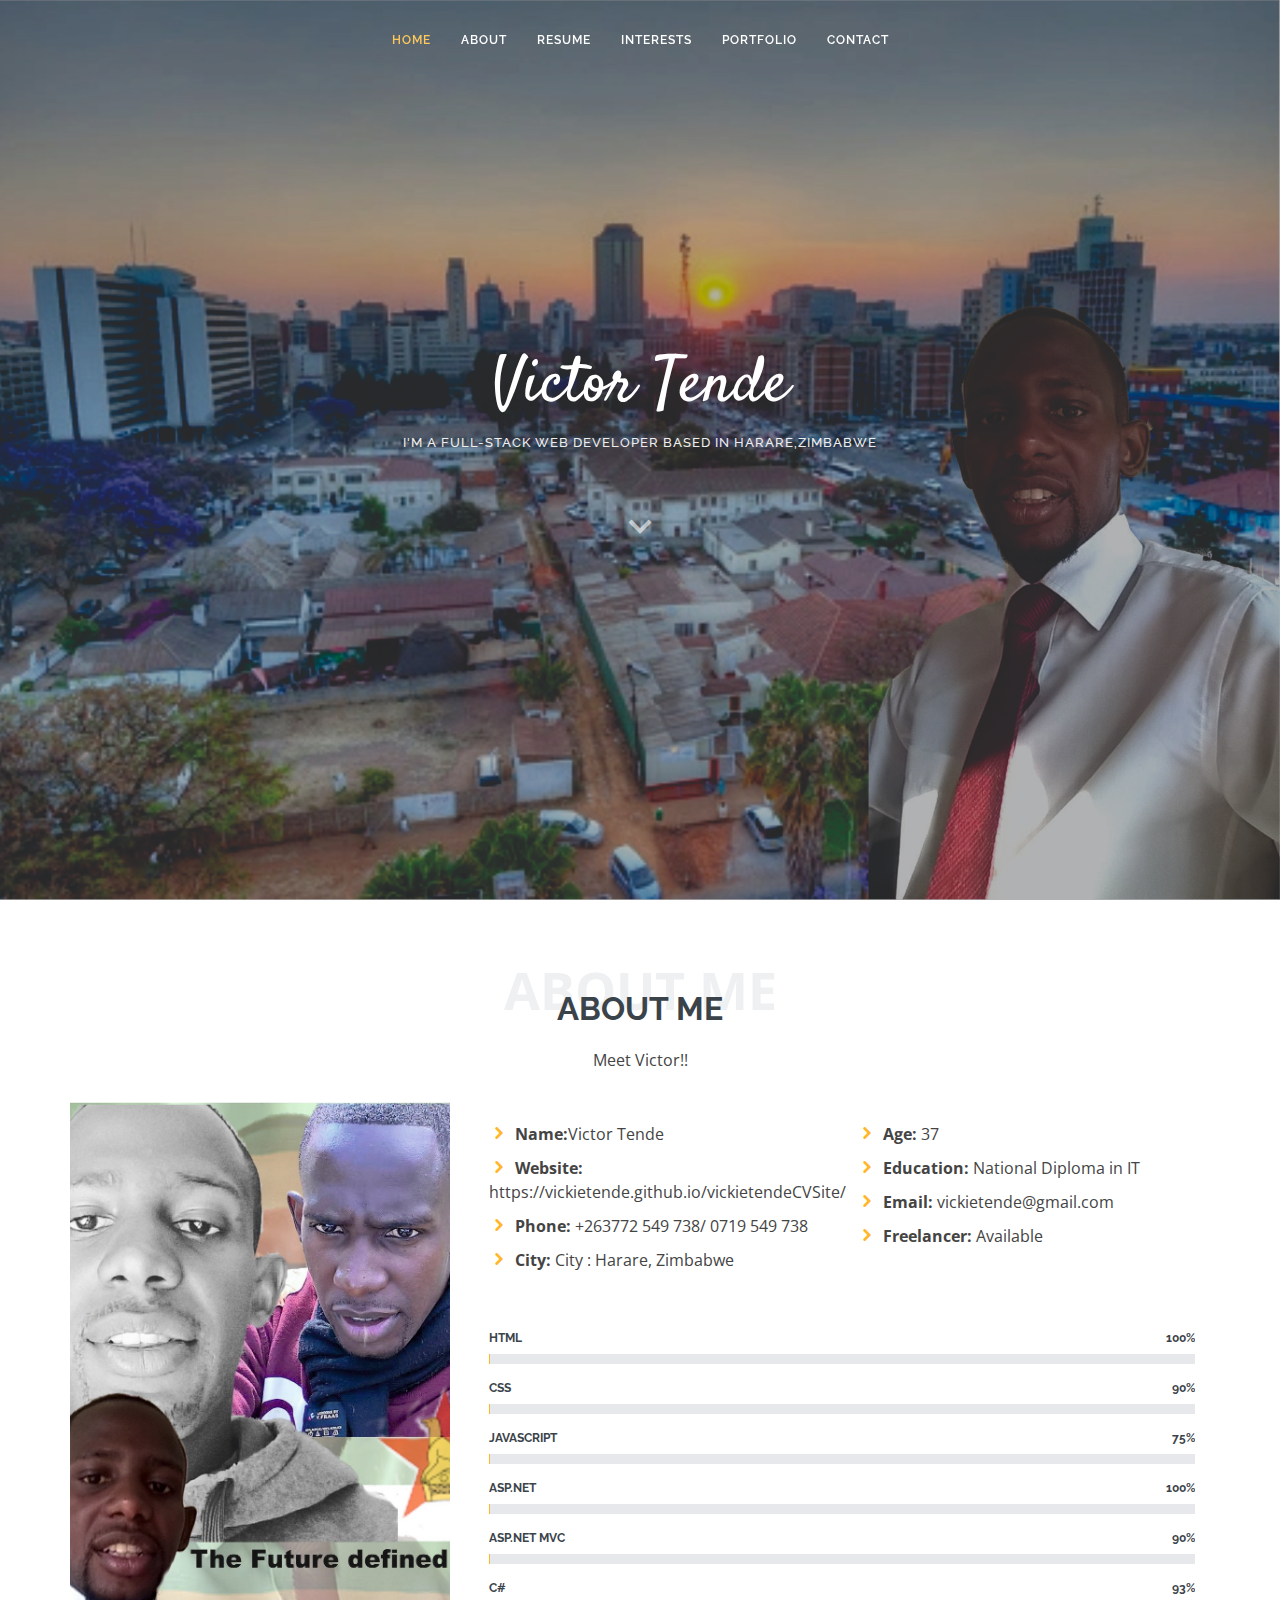
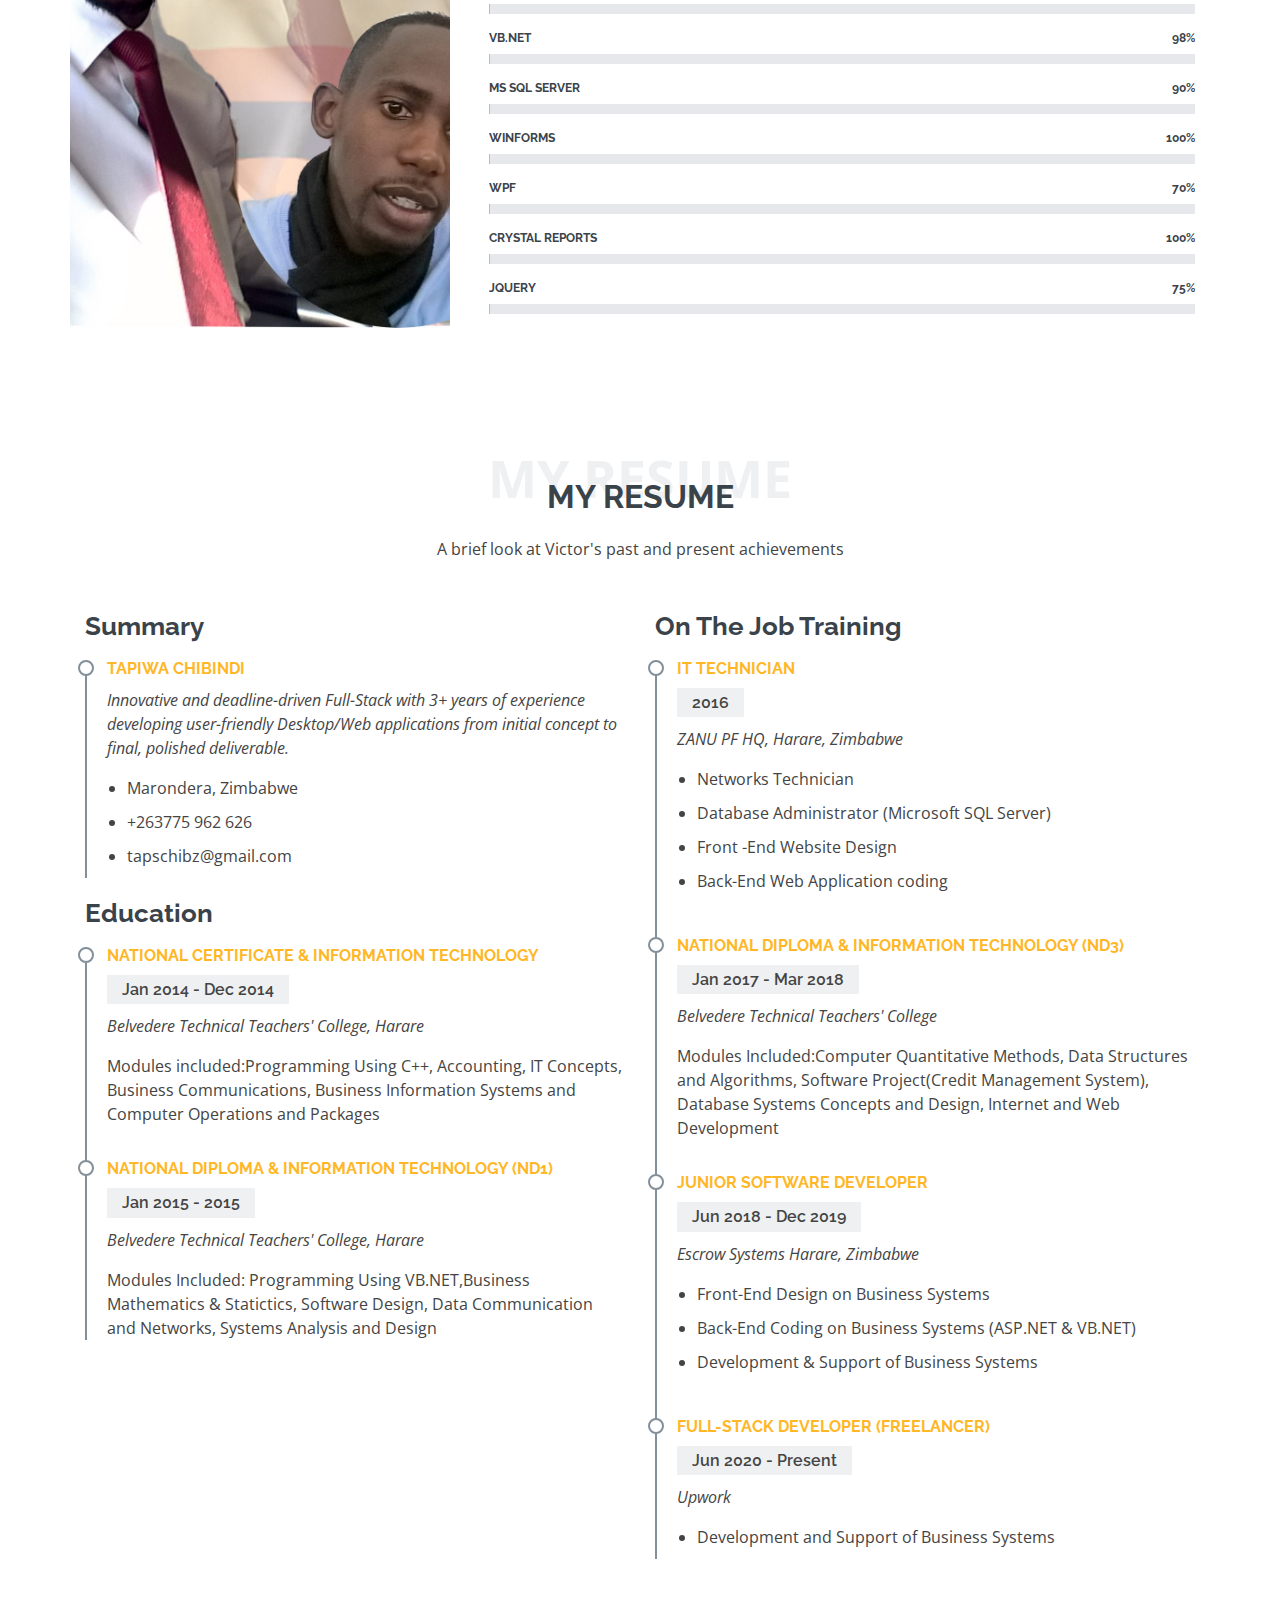
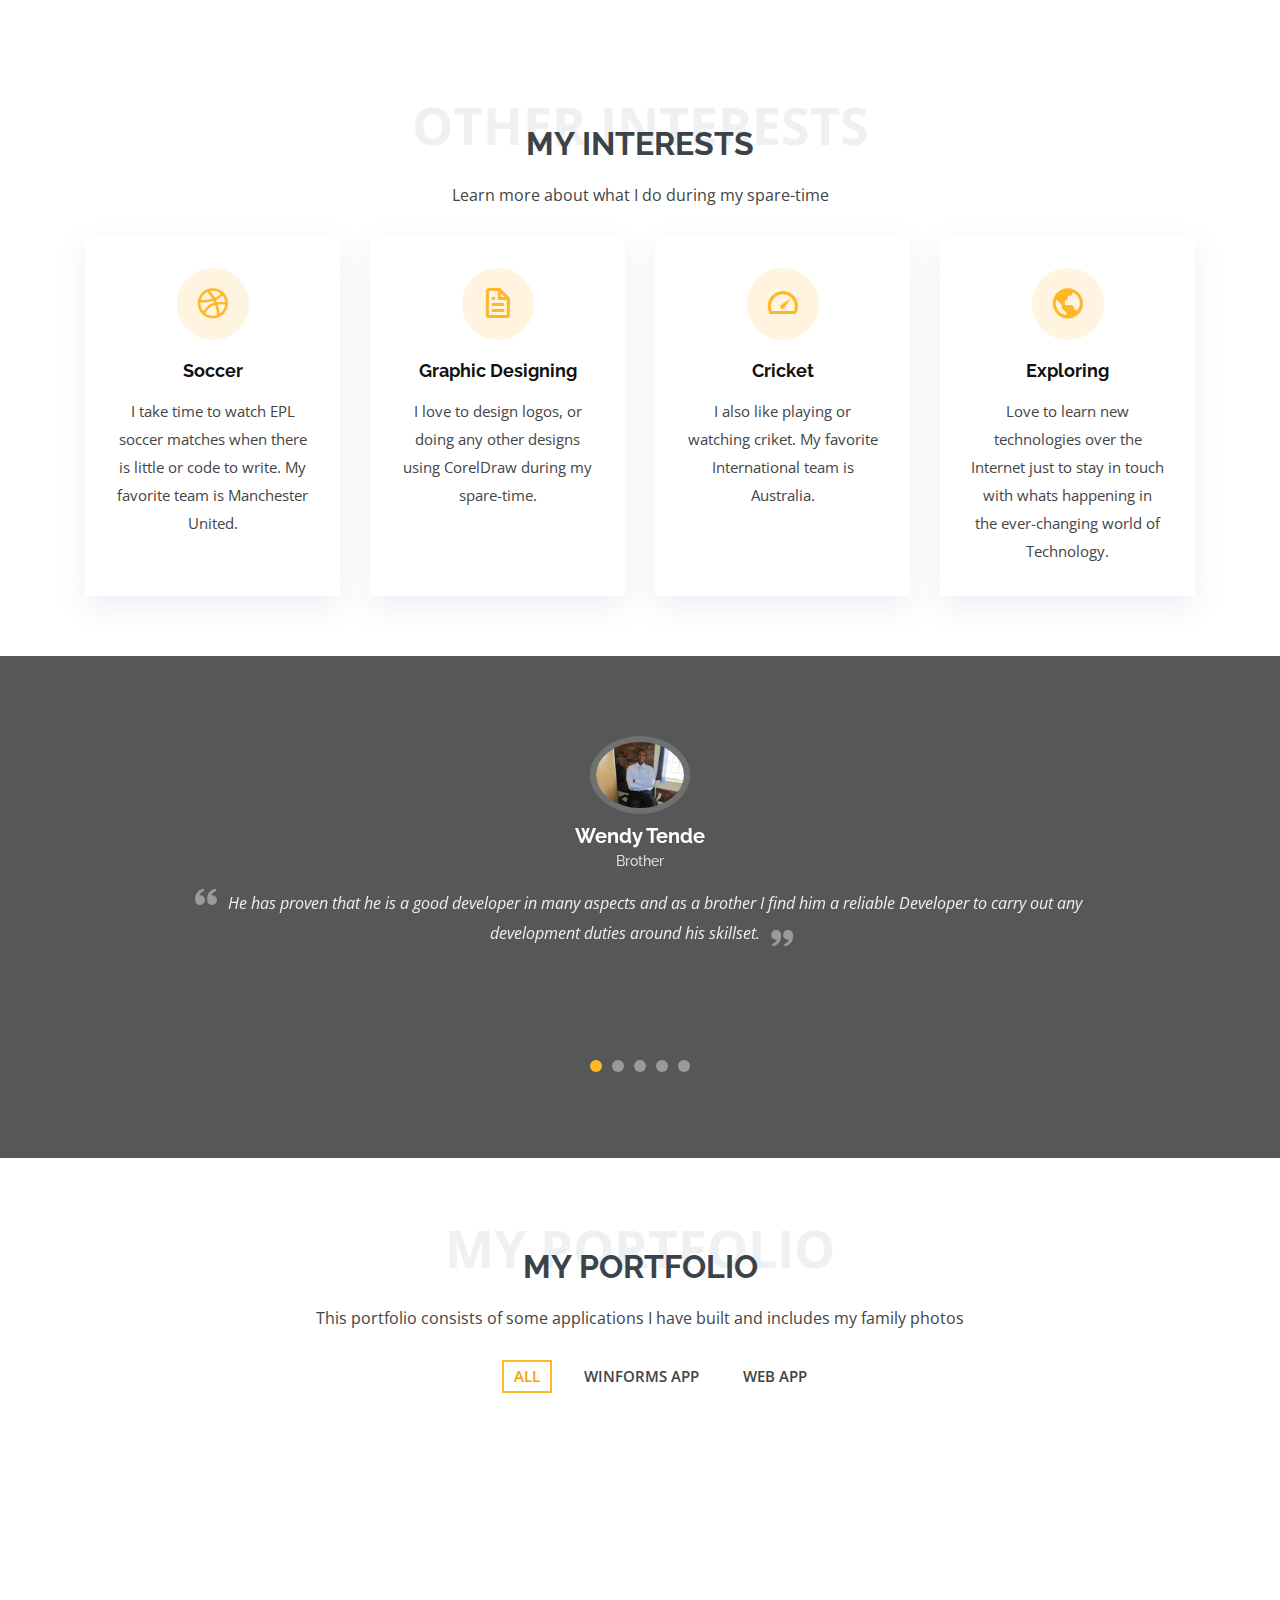
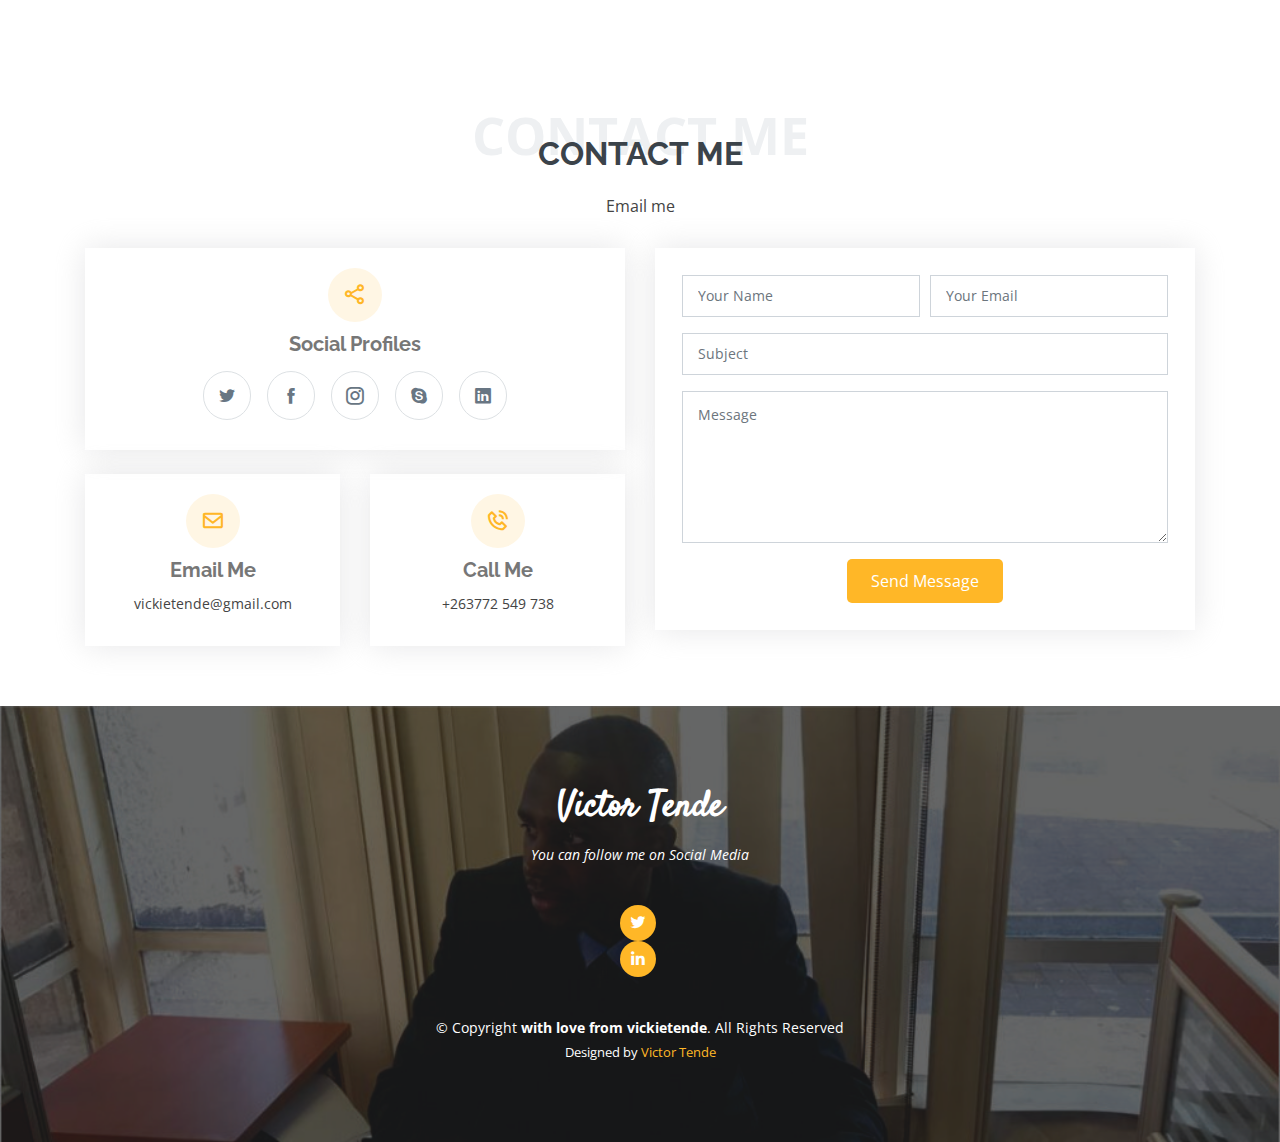
==== index.html @ 7ea4b2b1 "PortFolio Update2" ====
<!DOCTYPE html>
<html lang="en">

<head>
  <meta charset="utf-8">
  <meta content="width=device-width, initial-scale=1.0" name="viewport">

  <title>Victor's Personal Site - Home</title>
  <meta content="" name="description">
  <meta content="" name="keywords">

  <!-- Favicons -->
  <link href="assets/img/simpson-16.png" rel="icon">
  <link href="assets/img/simpson-16.png" rel="apple-touch-icon">

  <!-- Google Fonts -->
  <link href="https://fonts.googleapis.com/css?family=Open+Sans:300,300i,400,400i,600,600i,700,700i|Raleway:300,300i,400,400i,500,500i,600,600i,700,700i|Satisfy" rel="stylesheet">

  <!-- Vendor CSS Files -->
  <link href="assets/vendor/bootstrap/css/bootstrap.min.css" rel="stylesheet">
  <link href="assets/vendor/icofont/icofont.min.css" rel="stylesheet">
  <link href="assets/vendor/boxicons/css/boxicons.min.css" rel="stylesheet">
  <link href="assets/vendor/owl.carousel/assets/owl.carousel.min.css" rel="stylesheet">
  <link href="assets/vendor/venobox/venobox.css" rel="stylesheet">

  <!-- Template Main CSS File -->
  <link href="assets/css/style.css" rel="stylesheet">


</head>

<body>

  <!-- ======= Header ======= -->
  <header id="header" class="fixed-top  d-flex justify-content-center align-items-center header-transparent">

    <nav class="nav-menu d-none d-lg-block">
      <ul>
        <li class="active"><a href="index.html">Home</a></li>
        <li><a href="#about">About</a></li>
        <li><a href="#resume">Resume</a></li>
        <li><a href="#services">Interests</a></li>
        <li><a href="#portfolio">Portfolio</a></li>
        <li><a href="#contact">Contact</a></li>

      </ul>
    </nav><!-- .nav-menu -->

  </header><!-- End Header -->

  <!-- ======= Hero Section ======= -->
  <section id="hero">
    <div class="hero-container">
      <h1>Victor Tende</h1>
      <h2>I'm a Full-Stack Web Developer based in Harare,Zimbabwe</h2>
      <a href="#about" class="btn-scroll scrollto" title="Scroll Down"><i class="bx bx-chevron-down"></i></a>
    </div>
  </section><!-- End Hero -->

  <main id="main">

    <!-- ======= About Me Section ======= -->
    <section id="about" class="about">
      <div class="container">

        <div class="section-title">
          <span>About Me</span>
          <h2>About Me</h2>
          <p>Meet Victor!!</p>
        </div>

        <div class="row">
          <div class="image col-lg-4 d-flex align-items-stretch justify-content-center justify-content-lg-start"></div>
          <div class="col-lg-8 d-flex flex-column align-items-stretch">
            <div class="content pl-lg-4 d-flex flex-column justify-content-center">
              <div class="row">
                <div class="col-lg-6">
                  <ul>
                    <li><i class="icofont-rounded-right"></i> <strong>Name:</strong>Victor Tende</li>
                    <li><i class="icofont-rounded-right"></i> <strong>Website:</strong> https://vickietende.github.io/vickietendeCVSite/</li>
                    <li><i class="icofont-rounded-right"></i> <strong>Phone:</strong> +263772 549 738/ 0719 549 738</li>
                    <li><i class="icofont-rounded-right"></i> <strong>City:</strong> City : Harare, Zimbabwe</li>
                  </ul>
                </div>
                <div class="col-lg-6">
                  <ul>
                    <li><i class="icofont-rounded-right"></i> <strong>Age:</strong> 37</li>
                    <li><i class="icofont-rounded-right"></i> <strong>Education:</strong> National Diploma in IT</li>
                    <li><i class="icofont-rounded-right"></i> <strong>Email:</strong> vickietende@gmail.com</li>
                    <li><i class="icofont-rounded-right"></i> <strong>Freelancer:</strong> Available</li>
                  </ul>
                </div>
              </div>

            </div><!-- End .content-->

            <div class="skills-content pl-lg-4">
              <div class="progress">
                <span class="skill">HTML <i class="val">100%</i></span>
                <div class="progress-bar-wrap">
                  <div class="progress-bar" role="progressbar" aria-valuenow="100" aria-valuemin="0" aria-valuemax="100"></div>
                </div>
              </div>

              <div class="progress">
                <span class="skill">CSS <i class="val">90%</i></span>
                <div class="progress-bar-wrap">
                  <div class="progress-bar" role="progressbar" aria-valuenow="90" aria-valuemin="0" aria-valuemax="100"></div>
                </div>
              </div>

              <div class="progress">
                <span class="skill">JavaScript <i class="val">75%</i></span>
                <div class="progress-bar-wrap">
                  <div class="progress-bar" role="progressbar" aria-valuenow="75" aria-valuemin="0" aria-valuemax="100"></div>
                </div>
              </div>

              <div class="progress">
                <span class="skill">ASP.NET <i class="val">100%</i></span>
                <div class="progress-bar-wrap">
                  <div class="progress-bar" role="progressbar" aria-valuenow="75" aria-valuemin="0" aria-valuemax="100"></div>
                </div>
              </div>

              <div class="progress">
                <span class="skill">ASP.NET MVC <i class="val">90%</i></span>
                <div class="progress-bar-wrap">
                  <div class="progress-bar" role="progressbar" aria-valuenow="75" aria-valuemin="0" aria-valuemax="100"></div>
                </div>
              </div>

              <div class="progress">
                <span class="skill">C# <i class="val">93%</i></span>
                <div class="progress-bar-wrap">
                  <div class="progress-bar" role="progressbar" aria-valuenow="75" aria-valuemin="0" aria-valuemax="100"></div>
                </div>
              </div>

              <div class="progress">
                <span class="skill">VB.NET <i class="val">98%</i></span>
                <div class="progress-bar-wrap">
                  <div class="progress-bar" role="progressbar" aria-valuenow="75" aria-valuemin="0" aria-valuemax="100"></div>
                </div>
              </div>
              <div class="progress">
                <span class="skill">MS SQL Server <i class="val">90%</i></span>
                <div class="progress-bar-wrap">
                  <div class="progress-bar" role="progressbar" aria-valuenow="75" aria-valuemin="0" aria-valuemax="100"></div>
                </div>
              </div>

              <div class="progress">
                <span class="skill">WinForms <i class="val">100%</i></span>
                <div class="progress-bar-wrap">
                  <div class="progress-bar" role="progressbar" aria-valuenow="75" aria-valuemin="0" aria-valuemax="100"></div>
                </div>
              </div>

              <div class="progress">
                <span class="skill">WPF <i class="val">70%</i></span>
                <div class="progress-bar-wrap">
                  <div class="progress-bar" role="progressbar" aria-valuenow="75" aria-valuemin="0" aria-valuemax="100"></div>
                </div>
              </div>

              <div class="progress">
                <span class="skill">Crystal Reports <i class="val">100%</i></span>
                <div class="progress-bar-wrap">
                  <div class="progress-bar" role="progressbar" aria-valuenow="75" aria-valuemin="0" aria-valuemax="100"></div>
                </div>
              </div>

              <div class="progress">
                <span class="skill">JQUERY <i class="val">75%</i></span>
                <div class="progress-bar-wrap">
                  <div class="progress-bar" role="progressbar" aria-valuenow="75" aria-valuemin="0" aria-valuemax="100"></div>
                </div>
              </div>
            </div>

          </div>
        </div>

      </div>
    </section><!-- End About Me Section -->

    <!-- ======= My Resume Section ======= -->
    <section id="resume" class="resume">
      <div class="container">

        <div class="section-title">
          <span>My Resume</span>
          <h2>My Resume</h2>
          <p>A brief look at Victor's past and present achievements</p>
        </div>

        <div class="row">
          <div class="col-lg-6">
            <h3 class="resume-title">Summary</h3>
            <div class="resume-item pb-0">
              <h4>Tapiwa Chibindi</h4>
              <p><em>Innovative and deadline-driven Full-Stack with 3+ years of experience developing user-friendly Desktop/Web applications from initial concept to final, polished deliverable.</em></p>
              <p>
              <ul>
                <li>Marondera, Zimbabwe</li>
                <li>+263775 962 626</li>
                <li>tapschibz@gmail.com</li>
              </ul>
              </p>
            </div>

            <h3 class="resume-title">Education</h3>
            <div class="resume-item">
              <h4>National Certificate  &amp; Information Technology</h4>
              <h5>Jan 2014 - Dec 2014</h5>
              <p><em>Belvedere Technical Teachers' College, Harare</em></em></p>
              <p>Modules included:Programming Using C++, Accounting, IT Concepts, Business Communications, Business Information Systems and Computer Operations and Packages</p>
            </div>
            <div class="resume-item">
              <h4>National Diploma &amp; Information Technology (ND1)</h4>
              <h5>Jan 2015 - 2015</h5>
              <p><em>Belvedere Technical Teachers' College, Harare</em></em></p>
              <p>Modules Included: Programming Using VB.NET,Business Mathematics & Statictics, Software Design, Data Communication and Networks, Systems Analysis and Design</p>
            </div>
          </div>
          <div class="col-lg-6">
            <h3 class="resume-title">On The Job Training</h3>
            <div class="resume-item">
              <h4>IT Technician</h4>
              <h5>2016</h5>
              <p><em>ZANU PF HQ, Harare, Zimbabwe </em></p>
              <p>
              <ul>
                <li>Networks Technician</li>
                <li>Database Administrator (Microsoft SQL Server)</li>
                <li>Front -End Website Design</li>
                <li>Back-End Web Application coding</li>
              </ul>
              </p>
            </div>
            <div class="resume-item">
              <h4>National Diploma &amp; Information Technology (ND3) </h4>
              <h5>Jan 2017 - Mar 2018</h5>
              <p><em>Belvedere Technical Teachers' College</em></p>
              <p>Modules Included:Computer Quantitative Methods, Data Structures and Algorithms, Software Project(Credit Management System), Database Systems Concepts and Design, Internet and Web Development</p>
            </div>
            <div class="resume-item">
              <h4>Junior Software Developer </h4>
              <h5>Jun 2018 - Dec 2019</h5>
              <p><em>Escrow Systems Harare, Zimbabwe</em></p>
              <p><ul>
                <li>Front-End Design on Business Systems</li>
                <li>Back-End Coding on Business Systems (ASP.NET & VB.NET)</li>
                <li>Development & Support of Business Systems</li>
              </ul></p>
            </div>
            <div class="resume-item">
              <h4>Full-Stack Developer (Freelancer)</h4>
              <h5>Jun 2020 - Present</h5>
              <p><em>Upwork</em></p>
              <p><ul>
              <li>Development and Support of Business Systems</li>
              </ul></p>
            </div>


          </div>
        </div>

      </div>
    </section><!-- End My Resume Section -->

    <!-- ======= My Interests Section ======= -->
    <section id="services" class="services">
      <div class="container">

        <div class="section-title">
          <span>Other Interests</span>
          <h2>My Interests</h2>
          <p>Learn more about what I do during my spare-time</p>
        </div>

        <div class="row">
          <div class="col-md-6 col-lg-3 d-flex align-items-stretch mb-5 mb-lg-0">
            <div class="icon-box">
              <div class="icon"><i class="bx bxl-dribbble"></i></div>
              <h4 class="title"><a href="">Soccer</a></h4>
              <p class="description">I take  time to watch EPL soccer matches when there is little or code to write. My favorite team is Manchester United.</p>
            </div>
          </div>

          <div class="col-md-6 col-lg-3 d-flex align-items-stretch mb-5 mb-lg-0">
            <div class="icon-box">
              <div class="icon"><i class="bx bx-file"></i></div>
              <h4 class="title"><a href="">Graphic Designing</a></h4>
              <p class="description">I love to design logos, or doing any other designs using CorelDraw during my spare-time.</p>
            </div>
          </div>

          <div class="col-md-6 col-lg-3 d-flex align-items-stretch mb-5 mb-lg-0">
            <div class="icon-box">
              <div class="icon"><i class="bx bx-tachometer"></i></div>
              <h4 class="title"><a href="">Cricket</a></h4>
              <p class="description">I also like playing or watching criket. My favorite International team is Australia.</p>
            </div>
          </div>

          <div class="col-md-6 col-lg-3 d-flex align-items-stretch mb-5 mb-lg-0">
            <div class="icon-box">
              <div class="icon"><i class="bx bx-world"></i></div>
              <h4 class="title"><a href="">Exploring</a></h4>
              <p class="description">Love to learn new technologies over the Internet just to stay in touch with whats happening in the ever-changing world of Technology.</p>
            </div>
          </div>

        </div>

      </div>
    </section><!-- End My Interests Section -->

    <!-- ======= Testimonials Section ======= -->
    <section id="testimonials" class="testimonials">
      <div class="container">

        <div class="owl-carousel testimonials-carousel">

          <div class="testimonial-item">
            <img src="assets/img/testimonials/testimonials-1.jpg" class="testimonial-img" alt="">
            <h3>Wendy Tende</h3>
            <h4>Brother</h4>
            <p>
              <i class="bx bxs-quote-alt-left quote-icon-left"></i>
              He has proven that he is a good developer in many aspects and as a brother I find him a reliable Developer to carry out any development duties around his skillset.
              <i class="bx bxs-quote-alt-right quote-icon-right"></i>
            </p>
          </div>

          <div class="testimonial-item">
            <img src="assets/img/testimonials/testimonials-2.jpg" class="testimonial-img" alt="">
            <h3>Tapiwa Chibindi</h3>
            <h4>Lead Developer (Escrow Systems)</h4>
            <p>
              <i class="bx bxs-quote-alt-left quote-icon-left"></i>
              An enthusiastic Developer whom I found great pleasure to work with during our time together and would gladly recommend him for any Development task given his desire to face new challenges and overcome them.
              <i class="bx bxs-quote-alt-right quote-icon-right"></i>
            </p>
          </div>

          <div class="testimonial-item">
            <img src="assets/img/testimonials/testimonials-3.jpg" class="testimonial-img" alt="">
            <h3>Tracy Ganga</h3>
            <h4>Wife</h4>
            <p>
              <i class="bx bxs-quote-alt-left quote-icon-left"></i>
          A busy man who is so committed to his work. I know code excites him and he spends most of his time doing his work. Very committed.
              <i class="bx bxs-quote-alt-right quote-icon-right"></i>
            </p>
          </div>

          <div class="testimonial-item">
            <img src="assets/img/testimonials/testimonials-4.jpg" class="testimonial-img" alt="">
            <h3>Julius Washington Ganga</h3>
            <h4>Archivist (ZB Bank)</h4>
            <p>
              <i class="bx bxs-quote-alt-left quote-icon-left"></i>
              A hardworking man who shows great composure and has an excellent approach to problem solving techniques.
              <i class="bx bxs-quote-alt-right quote-icon-right"></i>
            </p>
          </div>

          <div class="testimonial-item">
            <img src="assets/img/testimonials/testimonials-5.jpg" class="testimonial-img" alt="">
            <h3>Goodson Nyasha Mutongi</h3>
            <h4>Freelancer-Senior Developer</h4>
            <p>
              <i class="bx bxs-quote-alt-left quote-icon-left"></i>
              Victor is a Team Player and is always eager to learn new things, contributes positively in critical times.
              <i class="bx bxs-quote-alt-right quote-icon-right"></i>
            </p>
          </div>

        </div>

      </div>
    </section><!-- End Testimonials Section -->

    <!-- ======= My Portfolio Section ======= -->
    <section id="portfolio" class="portfolio">
      <div class="container">

        <div class="section-title">
          <span>My Portfolio</span>
          <h2>My Portfolio</h2>
          <p>This portfolio consists of some applications I have built  and includes my family photos </p>
        </div>

        <ul id="portfolio-flters" class="d-flex justify-content-center">
          <li data-filter="*" class="filter-active">All</li>
          <li data-filter=".filter-app">WinForms App</li>

          <li data-filter=".filter-web">Web App</li>
        </ul>

        <div class="row portfolio-container">

          <div class="col-lg-4 col-md-6 portfolio-item filter-app">
            <div class="portfolio-img"><img src="assets/img/portfolio/portfolio-1.jpg" class="img-fluid" alt=""></div>
            <div class="portfolio-info">
              <h4>WinForms App</h4>
              <p>Login</p>
              <a href="assets/img/portfolio/portfolio-1.jpg"  data-gall="portfolioGallery" class="venobox preview-link" title="WinForms App"><i class="bx bx-plus"></i></a>
              <a href="portfolio-details.html" class="details-link" title="More Details"><i class="bx bx-link"></i></a>
            </div>
          </div>

          <div class="col-lg-4 col-md-6 portfolio-item filter-web">
            <div class="portfolio-img"><img src="assets/img/portfolio/portfolio-2.jpg" class="img-fluid" alt=""></div>
            <div class="portfolio-info">
              <h4>WinForms App</h4>
              <p>Dashboard</p>
              <a href="assets/img/portfolio/portfolio-2.jpg" data-gall="portfolioGallery" class="venobox preview-link" title="WinForms App"><i class="bx bx-plus"></i></a>
              <a href="portfolio-details.html" class="details-link" title="More Details"><i class="bx bx-link"></i></a>
            </div>
          </div>

          <div class="col-lg-4 col-md-6 portfolio-item filter-app">
            <div class="portfolio-img"><img src="assets/img/portfolio/portfolio-3.jpg" class="img-fluid" alt=""></div>
            <div class="portfolio-info">
              <h4>WinForms App</h4>
              <p>Add Users</p>
              <a href="assets/img/portfolio/portfolio-3.jpg" data-gall="portfolioGallery" class="venobox preview-link" title="WinForms App"><i class="bx bx-plus"></i></a>
              <a href="portfolio-details.html" class="details-link" title="More Details"><i class="bx bx-link"></i></a>
            </div>
          </div>

          <div class="col-lg-4 col-md-6 portfolio-item filter-card">
            <div class="portfolio-img"><img src="assets/img/portfolio/portfolio-4.jpg" class="img-fluid" alt=""></div>
            <div class="portfolio-info">
              <h4>WinForms App</h4>
              <p>Products Page</p>
              <a href="assets/img/portfolio/portfolio-4.jpg" data-gall="portfolioGallery" class="venobox preview-link" title="WinForms App"><i class="bx bx-plus"></i></a>
              <a href="portfolio-details.html" class="details-link" title="More Details"><i class="bx bx-link"></i></a>
            </div>
          </div>

          <div class="col-lg-4 col-md-6 portfolio-item filter-web">
            <div class="portfolio-img"><img src="assets/img/portfolio/portfolio-5.jpg" class="img-fluid" alt=""></div>
            <div class="portfolio-info">
              <h4>Web App</h4>
              <p>Web</p>
              <a href="assets/img/portfolio/portfolio-5.jpg" data-gall="portfolioGallery" class="venobox preview-link" title="Web App"><i class="bx bx-plus"></i></a>
              <a href="portfolio-details.html" class="details-link" title="More Details"><i class="bx bx-link"></i></a>
            </div>
          </div>

          <div class="col-lg-4 col-md-6 portfolio-item filter-app">
            <div class="portfolio-img"><img src="assets/img/portfolio/portfolio-6.jpg" class="img-fluid" alt=""></div>
            <div class="portfolio-info">
              <h4>Web App</h4>
              <p>Web App</p>
              <a href="assets/img/portfolio/portfolio-6.jpg" data-gall="portfolioGallery" class="venobox preview-link" title="App Pages"><i class="bx bx-plus"></i></a>
              <a href="portfolio-details.html" class="details-link" title="More Details"><i class="bx bx-link"></i></a>
            </div>
          </div>

          <div class="col-lg-4 col-md-6 portfolio-item filter-card">
            <div class="portfolio-img"><img src="assets/img/portfolio/portfolio-7.jpg" class="img-fluid" alt=""></div>
            <div class="portfolio-info">
              <h4>Web App</h4>
              <p>Web App</p>
              <a href="assets/img/portfolio/portfolio-7.jpg" data-gall="portfolioGallery" class="venobox preview-link" title="App Pages"><i class="bx bx-plus"></i></a>
              <a href="portfolio-details.html" class="details-link" title="More Details"><i class="bx bx-link"></i></a>
            </div>
          </div>

          <div class="col-lg-4 col-md-6 portfolio-item filter-card">
            <div class="portfolio-img"><img src="assets/img/portfolio/portfolio-8.jpg" class="img-fluid" alt=""></div>
            <div class="portfolio-info">
              <h4>Web App</h4>
              <p>Web App</p>
              <a href="assets/img/portfolio/portfolio-8.jpg" data-gall="portfolioGallery" class="venobox preview-link" title="Web Forms"><i class="bx bx-plus"></i></a>
              <a href="portfolio-details.html" class="details-link" title="More Details"><i class="bx bx-link"></i></a>
            </div>
          </div>

          <div class="col-lg-4 col-md-6 portfolio-item filter-web">
            <div class="portfolio-img"><img src="assets/img/portfolio/portfolio-9.jpg" class="img-fluid" alt=""></div>
            <div class="portfolio-info">
              <h4>Web App</h4>
              <p>Web App</p>
              <a href="assets/img/portfolio/portfolio-9.jpg" data-gall="portfolioGallery" class="venobox preview-link" title="Web Forms"><i class="bx bx-plus"></i></a>
              <a href="portfolio-details.html" class="details-link" title="More Details"><i class="bx bx-link"></i></a>
            </div>
          </div>

        </div>

      </div>
    </section><!-- End My Portfolio Section -->



    <!-- ======= Contact Me Section ======= -->
    <section id="contact" class="contact">
      <div class="container">

        <div class="section-title">
          <span>Contact Me</span>
          <h2>Contact Me</h2>
          <p>Email me </p>
        </div>

        <div class="row">

          <div class="col-lg-6">

            <div class="row">
              <div class="col-md-12">
                <div class="info-box">
                  <i class="bx bx-share-alt"></i>
                  <h3>Social Profiles</h3>
                  <div class="social-links">
                    <a href="#" class="twitter"><i class="icofont-twitter"></i></a>
                    <a href="#" class="facebook"><i class="icofont-facebook"></i></a>
                    <a href="#" class="instagram"><i class="icofont-instagram"></i></a>
                    <a href="#" class="google-plus"><i class="icofont-skype"></i></a>
                    <a href="#" class="linkedin"><i class="icofont-linkedin"></i></a>
                  </div>
                </div>
              </div>
              <div class="col-md-6">
                <div class="info-box mt-4">
                  <i class="bx bx-envelope"></i>
                  <h3>Email Me</h3>
                  <p>vickietende@gmail.com</p>
                </div>
              </div>
              <div class="col-md-6">
                <div class="info-box mt-4">
                  <i class="bx bx-phone-call"></i>
                  <h3>Call Me</h3>
                  <p>+263772 549 738</p>
                </div>
              </div>
            </div>

          </div>

          <div class="col-lg-6">
            <form action="forms/contact.php" method="post" role="form" class="php-email-form">
              <div class="form-row">
                <div class="col-md-6 form-group">
                  <input type="text" name="name" class="form-control" id="name" placeholder="Your Name" data-rule="minlen:4" data-msg="Please enter at least 4 chars" />
                  <div class="validate"></div>
                </div>
                <div class="col-md-6 form-group">
                  <input type="email" class="form-control" name="email" id="email" placeholder="Your Email" data-rule="email" data-msg="Please enter a valid email" />
                  <div class="validate"></div>
                </div>
              </div>
              <div class="form-group">
                <input type="text" class="form-control" name="subject" id="subject" placeholder="Subject" data-rule="minlen:4" data-msg="Please enter at least 8 chars of subject" />
                <div class="validate"></div>
              </div>
              <div class="form-group">
                <textarea class="form-control" name="message" rows="6" data-rule="required" data-msg="Please write something for us" placeholder="Message"></textarea>
                <div class="validate"></div>
              </div>
              <div class="mb-3">
                <div class="loading">Loading</div>
                <div class="error-message"></div>
                <div class="sent-message">Your message has been sent. Thank you!</div>
              </div>
              <div class="text-center"><button type="submit">Send Message</button></div>
            </form>
          </div>

        </div>

      </div>
    </section><!-- End Contact Me Section -->

  </main><!-- End #main -->

  <!-- ======= Footer ======= -->
  <footer id="footer">
    <div class="container">
      <h3>Victor Tende</h3>
      <p>You can follow me on Social Media</p>
      <div class="social-links">
         <span><a href="https://twitter.com/vickietende?ref_src=twsrc%5Etfw" class="bx bxl-twitter" data-show-count="false"></a></a></a><script async src="https://platform.twitter.com/widgets.js" charset="utf-8"></script></span>
      <span><div class="LI-profile-badge"  data-version="v1" data-size="medium" data-locale="en_US" data-type="vertical" data-theme="dark" data-vanity="vickietende"><a class="bx bxl-linkedin" href='https://zw.linkedin.com/in/vickietende?trk=profile-badge'></a></div></span></span>


      </div>
      <div class="copyright">
        &copy; Copyright <strong><span>with love from vickietende</span></strong>. All Rights Reserved
      </div>
      <div class="credits">

        Designed by <a href="index.html">Victor Tende</a>
      </div>
    </div>
  </footer><!-- End Footer -->

  <a href="#" class="back-to-top"><i class="icofont-simple-up"></i></a>

  <!-- Vendor JS Files -->
  <script src="assets/vendor/jquery/jquery.min.js"></script>
  <script src="assets/vendor/bootstrap/js/bootstrap.bundle.min.js"></script>
  <script src="assets/vendor/jquery.easing/jquery.easing.min.js"></script>
  <script src="assets/vendor/php-email-form/validate.js"></script>
  <script src="assets/vendor/waypoints/jquery.waypoints.min.js"></script>
  <script src="assets/vendor/counterup/counterup.min.js"></script>
  <script src="assets/vendor/owl.carousel/owl.carousel.min.js"></script>
  <script src="assets/vendor/isotope-layout/isotope.pkgd.min.js"></script>
  <script src="assets/vendor/venobox/venobox.min.js"></script>


  <script src="assets/js/main.js"></script>


</body>

</html>
---- assets/vendor/venobox/venobox.css ----
/* ------ venobox.css --------*/
.vbox-overlay *, .vbox-overlay *:before, .vbox-overlay *:after{
    -webkit-backface-visibility: hidden;
    -webkit-box-sizing:border-box;
    -moz-box-sizing:border-box;
    box-sizing:border-box;
}
.vbox-overlay * { 
    -webkit-backface-visibility: visible;
    backface-visibility: visible;
}
.vbox-overlay{
    display: -webkit-flex;
    display: flex;
    -webkit-flex-direction: column;
    flex-direction: column;
    -webkit-justify-content: center;
    justify-content: center;
    -webkit-align-items: center;
    align-items: center;
    position: fixed;
    left: 0;
    top: 0;
    bottom: 0;
    right: 0;
    z-index: 999999;
}

/* ----- navigation ----- */
.vbox-title{
    width: 100%;
    height: 40px;
    float: left;
    text-align: center;
    line-height: 28px;
    font-size: 12px;
    padding: 6px 50px;
    overflow: hidden;
    position: fixed;
    display: none;
    left: 0;
    z-index: 89;
}
.vbox-close{
    cursor: pointer;
    position: fixed;
    top: -1px;
    right: 0;
    width: 50px;
    height: 40px;
    padding: 6px;
    display: block;
    background-position:10px center;
    overflow: hidden;
    font-size: 24px;
    line-height: 1;
    text-align: center;
    z-index: 99;
}
.vbox-left{
    cursor: pointer;
    position: fixed;
    left: 0;
    height: 40px;
    overflow: hidden;
    line-height: 28px;
    font-size: 12px;
    z-index: 99;
    display: flex;
    align-items:center;
}
.vbox-num{
    display: inline-block;
    margin: 6px 0 6px 15px;
}
/* ----- Social share ----- */
.vbox-share{
    line-height: 28px;
    font-size: 12px;
    overflow: hidden;
    position: fixed;
    left: 0;
    z-index: 98;
    display: flex;
    align-items:center;
    justify-content: center;
    width: 100%;
    text-align: center;
}
.vbox-share svg{
    max-height: 28px;
    width: 28px;
    z-index: 10;
    margin-left: 12px;
    margin-top: 6px;
    margin-bottom: 6px;
    vertical-align: middle;
}


/* ----- navigation ARROWS ----- */
.vbox-next, .vbox-prev{
    position: fixed;
    top: 50%;
    margin-top: -15px;
    overflow: hidden;
    cursor: pointer;
    display: block;
    width: 45px;
    height: 45px;
    z-index: 99;
}
.vbox-next span, .vbox-prev span{
    position: relative;
    width: 20px;
    height: 20px;
    border: 2px solid transparent;
    border-top-color: #B6B6B6;
    border-right-color: #B6B6B6;
    text-indent: -100px;
    position: absolute;
    top: 8px;
    display: block;
}
.vbox-prev{
    left: 15px;
}
.vbox-next{
    right: 15px;
}
.vbox-prev span{
    left: 10px;
    -ms-transform: rotate(-135deg);
    -webkit-transform: rotate(-135deg);
    transform: rotate(-135deg);
}
.vbox-next span{
    -ms-transform: rotate(45deg);
    -webkit-transform: rotate(45deg);
    transform: rotate(45deg);
    right: 10px;
}
/* ------- inline window ------ */
.vbox-inline{
    width: 420px;
    height: 315px;
    height: 70vh;
    padding: 10px;
    background: #fff;
    margin: 0 auto;
    overflow: auto;
    text-align: left;
}
/* ------- Video & iFrames window ------ */
.venoframe{
    max-width: 100%;
    width: 100%;
    border: none;
    width: 100%;
    height: 260px;
    height: 70vh;
}
.venoframe.vbvid{
    height: 260px;
}
@media (min-width: 768px) {
    .venoframe, .vbox-inline{
        width: 90%;
        height: 360px;
        height: 70vh;
    }
    .venoframe.vbvid{
        width: 640px;
        height: 360px;
    }
}
@media (min-width: 992px) {
    .venoframe, .vbox-inline{
        max-width: 1200px;
        width: 80%;
        height: 540px;
        height: 70vh;
    }
    .venoframe.vbvid{
        width: 960px;
        height: 540px;
    }
}
/* 
Please do NOT edit this part! 
or at least read this note: http://i.imgur.com/7C0ws9e.gif
*/
.vbox-open{
    overflow: hidden;
}
.vbox-container{
    position: absolute;
    left: 0;
    right: 0;
    top: 0;
    bottom: 0;
    overflow-x: hidden;
    overflow-y: scroll;
    overflow-scrolling: touch;
    -webkit-overflow-scrolling: touch;
    z-index: 20;
    max-height: 100%;

}

.vbox-content{
    text-align: center;
    float: left;
    width: 100%;
    position: relative;
    overflow: hidden;
    padding: 20px 4%;
}
.vbox-container img{
    max-width: 100%;
    height: auto;
}
.vbox-figlio{
    box-shadow: 0 0 12px rgba(0,0,0,0.19), 0 6px 6px rgba(0,0,0,0.23);
    max-width: 100%;
    text-align: initial;
}
img.vbox-figlio{
    -webkit-user-select: none;
-khtml-user-select: none;
-moz-user-select: none;
-o-user-select: none;
user-select: none;
}
.vbox-content.swipe-left{
    margin-left: -200px !important;
}
.vbox-content.swipe-right{
    margin-left: 200px !important;
}
.vbox-animated{
    webkit-transition: margin 300ms ease-out;
    transition: margin 300ms ease-out;
}

/* ---------- preloader ----------
 * SPINKIT 
 * http://tobiasahlin.com/spinkit/
-------------------------------- */
.sk-double-bounce,.sk-rotating-plane{width:40px;height:40px;margin:40px auto}.sk-rotating-plane{background-color:#333;-webkit-animation:sk-rotatePlane 1.2s infinite ease-in-out;animation:sk-rotatePlane 1.2s infinite ease-in-out}@-webkit-keyframes sk-rotatePlane{0%{-webkit-transform:perspective(120px) rotateX(0) rotateY(0);transform:perspective(120px) rotateX(0) rotateY(0)}50%{-webkit-transform:perspective(120px) rotateX(-180.1deg) rotateY(0);transform:perspective(120px) rotateX(-180.1deg) rotateY(0)}100%{-webkit-transform:perspective(120px) rotateX(-180deg) rotateY(-179.9deg);transform:perspective(120px) rotateX(-180deg) rotateY(-179.9deg)}}@keyframes sk-rotatePlane{0%{-webkit-transform:perspective(120px) rotateX(0) rotateY(0);transform:perspective(120px) rotateX(0) rotateY(0)}50%{-webkit-transform:perspective(120px) rotateX(-180.1deg) rotateY(0);transform:perspective(120px) rotateX(-180.1deg) rotateY(0)}100%{-webkit-transform:perspective(120px) rotateX(-180deg) rotateY(-179.9deg);transform:perspective(120px) rotateX(-180deg) rotateY(-179.9deg)}}.sk-double-bounce{position:relative}.sk-double-bounce .sk-child{width:100%;height:100%;border-radius:50%;background-color:#333;opacity:.6;position:absolute;top:0;left:0;-webkit-animation:sk-doubleBounce 2s infinite ease-in-out;animation:sk-doubleBounce 2s infinite ease-in-out}.sk-chasing-dots .sk-child,.sk-spinner-pulse,.sk-three-bounce .sk-child{background-color:#333;border-radius:100%}.sk-double-bounce .sk-double-bounce2{-webkit-animation-delay:-1s;animation-delay:-1s}@-webkit-keyframes sk-doubleBounce{0%,100%{-webkit-transform:scale(0);transform:scale(0)}50%{-webkit-transform:scale(1);transform:scale(1)}}@keyframes sk-doubleBounce{0%,100%{-webkit-transform:scale(0);transform:scale(0)}50%{-webkit-transform:scale(1);transform:scale(1)}}.sk-wave{margin:40px auto;width:50px;height:40px;text-align:center;font-size:10px}.sk-wave .sk-rect{background-color:#333;height:100%;width:6px;display:inline-block;-webkit-animation:sk-waveStretchDelay 1.2s infinite ease-in-out;animation:sk-waveStretchDelay 1.2s infinite ease-in-out}.sk-wave .sk-rect1{-webkit-animation-delay:-1.2s;animation-delay:-1.2s}.sk-wave .sk-rect2{-webkit-animation-delay:-1.1s;animation-delay:-1.1s}.sk-wave .sk-rect3{-webkit-animation-delay:-1s;animation-delay:-1s}.sk-wave .sk-rect4{-webkit-animation-delay:-.9s;animation-delay:-.9s}.sk-wave .sk-rect5{-webkit-animation-delay:-.8s;animation-delay:-.8s}@-webkit-keyframes sk-waveStretchDelay{0%,100%,40%{-webkit-transform:scaleY(.4);transform:scaleY(.4)}20%{-webkit-transform:scaleY(1);transform:scaleY(1)}}@keyframes sk-waveStretchDelay{0%,100%,40%{-webkit-transform:scaleY(.4);transform:scaleY(.4)}20%{-webkit-transform:scaleY(1);transform:scaleY(1)}}.sk-wandering-cubes{margin:40px auto;width:40px;height:40px;position:relative}.sk-wandering-cubes .sk-cube{background-color:#333;width:10px;height:10px;position:absolute;top:0;left:0;-webkit-animation:sk-wanderingCube 1.8s ease-in-out -1.8s infinite both;animation:sk-wanderingCube 1.8s ease-in-out -1.8s infinite both}.sk-chasing-dots,.sk-spinner-pulse{width:40px;height:40px;margin:40px auto}.sk-wandering-cubes .sk-cube2{-webkit-animation-delay:-.9s;animation-delay:-.9s}@-webkit-keyframes sk-wanderingCube{0%{-webkit-transform:rotate(0);transform:rotate(0)}25%{-webkit-transform:translateX(30px) rotate(-90deg) scale(.5);transform:translateX(30px) rotate(-90deg) scale(.5)}50%{-webkit-transform:translateX(30px) translateY(30px) rotate(-179deg);transform:translateX(30px) translateY(30px) rotate(-179deg)}50.1%{-webkit-transform:translateX(30px) translateY(30px) rotate(-180deg);transform:translateX(30px) translateY(30px) rotate(-180deg)}75%{-webkit-transform:translateX(0) translateY(30px) rotate(-270deg) scale(.5);transform:translateX(0) translateY(30px) rotate(-270deg) scale(.5)}100%{-webkit-transform:rotate(-360deg);transform:rotate(-360deg)}}@keyframes sk-wanderingCube{0%{-webkit-transform:rotate(0);transform:rotate(0)}25%{-webkit-transform:translateX(30px) rotate(-90deg) scale(.5);transform:translateX(30px) rotate(-90deg) scale(.5)}50%{-webkit-transform:translateX(30px) translateY(30px) rotate(-179deg);transform:translateX(30px) translateY(30px) rotate(-179deg)}50.1%{-webkit-transform:translateX(30px) translateY(30px) rotate(-180deg);transform:translateX(30px) translateY(30px) rotate(-180deg)}75%{-webkit-transform:translateX(0) translateY(30px) rotate(-270deg) scale(.5);transform:translateX(0) translateY(30px) rotate(-270deg) scale(.5)}100%{-webkit-transform:rotate(-360deg);transform:rotate(-360deg)}}.sk-spinner-pulse{-webkit-animation:sk-pulseScaleOut 1s infinite ease-in-out;animation:sk-pulseScaleOut 1s infinite ease-in-out}@-webkit-keyframes sk-pulseScaleOut{0%{-webkit-transform:scale(0);transform:scale(0)}100%{-webkit-transform:scale(1);transform:scale(1);opacity:0}}@keyframes sk-pulseScaleOut{0%{-webkit-transform:scale(0);transform:scale(0)}100%{-webkit-transform:scale(1);transform:scale(1);opacity:0}}.sk-chasing-dots{position:relative;text-align:center;-webkit-animation:sk-chasingDotsRotate 2s infinite linear;animation:sk-chasingDotsRotate 2s infinite linear}.sk-chasing-dots .sk-child{width:60%;height:60%;display:inline-block;position:absolute;top:0;-webkit-animation:sk-chasingDotsBounce 2s infinite ease-in-out;animation:sk-chasingDotsBounce 2s infinite ease-in-out}.sk-chasing-dots .sk-dot2{top:auto;bottom:0;-webkit-animation-delay:-1s;animation-delay:-1s}@-webkit-keyframes sk-chasingDotsRotate{100%{-webkit-transform:rotate(360deg);transform:rotate(360deg)}}@keyframes sk-chasingDotsRotate{100%{-webkit-transform:rotate(360deg);transform:rotate(360deg)}}@-webkit-keyframes sk-chasingDotsBounce{0%,100%{-webkit-transform:scale(0);transform:scale(0)}50%{-webkit-transform:scale(1);transform:scale(1)}}@keyframes sk-chasingDotsBounce{0%,100%{-webkit-transform:scale(0);transform:scale(0)}50%{-webkit-transform:scale(1);transform:scale(1)}}.sk-three-bounce{margin:40px auto;width:80px;text-align:center}.sk-three-bounce .sk-child{width:20px;height:20px;display:inline-block;-webkit-animation:sk-three-bounce 1.4s ease-in-out 0s infinite both;animation:sk-three-bounce 1.4s ease-in-out 0s infinite both}.sk-circle .sk-child:before,.sk-fading-circle .sk-circle:before{display:block;border-radius:100%;content:'';background-color:#333}.sk-three-bounce .sk-bounce1{-webkit-animation-delay:-.32s;animation-delay:-.32s}.sk-three-bounce .sk-bounce2{-webkit-animation-delay:-.16s;animation-delay:-.16s}@-webkit-keyframes sk-three-bounce{0%,100%,80%{-webkit-transform:scale(0);transform:scale(0)}40%{-webkit-transform:scale(1);transform:scale(1)}}@keyframes sk-three-bounce{0%,100%,80%{-webkit-transform:scale(0);transform:scale(0)}40%{-webkit-transform:scale(1);transform:scale(1)}}.sk-circle{margin:40px auto;width:40px;height:40px;position:relative}.sk-circle .sk-child{width:100%;height:100%;position:absolute;left:0;top:0}.sk-circle .sk-child:before{margin:0 auto;width:15%;height:15%;-webkit-animation:sk-circleBounceDelay 1.2s infinite ease-in-out both;animation:sk-circleBounceDelay 1.2s infinite ease-in-out both}.sk-circle .sk-circle2{-webkit-transform:rotate(30deg);-ms-transform:rotate(30deg);transform:rotate(30deg)}.sk-circle .sk-circle3{-webkit-transform:rotate(60deg);-ms-transform:rotate(60deg);transform:rotate(60deg)}.sk-circle .sk-circle4{-webkit-transform:rotate(90deg);-ms-transform:rotate(90deg);transform:rotate(90deg)}.sk-circle .sk-circle5{-webkit-transform:rotate(120deg);-ms-transform:rotate(120deg);transform:rotate(120deg)}.sk-circle .sk-circle6{-webkit-transform:rotate(150deg);-ms-transform:rotate(150deg);transform:rotate(150deg)}.sk-circle .sk-circle7{-webkit-transform:rotate(180deg);-ms-transform:rotate(180deg);transform:rotate(180deg)}.sk-circle .sk-circle8{-webkit-transform:rotate(210deg);-ms-transform:rotate(210deg);transform:rotate(210deg)}.sk-circle .sk-circle9{-webkit-transform:rotate(240deg);-ms-transform:rotate(240deg);transform:rotate(240deg)}.sk-circle .sk-circle10{-webkit-transform:rotate(270deg);-ms-transform:rotate(270deg);transform:rotate(270deg)}.sk-circle .sk-circle11{-webkit-transform:rotate(300deg);-ms-transform:rotate(300deg);transform:rotate(300deg)}.sk-circle .sk-circle12{-webkit-transform:rotate(330deg);-ms-transform:rotate(330deg);transform:rotate(330deg)}.sk-circle .sk-circle2:before{-webkit-animation-delay:-1.1s;animation-delay:-1.1s}.sk-circle .sk-circle3:before{-webkit-animation-delay:-1s;animation-delay:-1s}.sk-circle .sk-circle4:before{-webkit-animation-delay:-.9s;animation-delay:-.9s}.sk-circle .sk-circle5:before{-webkit-animation-delay:-.8s;animation-delay:-.8s}.sk-circle .sk-circle6:before{-webkit-animation-delay:-.7s;animation-delay:-.7s}.sk-circle .sk-circle7:before{-webkit-animation-delay:-.6s;animation-delay:-.6s}.sk-circle .sk-circle8:before{-webkit-animation-delay:-.5s;animation-delay:-.5s}.sk-circle .sk-circle9:before{-webkit-animation-delay:-.4s;animation-delay:-.4s}.sk-circle .sk-circle10:before{-webkit-animation-delay:-.3s;animation-delay:-.3s}.sk-circle .sk-circle11:before{-webkit-animation-delay:-.2s;animation-delay:-.2s}.sk-circle .sk-circle12:before{-webkit-animation-delay:-.1s;animation-delay:-.1s}@-webkit-keyframes sk-circleBounceDelay{0%,100%,80%{-webkit-transform:scale(0);transform:scale(0)}40%{-webkit-transform:scale(1);transform:scale(1)}}@keyframes sk-circleBounceDelay{0%,100%,80%{-webkit-transform:scale(0);transform:scale(0)}40%{-webkit-transform:scale(1);transform:scale(1)}}.sk-cube-grid{width:40px;height:40px;margin:40px auto}.sk-cube-grid .sk-cube{width:33.33%;height:33.33%;background-color:#333;float:left;-webkit-animation:sk-cubeGridScaleDelay 1.3s infinite ease-in-out;animation:sk-cubeGridScaleDelay 1.3s infinite ease-in-out}.sk-cube-grid .sk-cube1{-webkit-animation-delay:.2s;animation-delay:.2s}.sk-cube-grid .sk-cube2{-webkit-animation-delay:.3s;animation-delay:.3s}.sk-cube-grid .sk-cube3{-webkit-animation-delay:.4s;animation-delay:.4s}.sk-cube-grid .sk-cube4{-webkit-animation-delay:.1s;animation-delay:.1s}.sk-cube-grid .sk-cube5{-webkit-animation-delay:.2s;animation-delay:.2s}.sk-cube-grid .sk-cube6{-webkit-animation-delay:.3s;animation-delay:.3s}.sk-cube-grid .sk-cube7{-webkit-animation-delay:0ms;animation-delay:0ms}.sk-cube-grid .sk-cube8{-webkit-animation-delay:.1s;animation-delay:.1s}.sk-cube-grid .sk-cube9{-webkit-animation-delay:.2s;animation-delay:.2s}@-webkit-keyframes sk-cubeGridScaleDelay{0%,100%,70%{-webkit-transform:scale3D(1,1,1);transform:scale3D(1,1,1)}35%{-webkit-transform:scale3D(0,0,1);transform:scale3D(0,0,1)}}@keyframes sk-cubeGridScaleDelay{0%,100%,70%{-webkit-transform:scale3D(1,1,1);transform:scale3D(1,1,1)}35%{-webkit-transform:scale3D(0,0,1);transform:scale3D(0,0,1)}}.sk-fading-circle{margin:40px auto;width:40px;height:40px;position:relative}.sk-fading-circle .sk-circle{width:100%;height:100%;position:absolute;left:0;top:0}.sk-fading-circle .sk-circle:before{margin:0 auto;width:15%;height:15%;-webkit-animation:sk-circleFadeDelay 1.2s infinite ease-in-out both;animation:sk-circleFadeDelay 1.2s infinite ease-in-out both}.sk-fading-circle .sk-circle2{-webkit-transform:rotate(30deg);-ms-transform:rotate(30deg);transform:rotate(30deg)}.sk-fading-circle .sk-circle3{-webkit-transform:rotate(60deg);-ms-transform:rotate(60deg);transform:rotate(60deg)}.sk-fading-circle .sk-circle4{-webkit-transform:rotate(90deg);-ms-transform:rotate(90deg);transform:rotate(90deg)}.sk-fading-circle .sk-circle5{-webkit-transform:rotate(120deg);-ms-transform:rotate(120deg);transform:rotate(120deg)}.sk-fading-circle .sk-circle6{-webkit-transform:rotate(150deg);-ms-transform:rotate(150deg);transform:rotate(150deg)}.sk-fading-circle .sk-circle7{-webkit-transform:rotate(180deg);-ms-transform:rotate(180deg);transform:rotate(180deg)}.sk-fading-circle .sk-circle8{-webkit-transform:rotate(210deg);-ms-transform:rotate(210deg);transform:rotate(210deg)}.sk-fading-circle .sk-circle9{-webkit-transform:rotate(240deg);-ms-transform:rotate(240deg);transform:rotate(240deg)}.sk-fading-circle .sk-circle10{-webkit-transform:rotate(270deg);-ms-transform:rotate(270deg);transform:rotate(270deg)}.sk-fading-circle .sk-circle11{-webkit-transform:rotate(300deg);-ms-transform:rotate(300deg);transform:rotate(300deg)}.sk-fading-circle .sk-circle12{-webkit-transform:rotate(330deg);-ms-transform:rotate(330deg);transform:rotate(330deg)}.sk-fading-circle .sk-circle2:before{-webkit-animation-delay:-1.1s;animation-delay:-1.1s}.sk-fading-circle .sk-circle3:before{-webkit-animation-delay:-1s;animation-delay:-1s}.sk-fading-circle .sk-circle4:before{-webkit-animation-delay:-.9s;animation-delay:-.9s}.sk-fading-circle .sk-circle5:before{-webkit-animation-delay:-.8s;animation-delay:-.8s}.sk-fading-circle .sk-circle6:before{-webkit-animation-delay:-.7s;animation-delay:-.7s}.sk-fading-circle .sk-circle7:before{-webkit-animation-delay:-.6s;animation-delay:-.6s}.sk-fading-circle .sk-circle8:before{-webkit-animation-delay:-.5s;animation-delay:-.5s}.sk-fading-circle .sk-circle9:before{-webkit-animation-delay:-.4s;animation-delay:-.4s}.sk-fading-circle .sk-circle10:before{-webkit-animation-delay:-.3s;animation-delay:-.3s}.sk-fading-circle .sk-circle11:before{-webkit-animation-delay:-.2s;animation-delay:-.2s}.sk-fading-circle .sk-circle12:before{-webkit-animation-delay:-.1s;animation-delay:-.1s}@-webkit-keyframes sk-circleFadeDelay{0%,100%,39%{opacity:0}40%{opacity:1}}@keyframes sk-circleFadeDelay{0%,100%,39%{opacity:0}40%{opacity:1}}.sk-folding-cube{margin:40px auto;width:40px;height:40px;position:relative;-webkit-transform:rotateZ(45deg);transform:rotateZ(45deg)}.sk-folding-cube .sk-cube{float:left;width:50%;height:50%;position:relative;-webkit-transform:scale(1.1);-ms-transform:scale(1.1);transform:scale(1.1)}.sk-folding-cube .sk-cube:before{content:'';position:absolute;top:0;left:0;width:100%;height:100%;background-color:#333;-webkit-animation:sk-foldCubeAngle 2.4s infinite linear both;animation:sk-foldCubeAngle 2.4s infinite linear both;-webkit-transform-origin:100% 100%;-ms-transform-origin:100% 100%;transform-origin:100% 100%}.sk-folding-cube .sk-cube2{-webkit-transform:scale(1.1) rotateZ(90deg);transform:scale(1.1) rotateZ(90deg)}.sk-folding-cube .sk-cube3{-webkit-transform:scale(1.1) rotateZ(180deg);transform:scale(1.1) rotateZ(180deg)}.sk-folding-cube .sk-cube4{-webkit-transform:scale(1.1) rotateZ(270deg);transform:scale(1.1) rotateZ(270deg)}.sk-folding-cube .sk-cube2:before{-webkit-animation-delay:.3s;animation-delay:.3s}.sk-folding-cube .sk-cube3:before{-webkit-animation-delay:.6s;animation-delay:.6s}.sk-folding-cube .sk-cube4:before{-webkit-animation-delay:.9s;animation-delay:.9s}@-webkit-keyframes sk-foldCubeAngle{0%,10%{-webkit-transform:perspective(140px) rotateX(-180deg);transform:perspective(140px) rotateX(-180deg);opacity:0}25%,75%{-webkit-transform:perspective(140px) rotateX(0);transform:perspective(140px) rotateX(0);opacity:1}100%,90%{-webkit-transform:perspective(140px) rotateY(180deg);transform:perspective(140px) rotateY(180deg);opacity:0}}@keyframes sk-foldCubeAngle{0%,10%{-webkit-transform:perspective(140px) rotateX(-180deg);transform:perspective(140px) rotateX(-180deg);opacity:0}25%,75%{-webkit-transform:perspective(140px) rotateX(0);transform:perspective(140px) rotateX(0);opacity:1}100%,90%{-webkit-transform:perspective(140px) rotateY(180deg);transform:perspective(140px) rotateY(180deg);opacity:0}}
---- assets/css/style.css ----
/**
* Template Name: Laura - v2.2.1
* Template URL: https://bootstrapmade.com/laura-free-creative-bootstrap-theme/
* Author: BootstrapMade.com
* License: https://bootstrapmade.com/license/
*/

/*--------------------------------------------------------------
# General
--------------------------------------------------------------*/
body {
  font-family: "Open Sans", sans-serif;
  color: #444444;
}

a {
  color: #ffb727;
}

a:hover {
  color: #ffc85a;
  text-decoration: none;
}

h1, h2, h3, h4, h5, h6 {
  font-family: "Raleway", sans-serif;
}

/*--------------------------------------------------------------
# Back to top button
--------------------------------------------------------------*/
.back-to-top {
  position: fixed;
  display: none;
  right: 15px;
  bottom: 15px;
  z-index: 99999;
}

.back-to-top i {
  display: flex;
  align-items: center;
  justify-content: center;
  font-size: 24px;
  width: 40px;
  height: 40px;
  border-radius: 4px;
  background: #ffb727;
  color: #fff;
  transition: all 0.4s;
}

.back-to-top i:hover {
  background: #ffc550;
  color: #fff;
}

/*--------------------------------------------------------------
# Header
--------------------------------------------------------------*/
#header {
  z-index: 997;
  transition: all 0.5s;
  height: 80px;
  background: rgba(25, 28, 31, 0.8);
}

#header.header-transparent {
  background: transparent;
}

#header.header-scrolled {
  height: 60px;
  background: rgba(25, 28, 31, 0.8);
}

/*--------------------------------------------------------------
# Navigation Menu
--------------------------------------------------------------*/
/* Desktop Navigation */
.nav-menu, .nav-menu * {
  margin: 0;
  padding: 0;
  list-style: none;
}

.nav-menu > ul {
  display: flex;
}

.nav-menu > ul > li {
  position: relative;
  justify-content: center;
}

.nav-menu a {
  display: block;
  position: relative;
  color: #fff;
  padding: 10px 15px;
  transition: 0.3s;
  font-size: 12px;
  font-family: "Raleway", sans-serif;
  text-transform: uppercase;
  font-weight: 600;
  letter-spacing: 1px;
}

.nav-menu a:hover, .nav-menu .active > a, .nav-menu li:hover > a {
  color: #ffc85a;
  text-decoration: none;
}

.nav-menu .drop-down ul {
  display: block;
  position: absolute;
  left: 0;
  top: calc(100% + 30px);
  z-index: 99;
  opacity: 0;
  visibility: hidden;
  padding: 10px 0;
  background: #fff;
  box-shadow: 0px 0px 30px rgba(127, 137, 161, 0.25);
  transition: ease all 0.3s;
}

.nav-menu .drop-down:hover > ul {
  opacity: 1;
  top: 100%;
  visibility: visible;
}

.nav-menu .drop-down li {
  min-width: 180px;
  position: relative;
}

.nav-menu .drop-down ul a {
  padding: 10px 20px;
  font-size: 14px;
  font-weight: 500;
  text-transform: none;
  color: #3b434a;
}

.nav-menu .drop-down ul a:hover, .nav-menu .drop-down ul .active > a, .nav-menu .drop-down ul li:hover > a {
  color: #ffb727;
}

.nav-menu .drop-down > a:after {
  content: "\ea99";
  font-family: IcoFont;
  padding-left: 5px;
}

.nav-menu .drop-down .drop-down ul {
  top: 0;
  left: calc(100% - 30px);
}

.nav-menu .drop-down .drop-down:hover > ul {
  opacity: 1;
  top: 0;
  left: 100%;
}

.nav-menu .drop-down .drop-down > a {
  padding-right: 35px;
}

.nav-menu .drop-down .drop-down > a:after {
  content: "\eaa0";
  font-family: IcoFont;
  position: absolute;
  right: 15px;
}

@media (max-width: 1366px) {
  .nav-menu .drop-down .drop-down ul {
    left: -90%;
  }
  .nav-menu .drop-down .drop-down:hover > ul {
    left: -100%;
  }
  .nav-menu .drop-down .drop-down > a:after {
    content: "\ea9d";
  }
}

/* Mobile Navigation */
.mobile-nav-toggle {
  position: fixed;
  right: 15px;
  top: 15px;
  z-index: 9998;
  border: 0;
  background: none;
  font-size: 24px;
  transition: all 0.4s;
  outline: none !important;
  line-height: 1;
  cursor: pointer;
  text-align: right;
}

.mobile-nav-toggle i {
  color: #fff;
}

.mobile-nav {
  position: fixed;
  top: 55px;
  right: 15px;
  bottom: 15px;
  left: 15px;
  z-index: 9999;
  overflow-y: auto;
  background: #fff;
  transition: ease-in-out 0.2s;
  opacity: 0;
  visibility: hidden;
  border-radius: 10px;
  padding: 10px 0;
}

.mobile-nav * {
  margin: 0;
  padding: 0;
  list-style: none;
}

.mobile-nav a {
  display: block;
  position: relative;
  color: #3b434a;
  padding: 10px 20px;
  font-weight: 500;
  outline: none;
}

.mobile-nav a:hover, .mobile-nav .active > a, .mobile-nav li:hover > a {
  color: #ffb727;
  text-decoration: none;
}

.mobile-nav .drop-down > a:after {
  content: "\ea99";
  font-family: IcoFont;
  padding-left: 10px;
  position: absolute;
  right: 15px;
}

.mobile-nav .active.drop-down > a:after {
  content: "\eaa1";
}

.mobile-nav .drop-down > a {
  padding-right: 35px;
}

.mobile-nav .drop-down ul {
  display: none;
  overflow: hidden;
}

.mobile-nav .drop-down li {
  padding-left: 20px;
}

.mobile-nav-overly {
  width: 100%;
  height: 100%;
  z-index: 9997;
  top: 0;
  left: 0;
  position: fixed;
  background: rgba(36, 41, 46, 0.6);
  overflow: hidden;
  display: none;
  transition: ease-in-out 0.2s;
}

.mobile-nav-active {
  overflow: hidden;
}

.mobile-nav-active .mobile-nav {
  opacity: 1;
  visibility: visible;
}

.mobile-nav-active .mobile-nav-toggle i {
  color: #fff;
}

/*--------------------------------------------------------------
# Hero Section
--------------------------------------------------------------*/
#hero {
  width: 100%;
  height: 100vh;
  background: url("../img/hero-bg.jpg") top right;
  background-size: cover;
  position: relative;
}

#hero:before {
  content: "";
  background: rgba(0, 0, 0, 0.30);
  position: absolute;
  bottom: 0;
  top: 0;
  left: 0;
  right: 0;
}

#hero .hero-container {
  position: absolute;
  bottom: 0;
  top: 0;
  left: 0;
  right: 0;
  display: flex;
  justify-content: center;
  align-items: center;
  flex-direction: column;
  padding: 0 15px;
}

#hero h1 {
  margin: 0 0 10px 0;
  font-size: 64px;
  font-family: "Satisfy", serif;
  color: #fff;
}

#hero h2 {
  color: #eee;
  margin-bottom: 50px;
  font-size: 13px;
  font-weight: 500;
  letter-spacing: 1px;
  text-transform: uppercase;
}

#hero .btn-scroll {
  transition: 0.4s;
  color: rgba(255, 255, 255, 0.6);
  animation: up-down 1s ease-in-out infinite alternate-reverse both;
}

#hero .btn-scroll i {
  font-size: 48px;
}

#hero .btn-scroll:hover {
  color: #ffb727;
}

@media (min-width: 1024px) {
  #hero {
    background-attachment: fixed;
  }
}

@media (max-width: 575px) {
  #hero h1 {
    font-size: 40px;
  }
  #hero h2 {
    text-align: center;
    margin-bottom: 30px;
  }
}

@-webkit-keyframes up-down {
  0% {
    transform: translateY(5px);
  }
  100% {
    transform: translateY(-5px);
  }
}

@keyframes up-down {
  0% {
    transform: translateY(5px);
  }
  100% {
    transform: translateY(-5px);
  }
}

/*--------------------------------------------------------------
# Sections General
--------------------------------------------------------------*/
section {
  padding: 60px 0;
}

.section-bg {
  background-color: white;
}

.section-title {
  text-align: center;
  padding: 30px 0;
  position: relative;
}

.section-title h2 {
  font-size: 32px;
  font-weight: 700;
  text-transform: uppercase;
  margin-bottom: 20px;
  padding-bottom: 0;
  color: #3b434a;
  position: relative;
  z-index: 2;
}

.section-title span {
  position: absolute;
  top: 30px;
  color: #eef0f2;
  left: 0;
  right: 0;
  z-index: 1;
  font-weight: 700;
  font-size: 52px;
  text-transform: uppercase;
  line-height: 0;
}

.section-title p {
  margin-bottom: 0;
  position: relative;
  z-index: 2;
}

@media (max-width: 575px) {
  .section-title h2 {
    font-size: 28px;
    margin-bottom: 15px;
  }
  .section-title span {
    font-size: 38px;
  }
}

/*--------------------------------------------------------------
# Breadcrumbs
--------------------------------------------------------------*/
.breadcrumbs {
  padding: 20px 0;
  background-color: #f4f5f6;
  min-height: 40px;
  margin-top: 78px;
}

@media (max-width: 992px) {
  .breadcrumbs {
    margin-top: 60px;
  }
}

.breadcrumbs h2 {
  font-size: 24px;
  font-weight: 300;
  margin: 0;
}

@media (max-width: 992px) {
  .breadcrumbs h2 {
    margin: 0 0 10px 0;
  }
}

.breadcrumbs ol {
  display: flex;
  flex-wrap: wrap;
  list-style: none;
  padding: 0;
  margin: 0;
  font-size: 14px;
}

.breadcrumbs ol li + li {
  padding-left: 10px;
}

.breadcrumbs ol li + li::before {
  display: inline-block;
  padding-right: 10px;
  color: #6c757d;
  content: "/";
}

@media (max-width: 768px) {
  .breadcrumbs .d-flex {
    display: block !important;
  }
  .breadcrumbs ol {
    display: block;
  }
  .breadcrumbs ol li {
    display: inline-block;
  }
}

/*--------------------------------------------------------------
# About Me
--------------------------------------------------------------*/
.about .content h3 {
  font-weight: 700;
  font-size: 26px;
  color: #3b434a;
  text-transform: uppercase;
}

.about .content p {
  margin-bottom: 0;
}

.about .content ul {
  list-style: none;
  padding: 0;
  margin-top: 20px;
}

.about .content ul li {
  padding-bottom: 10px;
}

.about .content ul i {
  font-size: 20px;
  padding-right: 2px;
  color: #ffb727;
}

.about .content .count-box {
  width: 100%;
}

.about .content .count-box i {
  display: block;
  font-size: 36px;
  color: #ffb727;
  float: left;
}

.about .content .count-box span {
  font-size: 36px;
  line-height: 30px;
  display: block;
  font-weight: 700;
  color: #3b434a;
  margin-left: 50px;
}

.about .content .count-box p {
  padding: 15px 0 0 0;
  margin: 0 0 0 50px;
  font-family: "Raleway", sans-serif;
  font-size: 14px;
  color: #5d6a75;
}

.about .content .count-box a {
  font-weight: 600;
  display: block;
  margin-top: 20px;
  color: #5d6a75;
  font-size: 15px;
  font-family: "Satisfy", serif;
  transition: ease-in-out 0.3s;
}

.about .content .count-box a:hover {
  color: #82909c;
}

.about .image {
  background: url("../img/me.jpg") center center no-repeat;
  background-size: cover;
  min-height: 500px;
}

.about .skills-content {
  margin-top: 30px;
}

.about .skills-content .progress {
  height: 50px;
  display: block;
  background: none;
}

.about .skills-content .progress .skill {
  padding: 10px 0;
  margin: 0 0 6px 0;
  text-transform: uppercase;
  display: block;
  font-weight: 700;
  font-family: "Raleway", sans-serif;
  color: #3b434a;
}

.about .skills-content .progress .skill .val {
  float: right;
  font-style: normal;
}

.about .skills-content .progress-bar-wrap {
  background: #e6e8eb;
}

.about .skills-content .progress-bar {
  width: 1px;
  height: 10px;
  transition: .9s;
  background-color: #ffb727;
}

/*--------------------------------------------------------------
# My Resume
--------------------------------------------------------------*/
.resume .resume-title {
  font-size: 26px;
  font-weight: 700;
  margin-top: 20px;
  margin-bottom: 20px;
  color: #3b434a;
}

.resume .resume-item {
  padding: 0 0 20px 20px;
  margin-top: -2px;
  border-left: 2px solid #82909c;
  position: relative;
}

.resume .resume-item h4 {
  line-height: 18px;
  font-size: 16px;
  font-weight: 700;
  text-transform: uppercase;
  color: #ffb727;
  margin-bottom: 10px;
}

.resume .resume-item h5 {
  font-size: 16px;
  background: #eef0f2;
  padding: 5px 15px;
  display: inline-block;
  font-weight: 600;
  margin-bottom: 10px;
}

.resume .resume-item ul {
  padding-left: 20px;
}

.resume .resume-item ul li {
  padding-bottom: 10px;
}

.resume .resume-item:last-child {
  padding-bottom: 0;
}

.resume .resume-item::before {
  content: "";
  position: absolute;
  width: 16px;
  height: 16px;
  border-radius: 50px;
  left: -9px;
  top: 0;
  background: #fff;
  border: 2px solid #82909c;
}

/*--------------------------------------------------------------
# My Services
--------------------------------------------------------------*/
.services .icon-box {
  padding: 30px;
  position: relative;
  overflow: hidden;
  background: #fff;
  box-shadow: 0 10px 29px 0 rgba(68, 88, 144, 0.1);
  transition: all 0.3s ease-in-out;
  text-align: center;
  border: 1px solid #fff;
}

.services .icon {
  margin: 0 auto 20px auto;
  padding-top: 17px;
  display: inline-block;
  text-align: center;
  border-radius: 50%;
  width: 72px;
  height: 72px;
  background: #fff4df;
}

.services .icon i {
  font-size: 36px;
  line-height: 1;
  color: #ffb727;
}

.services .title {
  font-weight: 700;
  margin-bottom: 15px;
  font-size: 18px;
}

.services .title a {
  color: #111;
  transition: 0.3s;
}

.services .description {
  font-size: 15px;
  line-height: 28px;
  margin-bottom: 0;
}

.services .icon-box:hover {
  border-color: #ffb727;
}

.services .icon-box:hover .title a {
  color: #ffb727;
}

/*--------------------------------------------------------------
# Testimonials
--------------------------------------------------------------*/
.testimonials {
  padding: 80px 0;
  background: url("../img/testimonials-bg.jpg") no-repeat;
  background-position: center center;
  background-size: cover;
  position: relative;
}

.testimonials::before {
  content: "";
  position: absolute;
  left: 0;
  right: 0;
  top: 0;
  bottom: 0;
  background: rgba(14, 16, 17, 0.7);
}

.testimonials .section-header {
  margin-bottom: 40px;
}

.testimonials .testimonial-item {
  text-align: center;
  color: #fff;
}

.testimonials .testimonial-item .testimonial-img {
  width: 100px;
  border-radius: 50%;
  border: 6px solid rgba(255, 255, 255, 0.15);
  margin: 0 auto;
}

.testimonials .testimonial-item h3 {
  font-size: 20px;
  font-weight: bold;
  margin: 10px 0 5px 0;
  color: #fff;
}

.testimonials .testimonial-item h4 {
  font-size: 14px;
  color: #ddd;
  margin: 0 0 15px 0;
}

.testimonials .testimonial-item .quote-icon-left, .testimonials .testimonial-item .quote-icon-right {
  color: rgba(255, 255, 255, 0.4);
  font-size: 26px;
}

.testimonials .testimonial-item .quote-icon-left {
  display: inline-block;
  left: -5px;
  position: relative;
}

.testimonials .testimonial-item .quote-icon-right {
  display: inline-block;
  right: -5px;
  position: relative;
  top: 10px;
}

.testimonials .testimonial-item p {
  font-style: italic;
  margin: 0 auto 15px auto;
  color: #eee;
}

.testimonials .owl-nav, .testimonials .owl-dots {
  margin-top: 5px;
  text-align: center;
}

.testimonials .owl-dot {
  display: inline-block;
  margin: 0 5px;
  width: 12px;
  height: 12px;
  border-radius: 50%;
  background-color: rgba(255, 255, 255, 0.4) !important;
}

.testimonials .owl-dot.active {
  background-color: #ffb727 !important;
}

@media (min-width: 1024px) {
  .testimonials {
    background-attachment: fixed;
  }
}

@media (min-width: 992px) {
  .testimonials .testimonial-item p {
    width: 80%;
  }
}

/*--------------------------------------------------------------
# My Portfolio
--------------------------------------------------------------*/
.portfolio #portfolio-flters {
  list-style: none;
  margin-bottom: 20px;
}

.portfolio #portfolio-flters li {
  cursor: pointer;
  display: inline-block;
  margin: 0 10px 10px 10px;
  font-size: 15px;
  font-weight: 600;
  line-height: 1;
  padding: 7px 10px;
  text-transform: uppercase;
  color: #444444;
  transition: all 0.3s ease-in-out;
  border: 2px solid #fff;
}

.portfolio #portfolio-flters li:hover, .portfolio #portfolio-flters li.filter-active {
  color: #f3a200;
  border-color: #ffb727;
}

.portfolio .portfolio-item {
  margin-bottom: 30px;
}

.portfolio .portfolio-item .portfolio-img {
  overflow: hidden;
}

.portfolio .portfolio-item .portfolio-img img {
  transition: all 0.8s ease-in-out;
}

.portfolio .portfolio-item .portfolio-info {
  opacity: 0;
  position: absolute;
  left: 15px;
  bottom: 0;
  z-index: 3;
  right: 15px;
  transition: all ease-in-out 0.3s;
  background: rgba(0, 0, 0, 0.5);
  padding: 10px 15px;
}

.portfolio .portfolio-item .portfolio-info h4 {
  font-size: 18px;
  color: #fff;
  font-weight: 600;
  color: #fff;
  margin-bottom: 0px;
}

.portfolio .portfolio-item .portfolio-info p {
  color: rgba(255, 255, 255, 0.8);
  font-size: 14px;
  margin-bottom: 0;
}

.portfolio .portfolio-item .portfolio-info .preview-link, .portfolio .portfolio-item .portfolio-info .details-link {
  position: absolute;
  right: 40px;
  font-size: 24px;
  top: calc(50% - 18px);
  color: #fff;
  transition: 0.3s;
}

.portfolio .portfolio-item .portfolio-info .preview-link:hover, .portfolio .portfolio-item .portfolio-info .details-link:hover {
  color: #ffc041;
}

.portfolio .portfolio-item .portfolio-info .details-link {
  right: 10px;
}

.portfolio .portfolio-item:hover .portfolio-img img {
  transform: scale(1.2);
}

.portfolio .portfolio-item:hover .portfolio-info {
  opacity: 1;
}

/*--------------------------------------------------------------
# Portfolio Details
--------------------------------------------------------------*/
.portfolio-details {
  padding-top: 30px;
}

.portfolio-details .portfolio-details-container {
  position: relative;
}

.portfolio-details .portfolio-details-carousel {
  position: relative;
  z-index: 1;
}

.portfolio-details .portfolio-details-carousel .owl-nav, .portfolio-details .portfolio-details-carousel .owl-dots {
  margin-top: 5px;
  text-align: left;
}

.portfolio-details .portfolio-details-carousel .owl-dot {
  display: inline-block;
  margin: 0 10px 0 0;
  width: 12px;
  height: 12px;
  border-radius: 50%;
  background-color: #ddd !important;
}

.portfolio-details .portfolio-details-carousel .owl-dot.active {
  background-color: #ffb727 !important;
}

.portfolio-details .portfolio-info {
  padding: 30px;
  position: absolute;
  right: 0;
  bottom: -70px;
  background: #fff;
  box-shadow: 0px 2px 15px rgba(0, 0, 0, 0.1);
  z-index: 2;
}

.portfolio-details .portfolio-info h3 {
  font-size: 22px;
  font-weight: 700;
  margin-bottom: 20px;
  padding-bottom: 20px;
  border-bottom: 1px solid #eee;
}

.portfolio-details .portfolio-info ul {
  list-style: none;
  padding: 0;
  font-size: 15px;
}

.portfolio-details .portfolio-info ul li + li {
  margin-top: 10px;
}

.portfolio-details .portfolio-description {
  padding-top: 50px;
}

.portfolio-details .portfolio-description h2 {
  width: 50%;
  font-size: 26px;
  font-weight: 700;
  margin-bottom: 20px;
}

.portfolio-details .portfolio-description p {
  padding: 0 0 0 0;
}

@media (max-width: 768px) {
  .portfolio-details .portfolio-description h2 {
    width: 100%;
  }
  .portfolio-details .portfolio-info {
    position: static;
    margin-top: 30px;
  }
}

/*--------------------------------------------------------------
# Pricing
--------------------------------------------------------------*/
.pricing .box {
  padding: 20px;
  background: #fff;
  text-align: center;
  box-shadow: 0px 0px 4px rgba(0, 0, 0, 0.12);
  border-radius: 5px;
  position: relative;
  overflow: hidden;
}

.pricing h3 {
  font-weight: 400;
  margin: -20px -20px 20px -20px;
  padding: 20px 15px;
  font-size: 16px;
  font-weight: 600;
  color: #777777;
  background: #f8f8f8;
}

.pricing h4 {
  font-size: 36px;
  color: #ffb727;
  font-weight: 600;
  font-family: "Open Sans", sans-serif;
  margin-bottom: 20px;
}

.pricing h4 sup {
  font-size: 20px;
  top: -12px;
  left: -3px;
}

.pricing h4 span {
  color: #bababa;
  font-size: 16px;
  font-weight: 300;
}

.pricing ul {
  padding: 0;
  list-style: none;
  color: #444444;
  text-align: center;
  line-height: 20px;
  font-size: 14px;
}

.pricing ul li {
  padding-bottom: 16px;
}

.pricing ul i {
  color: #ffb727;
  font-size: 18px;
  padding-right: 4px;
}

.pricing ul .na {
  color: #ccc;
  text-decoration: line-through;
}

.pricing .btn-wrap {
  margin: 20px -20px -20px -20px;
  padding: 20px 15px;
  background: #f8f8f8;
  text-align: center;
}

.pricing .btn-buy {
  background: #ffb727;
  display: inline-block;
  padding: 8px 35px;
  border-radius: 4px;
  color: #fff;
  transition: none;
  font-size: 14px;
  font-weight: 400;
  font-family: "Raleway", sans-serif;
  font-weight: 600;
  transition: 0.3s;
}

.pricing .btn-buy:hover {
  background: #ffc85a;
}

.pricing .featured h3 {
  color: #fff;
  background: #ffb727;
}

.pricing .advanced {
  width: 200px;
  position: absolute;
  top: 18px;
  right: -68px;
  transform: rotate(45deg);
  z-index: 1;
  font-size: 14px;
  padding: 1px 0 3px 0;
  background: #ffb727;
  color: #fff;
}

/*--------------------------------------------------------------
# Contact Me
--------------------------------------------------------------*/
.contact .info-box {
  color: #444444;
  text-align: center;
  box-shadow: 0 0 30px rgba(214, 215, 216, 0.6);
  padding: 20px 0 30px 0;
}

.contact .info-box i.bx {
  font-size: 24px;
  color: #ffb727;
  border-radius: 50%;
  padding: 15px;
  background: #fff6e4;
}

.contact .info-box h3 {
  font-size: 20px;
  color: #777777;
  font-weight: 700;
  margin: 10px 0;
}

.contact .info-box p {
  padding: 0;
  line-height: 24px;
  font-size: 14px;
  margin-bottom: 0;
}

.contact .social-links {
  margin-top: 15px;
  display: flex;
  justify-content: center;
}

.contact .social-links a {
  font-size: 18px;
  display: inline-block;
  color: #687683;
  line-height: 1;
  margin: 0 8px;
  transition: 0.3s;
  padding: 14px;
  border-radius: 50px;
  border: 1px solid #dde1e4;
}

.contact .social-links a:hover {
  color: #fff;
  border-color: #ffb727;
  background: #ffb727;
}

.contact .php-email-form {
  box-shadow: 0 0 30px rgba(214, 215, 216, 0.6);
  padding: 27px;
}

.contact .php-email-form .validate {
  display: none;
  color: red;
  margin: 0 0 15px 0;
  font-weight: 400;
  font-size: 13px;
}

.contact .php-email-form .error-message {
  display: none;
  color: #fff;
  background: #ed3c0d;
  text-align: left;
  padding: 15px;
  font-weight: 600;
}

.contact .php-email-form .error-message br + br {
  margin-top: 25px;
}

.contact .php-email-form .sent-message {
  display: none;
  color: #fff;
  background: #18d26e;
  text-align: center;
  padding: 15px;
  font-weight: 600;
}

.contact .php-email-form .loading {
  display: none;
  background: #fff;
  text-align: center;
  padding: 15px;
}

.contact .php-email-form .loading:before {
  content: "";
  display: inline-block;
  border-radius: 50%;
  width: 24px;
  height: 24px;
  margin: 0 10px -6px 0;
  border: 3px solid #18d26e;
  border-top-color: #eee;
  -webkit-animation: animate-loading 1s linear infinite;
  animation: animate-loading 1s linear infinite;
}

.contact .php-email-form input, .contact .php-email-form textarea {
  border-radius: 0;
  box-shadow: none;
  font-size: 14px;
}

.contact .php-email-form input::focus, .contact .php-email-form textarea::focus {
  background-color: #ffb727;
}

.contact .php-email-form input {
  padding: 20px 15px;
}

.contact .php-email-form textarea {
  padding: 12px 15px;
}

.contact .php-email-form button[type="submit"] {
  background: #ffb727;
  border: 0;
  padding: 10px 24px;
  color: #fff;
  transition: 0.4s;
  border-radius: 5px;
}

.contact .php-email-form button[type="submit"]:hover {
  background: #ffc85a;
}

@-webkit-keyframes animate-loading {
  0% {
    transform: rotate(0deg);
  }
  100% {
    transform: rotate(360deg);
  }
}

@keyframes animate-loading {
  0% {
    transform: rotate(0deg);
  }
  100% {
    transform: rotate(360deg);
  }
}

/*--------------------------------------------------------------
# Footer
--------------------------------------------------------------*/
#footer {
  background: url("../img/footer-bg.jpg") top center no-repeat;
  background-size: cover;
  color: #fff;
  font-size: 14px;
  text-align: center;
  padding: 80px 0;
  position: relative;
}

#footer::before {
  content: "";
  position: absolute;
  left: 0;
  right: 0;
  top: 0;
  bottom: 0;
  background: rgba(0, 0, 0, 0.6);
}

#footer .container {
  position: relative;
}

#footer h3 {
  font-size: 36px;
  font-weight: 700;
  color: #fff;
  position: relative;
  font-family: "Satisfy", serif;
  padding: 0;
  margin: 0 0 15px 0;
}

#footer p {
  font-size: 15;
  font-style: italic;
  padding: 0;
  margin: 0 0 40px 0;
}

#footer .social-links {
  margin: 0 0 40px 0;
}

#footer .social-links a {
  font-size: 18px;
  display: inline-block;
  background: #ffb727;
  color: #fff;
  line-height: 1;
  padding: 8px 0;
  margin-right: 4px;
  border-radius: 50%;
  text-align: center;
  width: 36px;
  height: 36px;
  transition: 0.3s;
}

#footer .social-links a:hover {
  background: #f3a200;
  color: #fff;
  text-decoration: none;
}

#footer .copyright {
  margin: 0 0 5px 0;
}

#footer .credits {
  font-size: 13px;
}
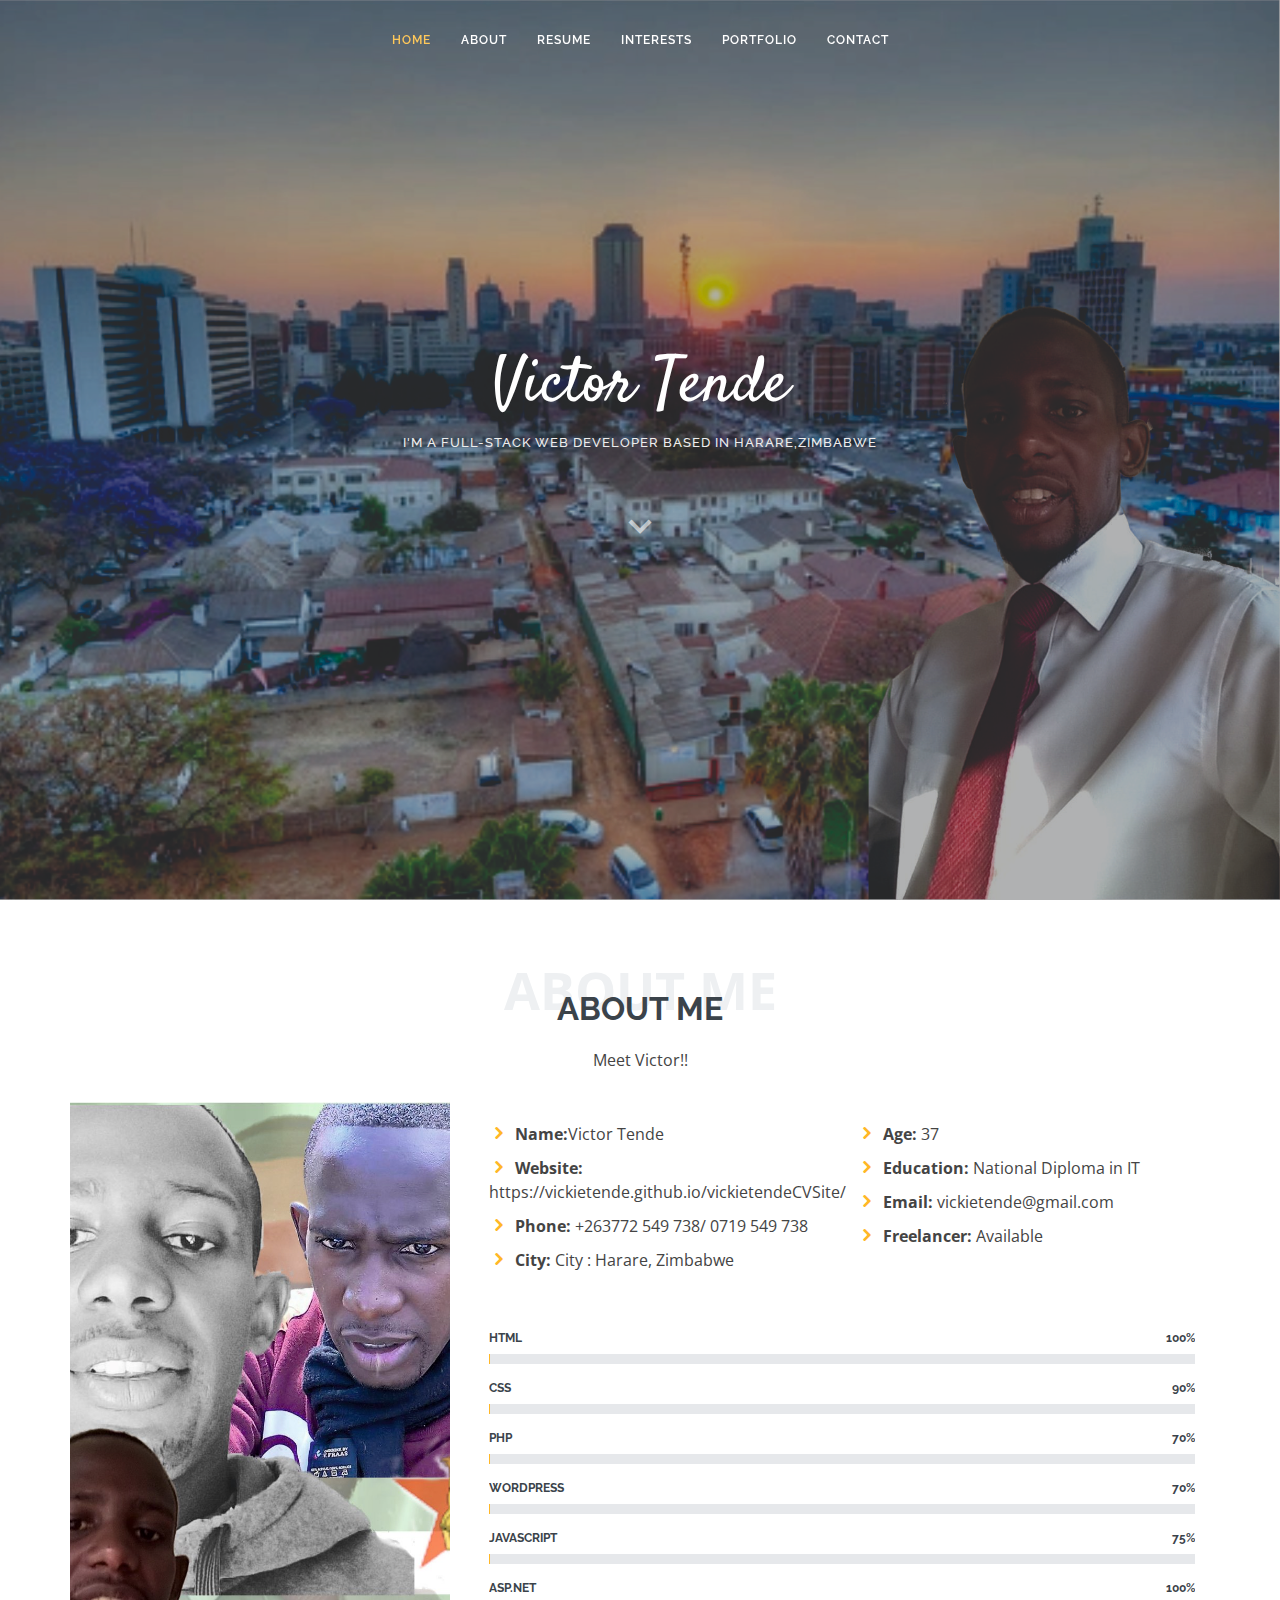
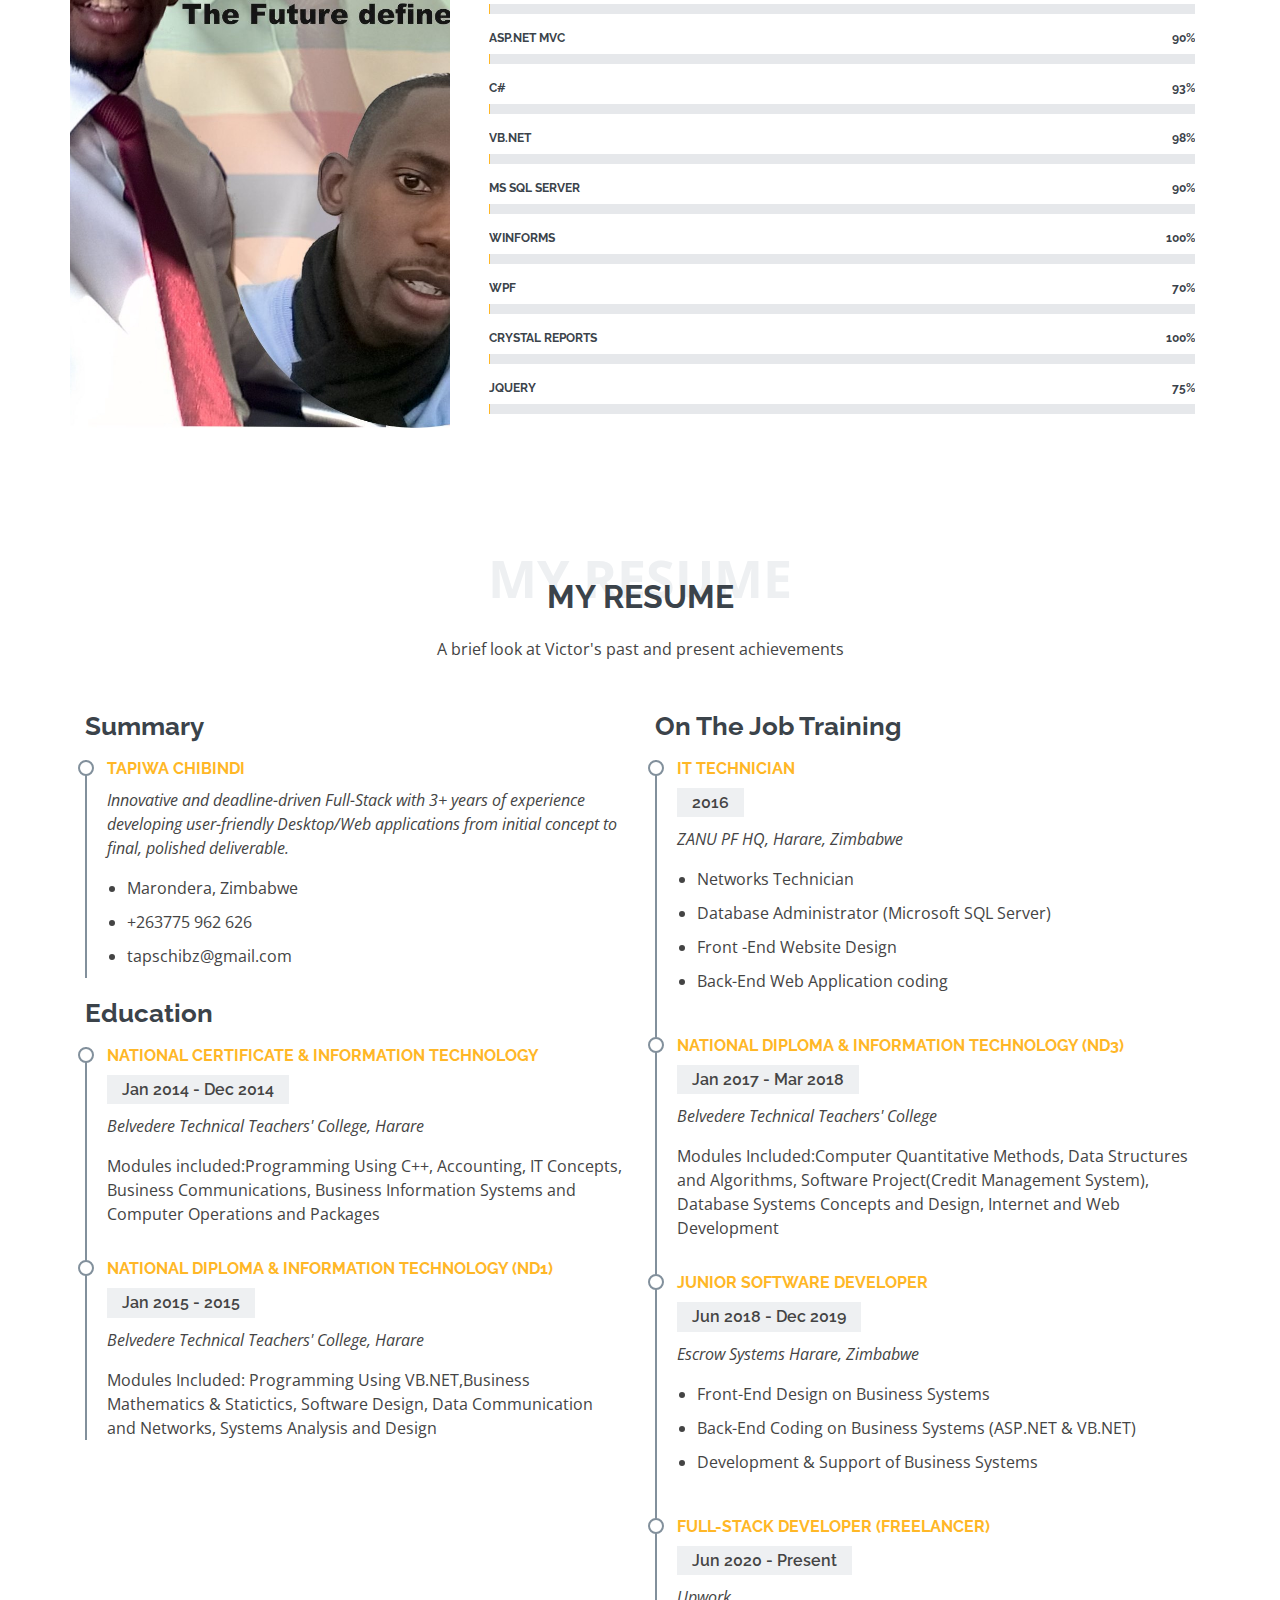
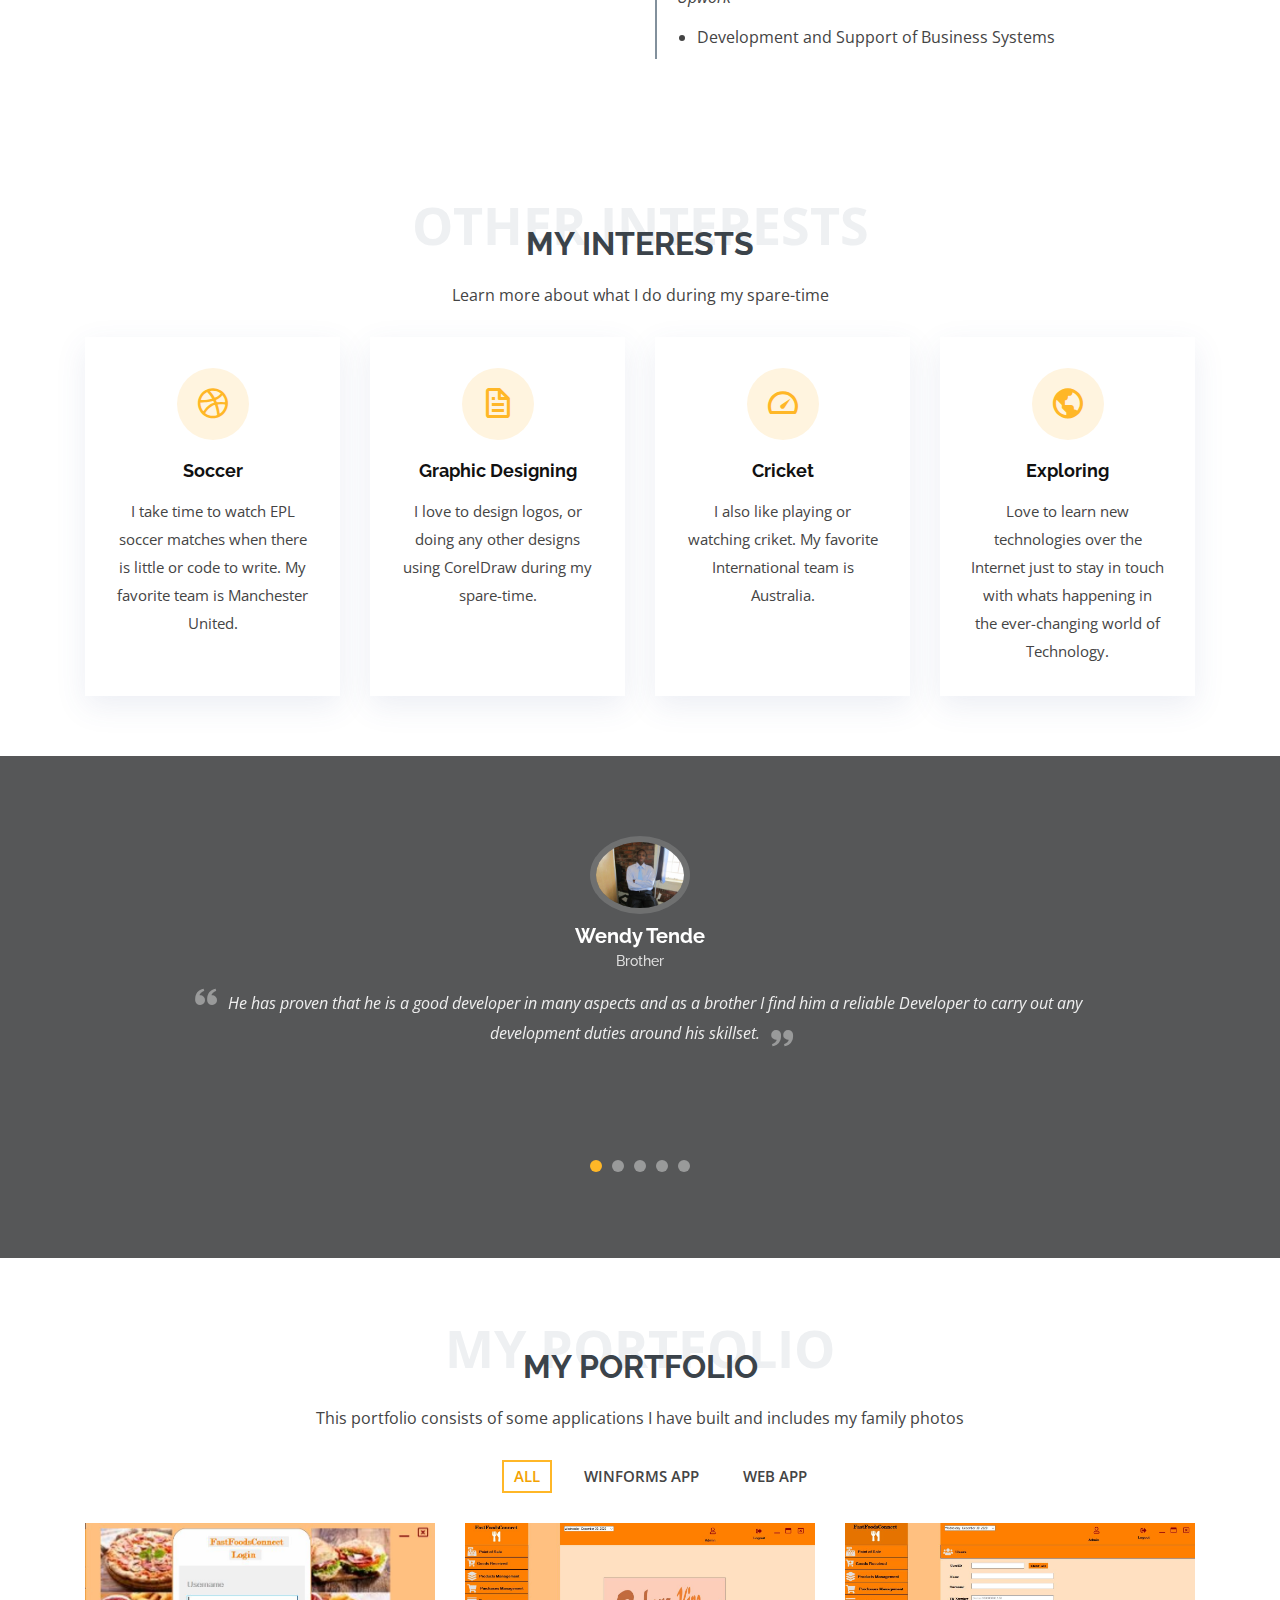
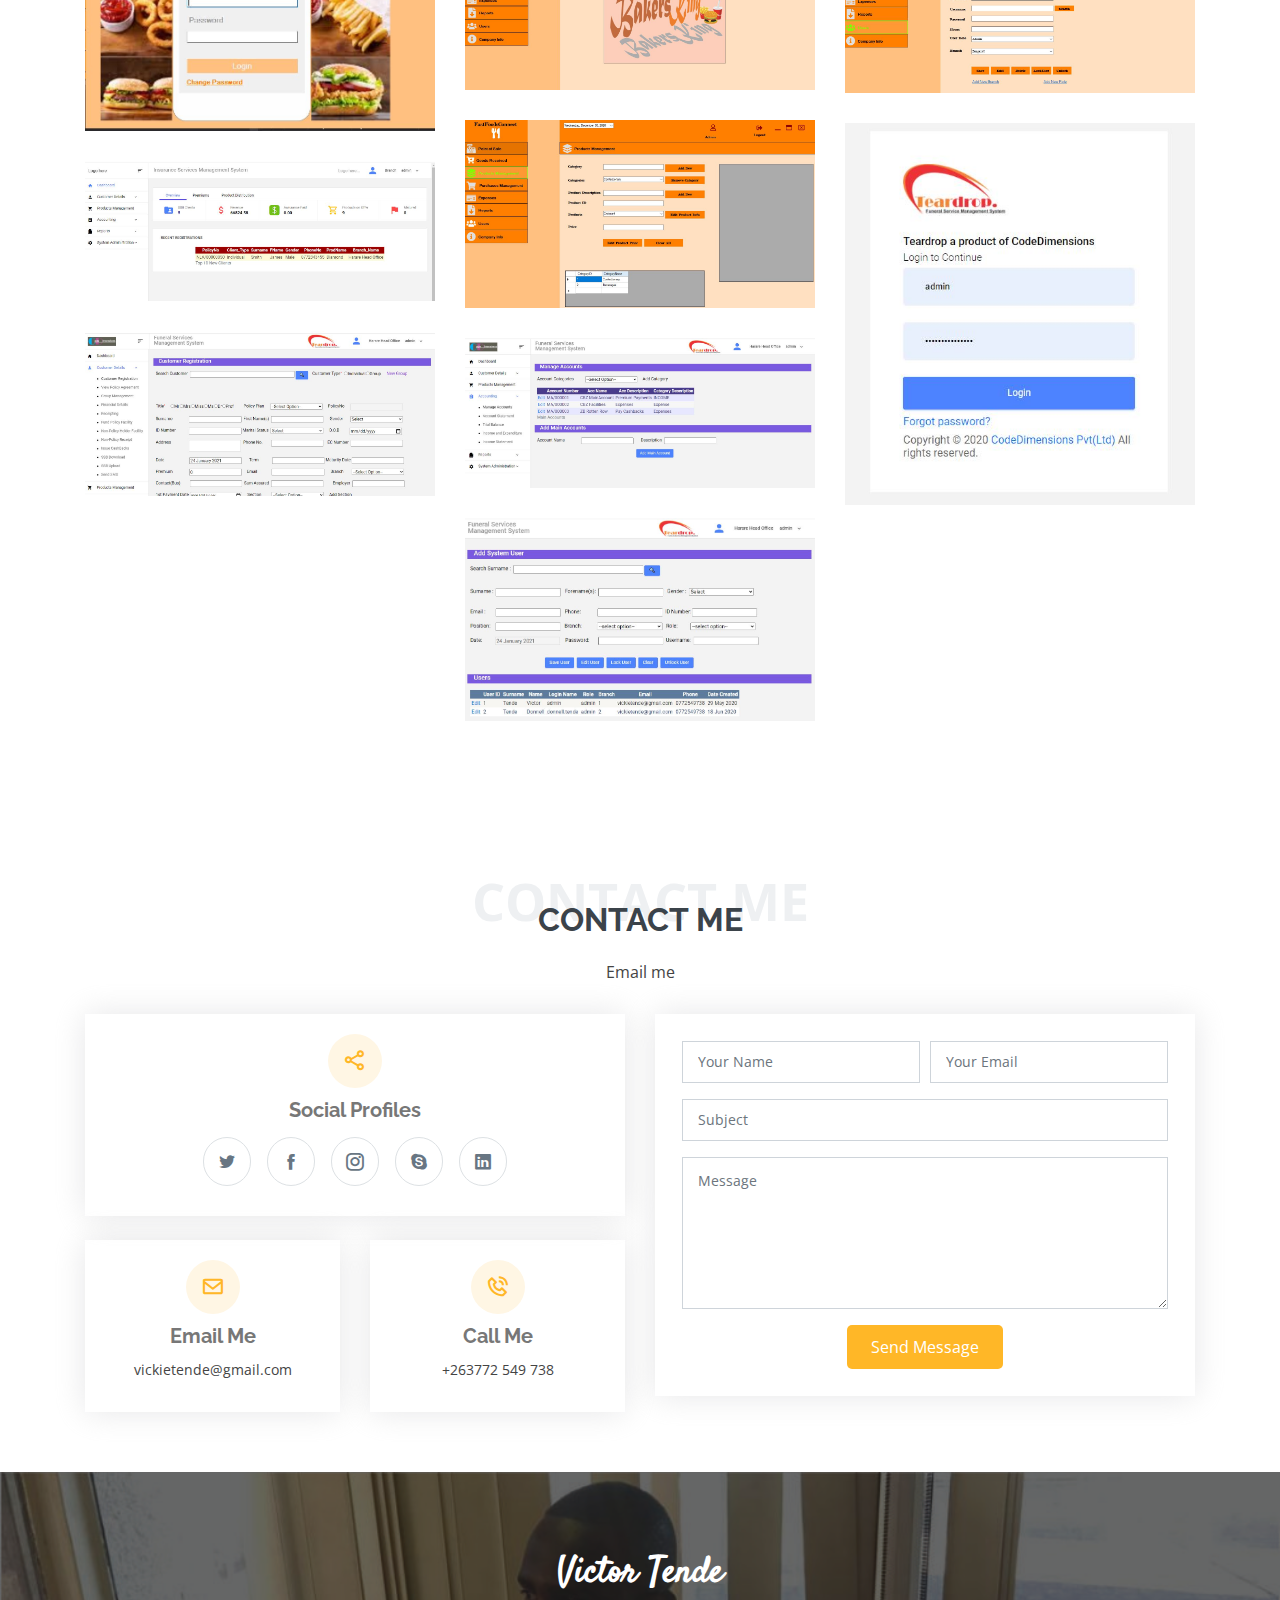
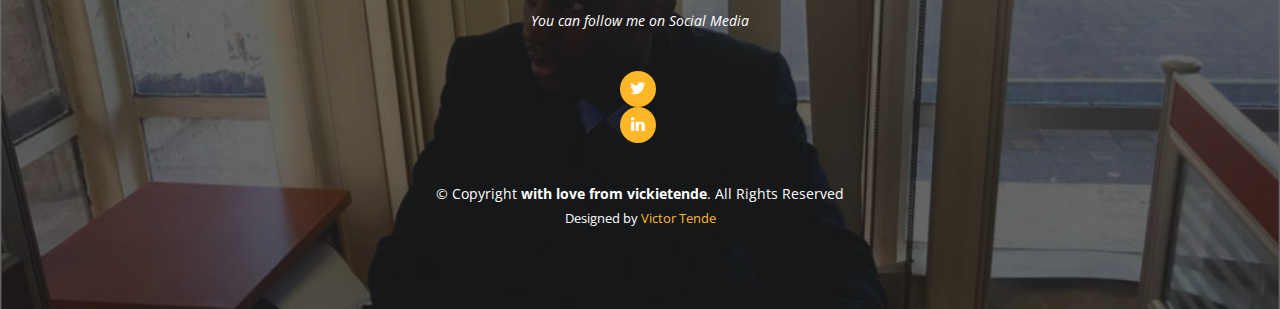
==== commit f4a7a68e: "Capitalize Image Extensions" ====
--- a/index.html
+++ b/index.html
@@ -104,6 +104,18 @@
 
               <div class="progress">
                 <span class="skill">CSS <i class="val">90%</i></span>
+                <div class="progress-bar-wrap">
+                  <div class="progress-bar" role="progressbar" aria-valuenow="90" aria-valuemin="0" aria-valuemax="100"></div>
+                </div>
+              </div>
+			   <div class="progress">
+                <span class="skill">PHP<i class="val">70%</i></span>
+                <div class="progress-bar-wrap">
+                  <div class="progress-bar" role="progressbar" aria-valuenow="90" aria-valuemin="0" aria-valuemax="100"></div>
+                </div>
+              </div>
+			    <div class="progress">
+                <span class="skill">WordPress<i class="val">70%</i></span>
                 <div class="progress-bar-wrap">
                   <div class="progress-bar" role="progressbar" aria-valuenow="90" aria-valuemin="0" aria-valuemax="100"></div>
                 </div>
@@ -405,91 +417,91 @@
         <div class="row portfolio-container">
 
           <div class="col-lg-4 col-md-6 portfolio-item filter-app">
-            <div class="portfolio-img"><img src="assets/img/portfolio/portfolio-1.jpg" class="img-fluid" alt=""></div>
+            <div class="portfolio-img"><img src="assets/img/portfolio/portfolio-1.JPG" class="img-fluid" alt=""></div>
             <div class="portfolio-info">
               <h4>WinForms App</h4>
               <p>Login</p>
-              <a href="assets/img/portfolio/portfolio-1.jpg"  data-gall="portfolioGallery" class="venobox preview-link" title="WinForms App"><i class="bx bx-plus"></i></a>
+              <a href="assets/img/portfolio/portfolio-1.JPG"  data-gall="portfolioGallery" class="venobox preview-link" title="WinForms App"><i class="bx bx-plus"></i></a>
               <a href="portfolio-details.html" class="details-link" title="More Details"><i class="bx bx-link"></i></a>
             </div>
           </div>
 
           <div class="col-lg-4 col-md-6 portfolio-item filter-web">
-            <div class="portfolio-img"><img src="assets/img/portfolio/portfolio-2.jpg" class="img-fluid" alt=""></div>
+            <div class="portfolio-img"><img src="assets/img/portfolio/portfolio-2.JPG" class="img-fluid" alt=""></div>
             <div class="portfolio-info">
               <h4>WinForms App</h4>
               <p>Dashboard</p>
-              <a href="assets/img/portfolio/portfolio-2.jpg" data-gall="portfolioGallery" class="venobox preview-link" title="WinForms App"><i class="bx bx-plus"></i></a>
+              <a href="assets/img/portfolio/portfolio-2.JPG" data-gall="portfolioGallery" class="venobox preview-link" title="WinForms App"><i class="bx bx-plus"></i></a>
               <a href="portfolio-details.html" class="details-link" title="More Details"><i class="bx bx-link"></i></a>
             </div>
           </div>
 
           <div class="col-lg-4 col-md-6 portfolio-item filter-app">
-            <div class="portfolio-img"><img src="assets/img/portfolio/portfolio-3.jpg" class="img-fluid" alt=""></div>
+            <div class="portfolio-img"><img src="assets/img/portfolio/portfolio-3.JPG" class="img-fluid" alt=""></div>
             <div class="portfolio-info">
               <h4>WinForms App</h4>
               <p>Add Users</p>
-              <a href="assets/img/portfolio/portfolio-3.jpg" data-gall="portfolioGallery" class="venobox preview-link" title="WinForms App"><i class="bx bx-plus"></i></a>
+              <a href="assets/img/portfolio/portfolio-3.JPG" data-gall="portfolioGallery" class="venobox preview-link" title="WinForms App"><i class="bx bx-plus"></i></a>
               <a href="portfolio-details.html" class="details-link" title="More Details"><i class="bx bx-link"></i></a>
             </div>
           </div>
 
           <div class="col-lg-4 col-md-6 portfolio-item filter-card">
-            <div class="portfolio-img"><img src="assets/img/portfolio/portfolio-4.jpg" class="img-fluid" alt=""></div>
+            <div class="portfolio-img"><img src="assets/img/portfolio/portfolio-4.JPG" class="img-fluid" alt=""></div>
             <div class="portfolio-info">
               <h4>WinForms App</h4>
               <p>Products Page</p>
-              <a href="assets/img/portfolio/portfolio-4.jpg" data-gall="portfolioGallery" class="venobox preview-link" title="WinForms App"><i class="bx bx-plus"></i></a>
+              <a href="assets/img/portfolio/portfolio-4.JPG" data-gall="portfolioGallery" class="venobox preview-link" title="WinForms App"><i class="bx bx-plus"></i></a>
               <a href="portfolio-details.html" class="details-link" title="More Details"><i class="bx bx-link"></i></a>
             </div>
           </div>
 
           <div class="col-lg-4 col-md-6 portfolio-item filter-web">
-            <div class="portfolio-img"><img src="assets/img/portfolio/portfolio-5.jpg" class="img-fluid" alt=""></div>
+            <div class="portfolio-img"><img src="assets/img/portfolio/portfolio-5.JPG" class="img-fluid" alt=""></div>
             <div class="portfolio-info">
               <h4>Web App</h4>
               <p>Web</p>
-              <a href="assets/img/portfolio/portfolio-5.jpg" data-gall="portfolioGallery" class="venobox preview-link" title="Web App"><i class="bx bx-plus"></i></a>
+              <a href="assets/img/portfolio/portfolio-5.JPG" data-gall="portfolioGallery" class="venobox preview-link" title="Web App"><i class="bx bx-plus"></i></a>
               <a href="portfolio-details.html" class="details-link" title="More Details"><i class="bx bx-link"></i></a>
             </div>
           </div>
 
           <div class="col-lg-4 col-md-6 portfolio-item filter-app">
-            <div class="portfolio-img"><img src="assets/img/portfolio/portfolio-6.jpg" class="img-fluid" alt=""></div>
+            <div class="portfolio-img"><img src="assets/img/portfolio/portfolio-6.JPG" class="img-fluid" alt=""></div>
             <div class="portfolio-info">
               <h4>Web App</h4>
               <p>Web App</p>
-              <a href="assets/img/portfolio/portfolio-6.jpg" data-gall="portfolioGallery" class="venobox preview-link" title="App Pages"><i class="bx bx-plus"></i></a>
+              <a href="assets/img/portfolio/portfolio-6.JPG" data-gall="portfolioGallery" class="venobox preview-link" title="App Pages"><i class="bx bx-plus"></i></a>
               <a href="portfolio-details.html" class="details-link" title="More Details"><i class="bx bx-link"></i></a>
             </div>
           </div>
 
           <div class="col-lg-4 col-md-6 portfolio-item filter-card">
-            <div class="portfolio-img"><img src="assets/img/portfolio/portfolio-7.jpg" class="img-fluid" alt=""></div>
+            <div class="portfolio-img"><img src="assets/img/portfolio/portfolio-7.JPG" class="img-fluid" alt=""></div>
             <div class="portfolio-info">
               <h4>Web App</h4>
               <p>Web App</p>
-              <a href="assets/img/portfolio/portfolio-7.jpg" data-gall="portfolioGallery" class="venobox preview-link" title="App Pages"><i class="bx bx-plus"></i></a>
+              <a href="assets/img/portfolio/portfolio-7.JPG" data-gall="portfolioGallery" class="venobox preview-link" title="App Pages"><i class="bx bx-plus"></i></a>
               <a href="portfolio-details.html" class="details-link" title="More Details"><i class="bx bx-link"></i></a>
             </div>
           </div>
 
           <div class="col-lg-4 col-md-6 portfolio-item filter-card">
-            <div class="portfolio-img"><img src="assets/img/portfolio/portfolio-8.jpg" class="img-fluid" alt=""></div>
+            <div class="portfolio-img"><img src="assets/img/portfolio/portfolio-8.JPG" class="img-fluid" alt=""></div>
             <div class="portfolio-info">
               <h4>Web App</h4>
               <p>Web App</p>
-              <a href="assets/img/portfolio/portfolio-8.jpg" data-gall="portfolioGallery" class="venobox preview-link" title="Web Forms"><i class="bx bx-plus"></i></a>
+              <a href="assets/img/portfolio/portfolio-8.JPG" data-gall="portfolioGallery" class="venobox preview-link" title="Web Forms"><i class="bx bx-plus"></i></a>
               <a href="portfolio-details.html" class="details-link" title="More Details"><i class="bx bx-link"></i></a>
             </div>
           </div>
 
           <div class="col-lg-4 col-md-6 portfolio-item filter-web">
-            <div class="portfolio-img"><img src="assets/img/portfolio/portfolio-9.jpg" class="img-fluid" alt=""></div>
+            <div class="portfolio-img"><img src="assets/img/portfolio/portfolio-9.JPG" class="img-fluid" alt=""></div>
             <div class="portfolio-info">
               <h4>Web App</h4>
               <p>Web App</p>
-              <a href="assets/img/portfolio/portfolio-9.jpg" data-gall="portfolioGallery" class="venobox preview-link" title="Web Forms"><i class="bx bx-plus"></i></a>
+              <a href="assets/img/portfolio/portfolio-9.JPG" data-gall="portfolioGallery" class="venobox preview-link" title="Web Forms"><i class="bx bx-plus"></i></a>
               <a href="portfolio-details.html" class="details-link" title="More Details"><i class="bx bx-link"></i></a>
             </div>
           </div>
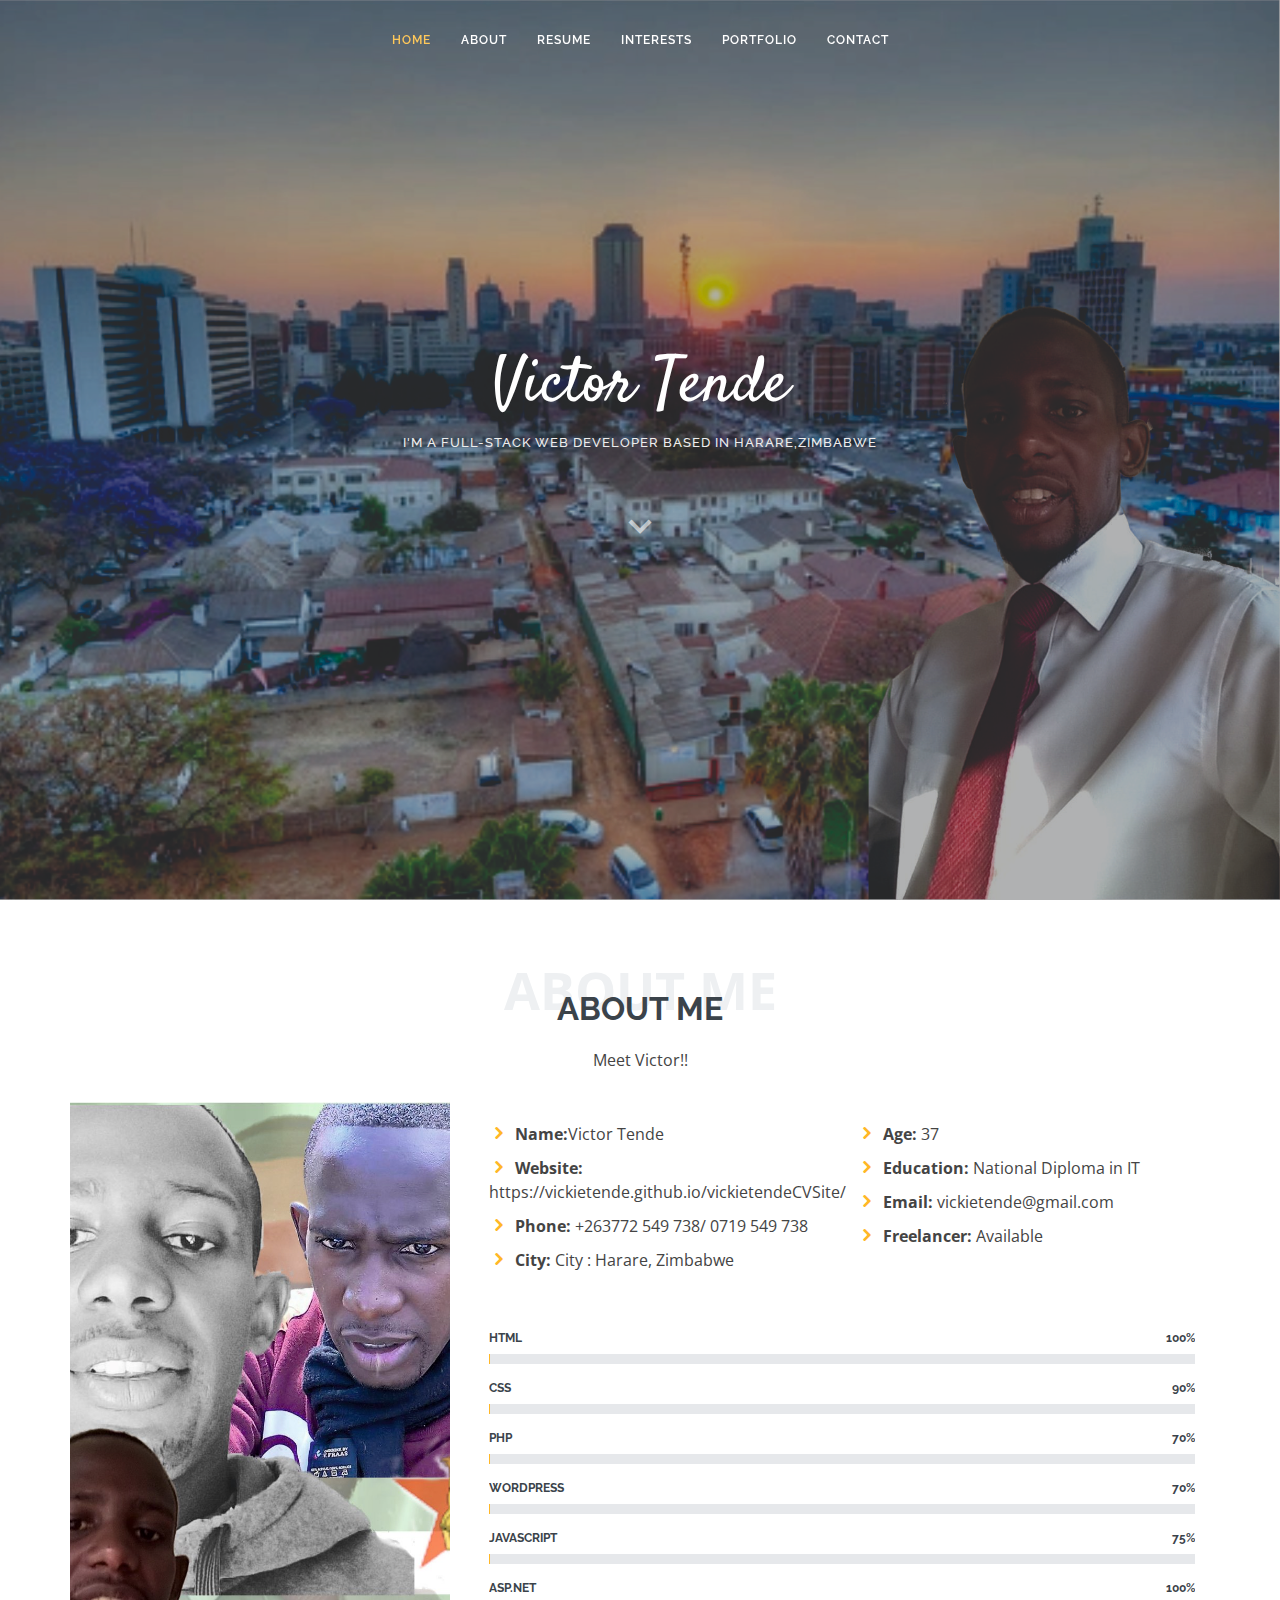
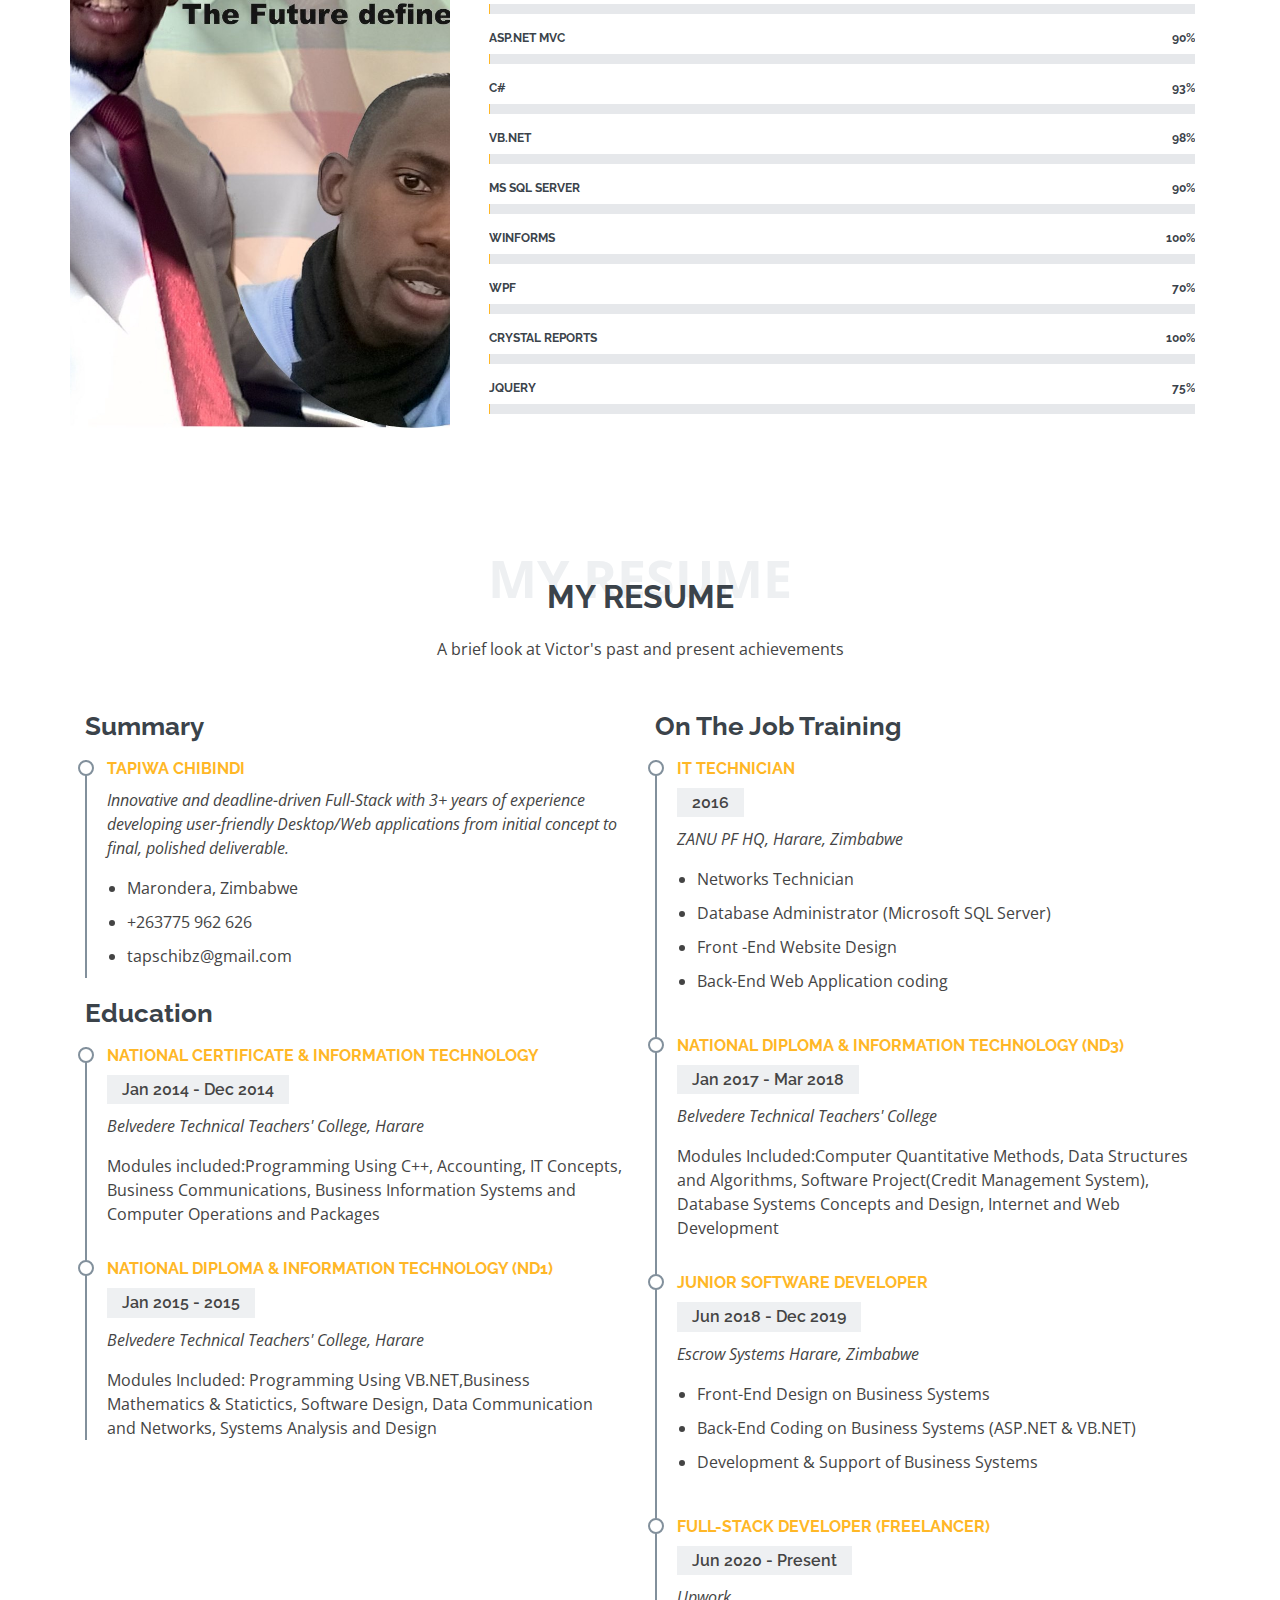
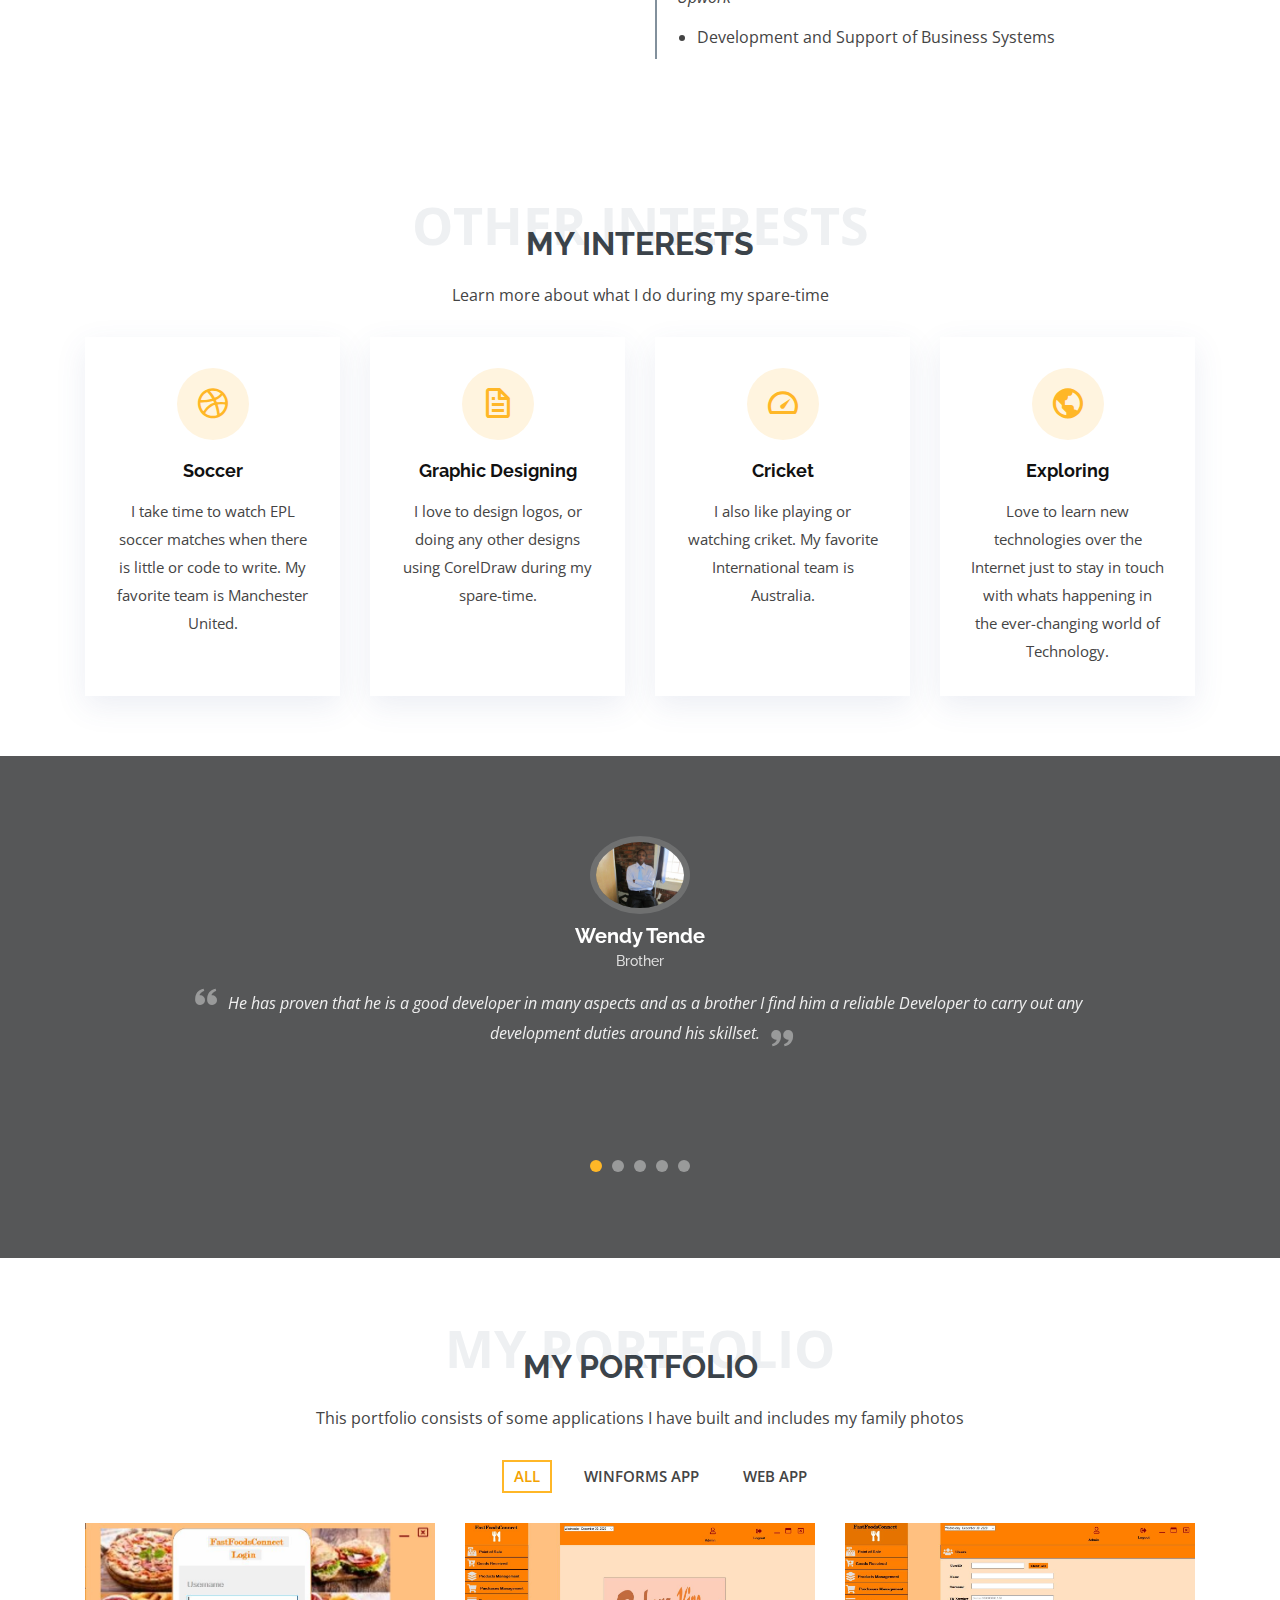
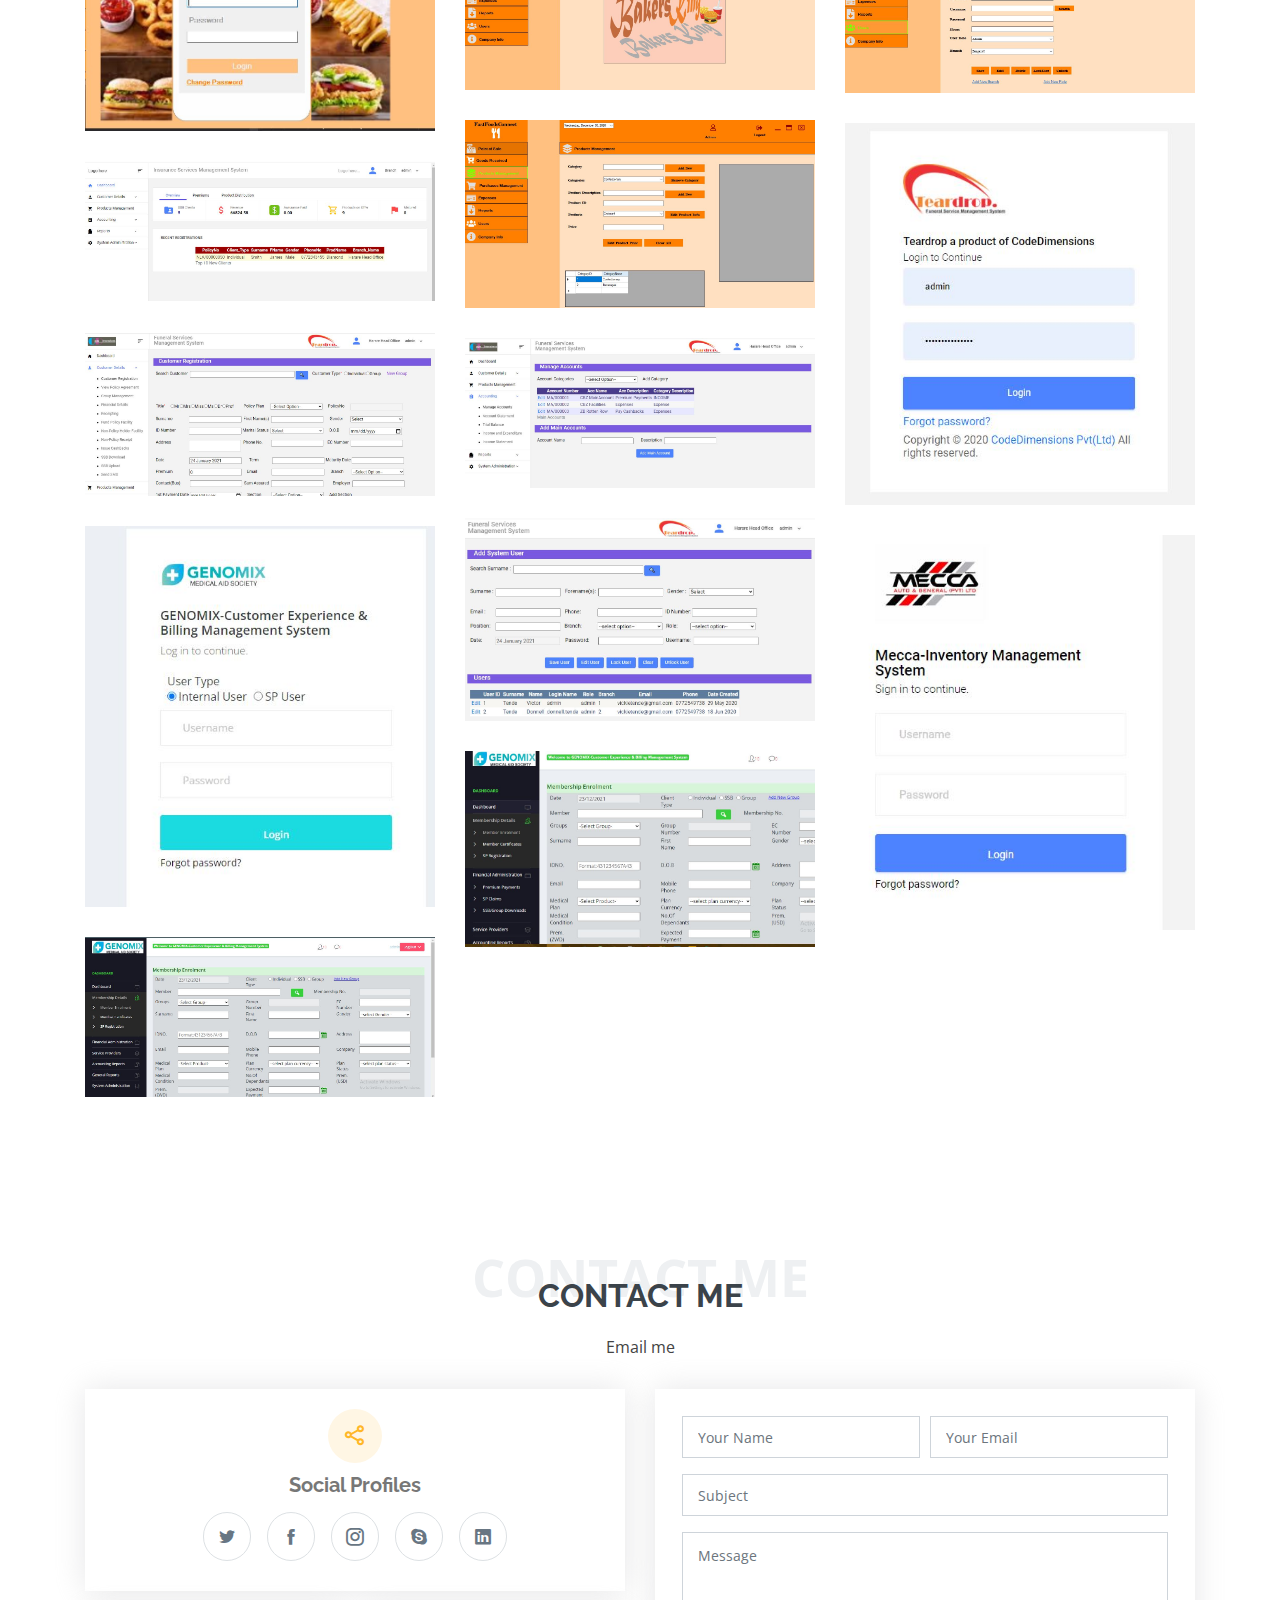
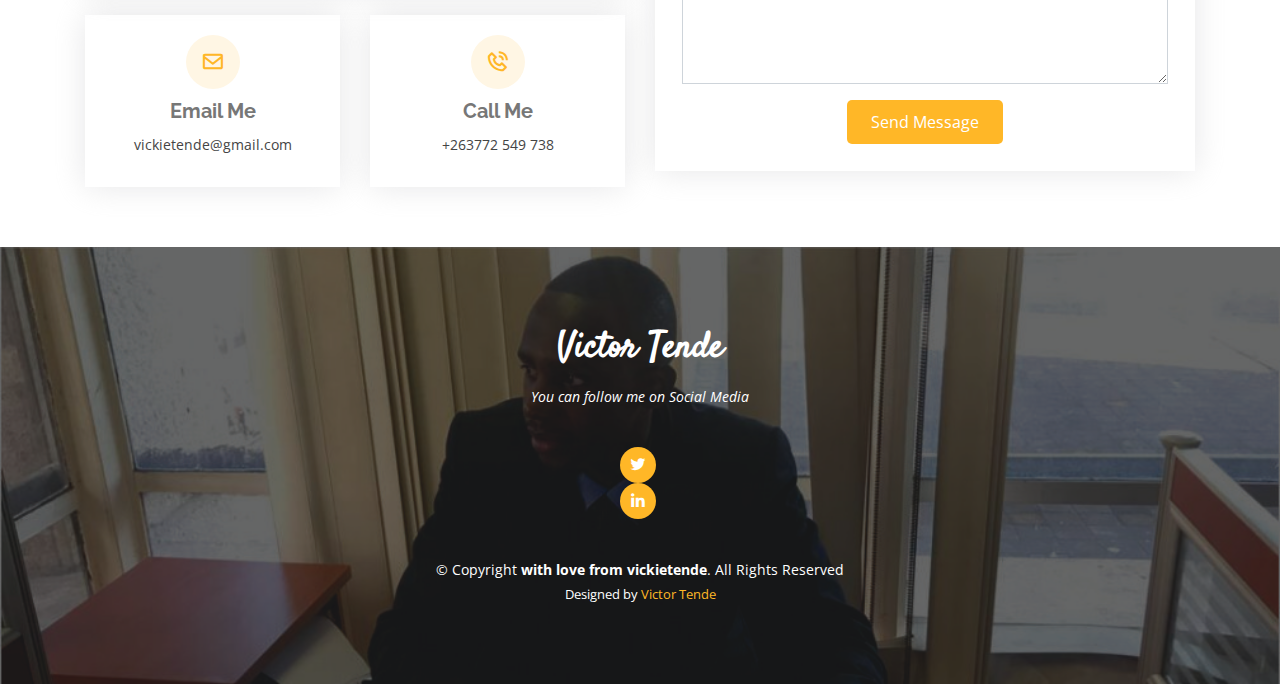
==== commit eabc18fa: "Addition of Images and Edit Portfolio-Details" ====
--- a/index.html
+++ b/index.html
@@ -426,7 +426,7 @@
             </div>
           </div>
 
-          <div class="col-lg-4 col-md-6 portfolio-item filter-web">
+          <div class="col-lg-4 col-md-6 portfolio-item filter-app">
             <div class="portfolio-img"><img src="assets/img/portfolio/portfolio-2.JPG" class="img-fluid" alt=""></div>
             <div class="portfolio-info">
               <h4>WinForms App</h4>
@@ -446,7 +446,7 @@
             </div>
           </div>
 
-          <div class="col-lg-4 col-md-6 portfolio-item filter-card">
+          <div class="col-lg-4 col-md-6 portfolio-item filter-app">
             <div class="portfolio-img"><img src="assets/img/portfolio/portfolio-4.JPG" class="img-fluid" alt=""></div>
             <div class="portfolio-info">
               <h4>WinForms App</h4>
@@ -466,7 +466,7 @@
             </div>
           </div>
 
-          <div class="col-lg-4 col-md-6 portfolio-item filter-app">
+          <div class="col-lg-4 col-md-6 portfolio-item filter-web">
             <div class="portfolio-img"><img src="assets/img/portfolio/portfolio-6.JPG" class="img-fluid" alt=""></div>
             <div class="portfolio-info">
               <h4>Web App</h4>
@@ -476,7 +476,7 @@
             </div>
           </div>
 
-          <div class="col-lg-4 col-md-6 portfolio-item filter-card">
+          <div class="col-lg-4 col-md-6 portfolio-item filter-web">
             <div class="portfolio-img"><img src="assets/img/portfolio/portfolio-7.JPG" class="img-fluid" alt=""></div>
             <div class="portfolio-info">
               <h4>Web App</h4>
@@ -486,7 +486,7 @@
             </div>
           </div>
 
-          <div class="col-lg-4 col-md-6 portfolio-item filter-card">
+          <div class="col-lg-4 col-md-6 portfolio-item filter-web">
             <div class="portfolio-img"><img src="assets/img/portfolio/portfolio-8.JPG" class="img-fluid" alt=""></div>
             <div class="portfolio-info">
               <h4>Web App</h4>
@@ -502,6 +502,64 @@
               <h4>Web App</h4>
               <p>Web App</p>
               <a href="assets/img/portfolio/portfolio-9.JPG" data-gall="portfolioGallery" class="venobox preview-link" title="Web Forms"><i class="bx bx-plus"></i></a>
+              <a href="portfolio-details.html" class="details-link" title="More Details"><i class="bx bx-link"></i></a>
+            </div>
+          </div>
+		  
+		   <div class="col-lg-4 col-md-6 portfolio-item filter-web">
+            <div class="portfolio-img"><img src="assets/img/portfolio/GenomixLogin.JPG" class="img-fluid" alt=""></div>
+            <div class="portfolio-info">
+              <h4>Web App</h4>
+              <p>Web App</p>
+              <a href="assets/img/portfolio/GenomixLogin.JPG" data-gall="portfolioGallery" class="venobox preview-link" title="Web Login Page"><i class="bx bx-plus"></i></a>
+              <a href="portfolio-details.html" class="details-link" title="More Details"><i class="bx bx-link"></i></a>
+            </div>
+          </div>
+		  <div class="col-lg-4 col-md-6 portfolio-item filter-web">
+            <div class="portfolio-img"><img src="assets/img/portfolio/MeccaLogin.JPG" class="img-fluid" alt=""></div>
+            <div class="portfolio-info">
+              <h4>Web App</h4>
+              <p>Web App</p>
+              <a href="assets/img/portfolio/MeccaLogin.JPG" data-gall="portfolioGallery" class="venobox preview-link" title="Web Login Page"><i class="bx bx-plus"></i></a>
+              <a href="portfolio-details.html" class="details-link" title="More Details"><i class="bx bx-link"></i></a>
+            </div>
+          </div>
+		   <div class="col-lg-4 col-md-6 portfolio-item filter-web">
+            <div class="portfolio-img"><img src="assets/img/portfolio/GenomixFinancial.JPG" class="img-fluid" alt=""></div>
+            <div class="portfolio-info">
+              <h4>Web App</h4>
+              <p>Web App</p>
+              <a href="assets/img/portfolio/GenomixFinancial.JPG" data-gall="portfolioGallery" class="venobox preview-link" title="Web Forms"><i class="bx bx-plus"></i></a>
+              <a href="portfolio-details.html" class="details-link" title="More Details"><i class="bx bx-link"></i></a>
+            </div>
+          </div>
+		  
+		  <div class="col-lg-4 col-md-6 portfolio-item filter-web">
+            <div class="portfolio-img"><img src="assets/img/portfolio/GenomixMemberEnrol.JPG" class="img-fluid" alt=""></div>
+            <div class="portfolio-info">
+              <h4>Web App</h4>
+              <p>Web App</p>
+              <a href="assets/img/portfolio/GenomixMemberEnrol.JPG" data-gall="portfolioGallery" class="venobox preview-link" title="Web Forms"><i class="bx bx-plus"></i></a>
+              <a href="portfolio-details.html" class="details-link" title="More Details"><i class="bx bx-link"></i></a>
+            </div>
+          </div>
+		  
+		    <div class="col-lg-4 col-md-6 portfolio-item filter-web">
+            <div class="portfolio-img"><img src="assets/img/portfolio/GenomixLogo.JPG" class="img-fluid" alt=""></div>
+            <div class="portfolio-info">
+              <h4>Web App</h4>
+              <p>Web App</p>
+              <a href="assets/img/portfolio/GenomixLogo.JPG" data-gall="portfolioGallery" class="venobox preview-link" title="Logo"><i class="bx bx-plus"></i></a>
+              <a href="portfolio-details.html" class="details-link" title="More Details"><i class="bx bx-link"></i></a>
+            </div>
+          </div>
+		  
+		   <div class="col-lg-4 col-md-6 portfolio-item filter-web">
+            <div class="portfolio-img"><img src="assets/img/portfolio/MeccaLogo.JPG" class="img-fluid" alt=""></div>
+            <div class="portfolio-info">
+              <h4>Web App</h4>
+              <p>Web App</p>
+              <a href="assets/img/portfolio/MeccaLogo.JPG" data-gall="portfolioGallery" class="venobox preview-link" title="Logo"><i class="bx bx-plus"></i></a>
               <a href="portfolio-details.html" class="details-link" title="More Details"><i class="bx bx-link"></i></a>
             </div>
           </div>
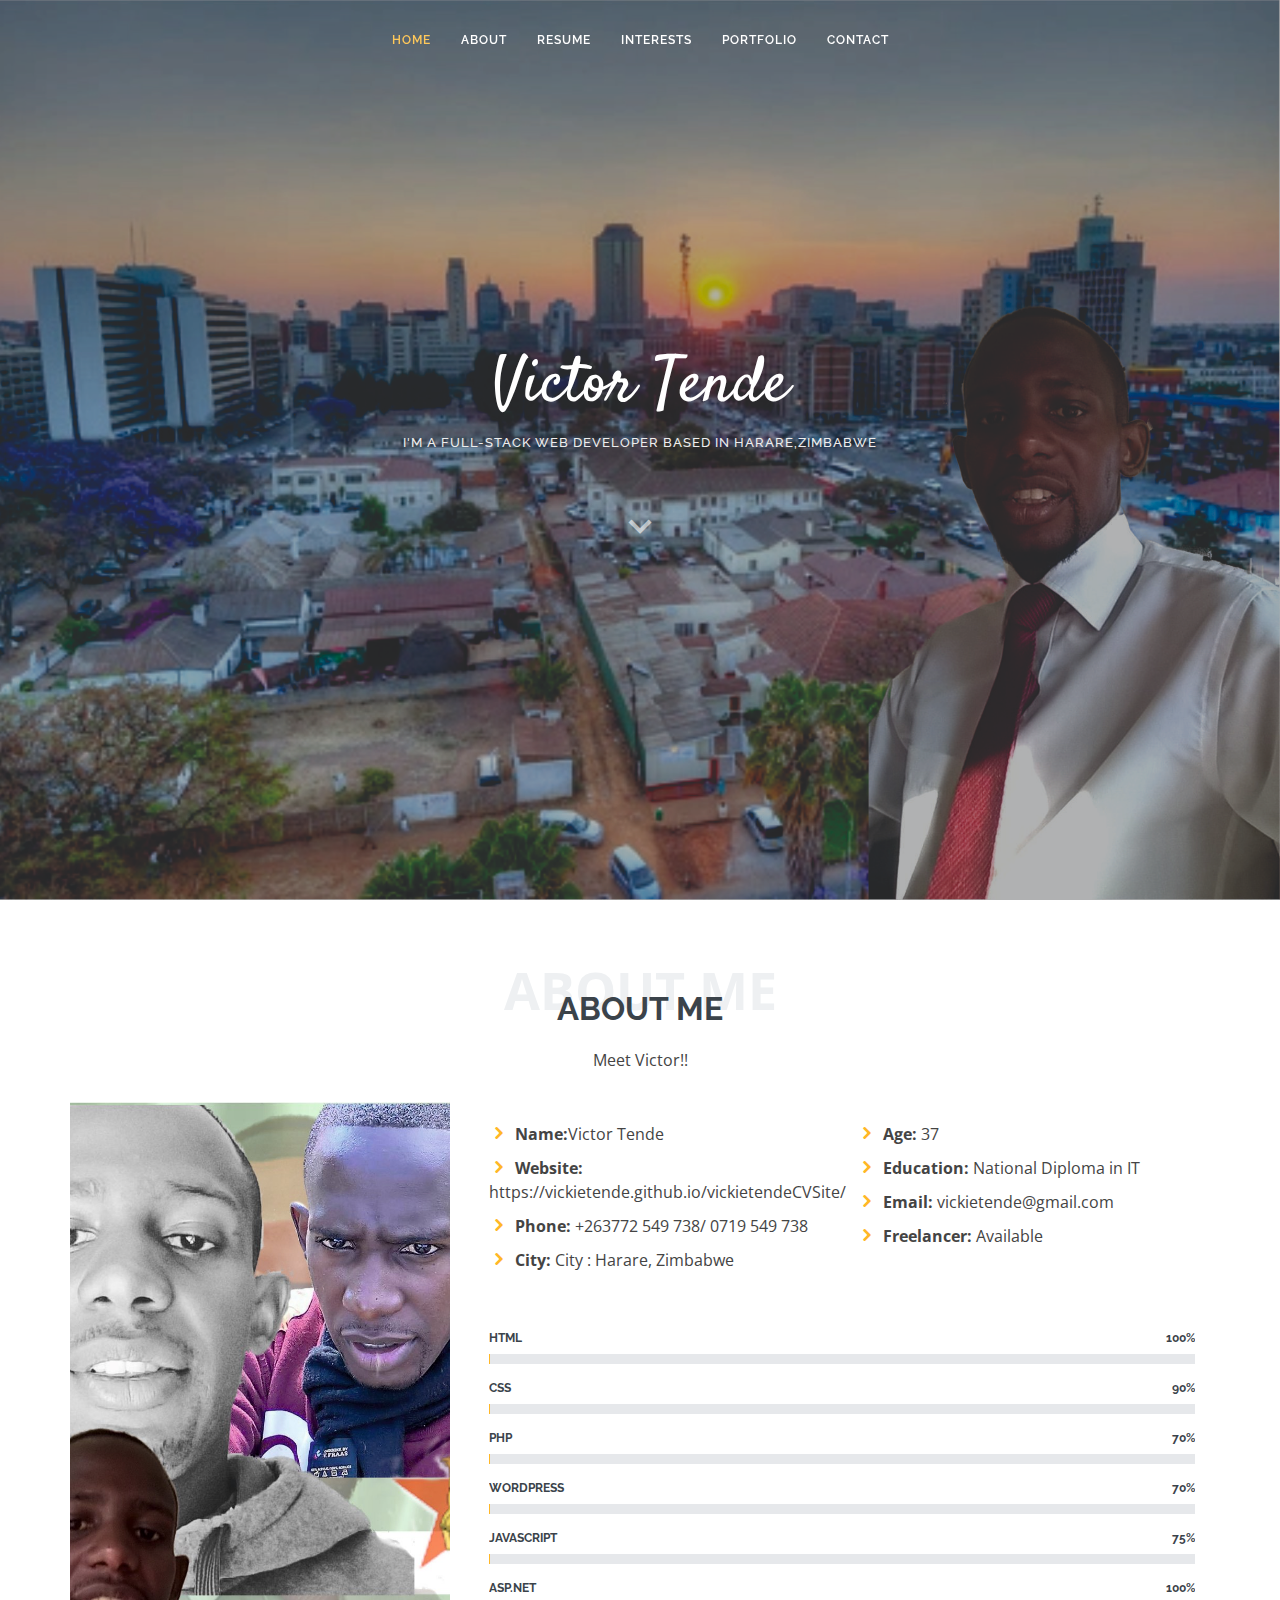
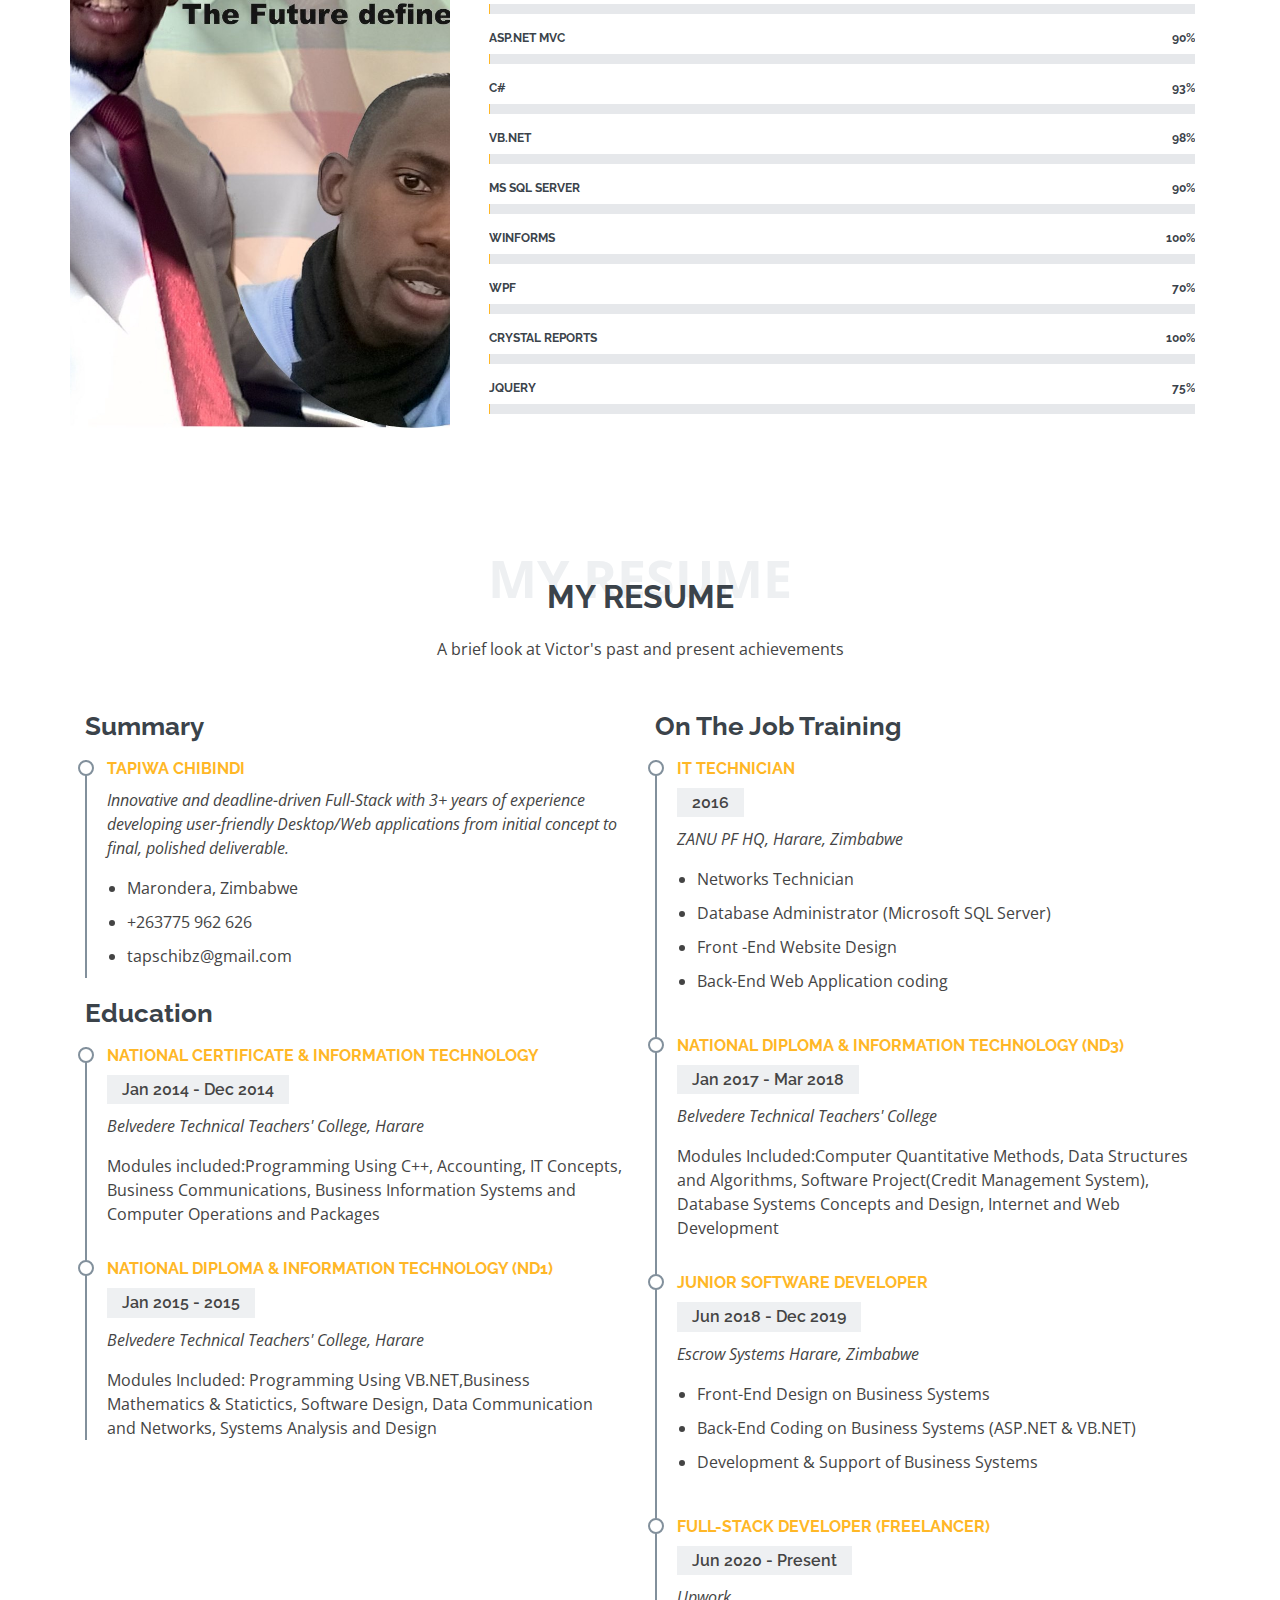
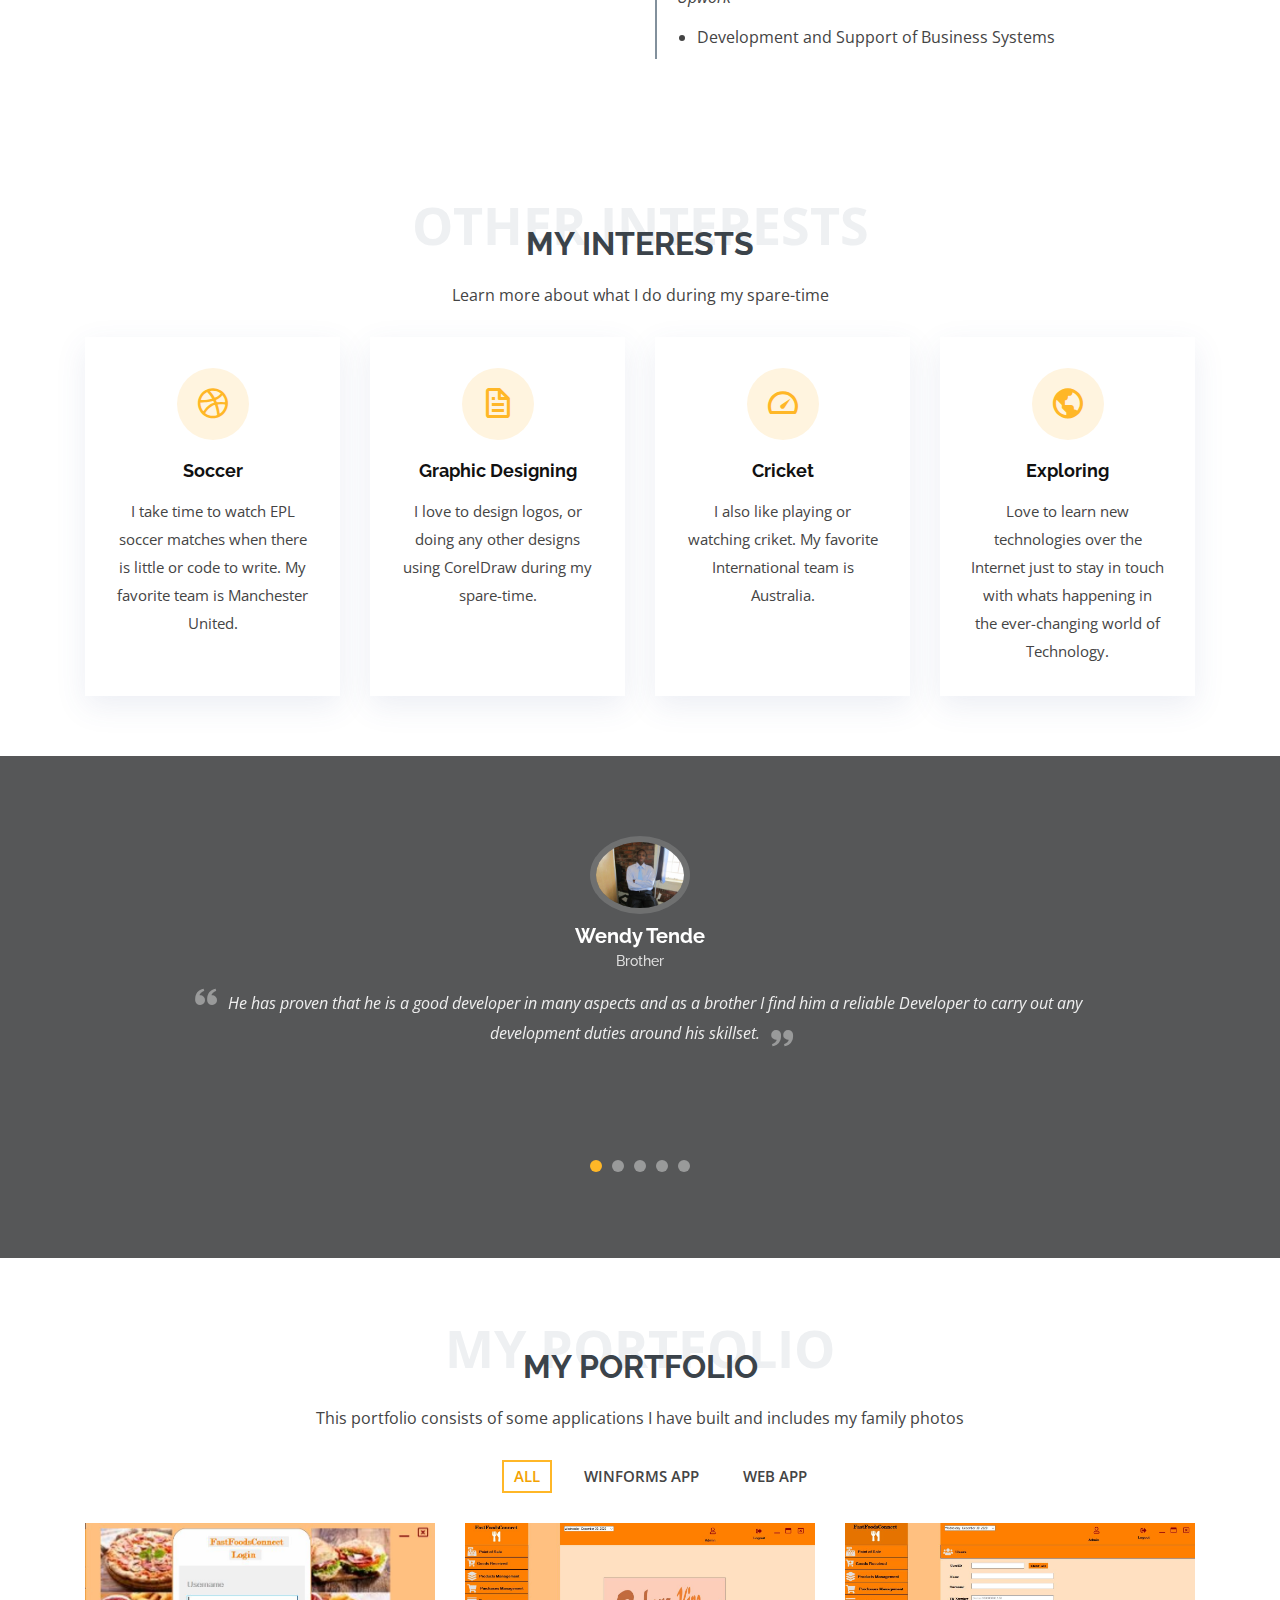
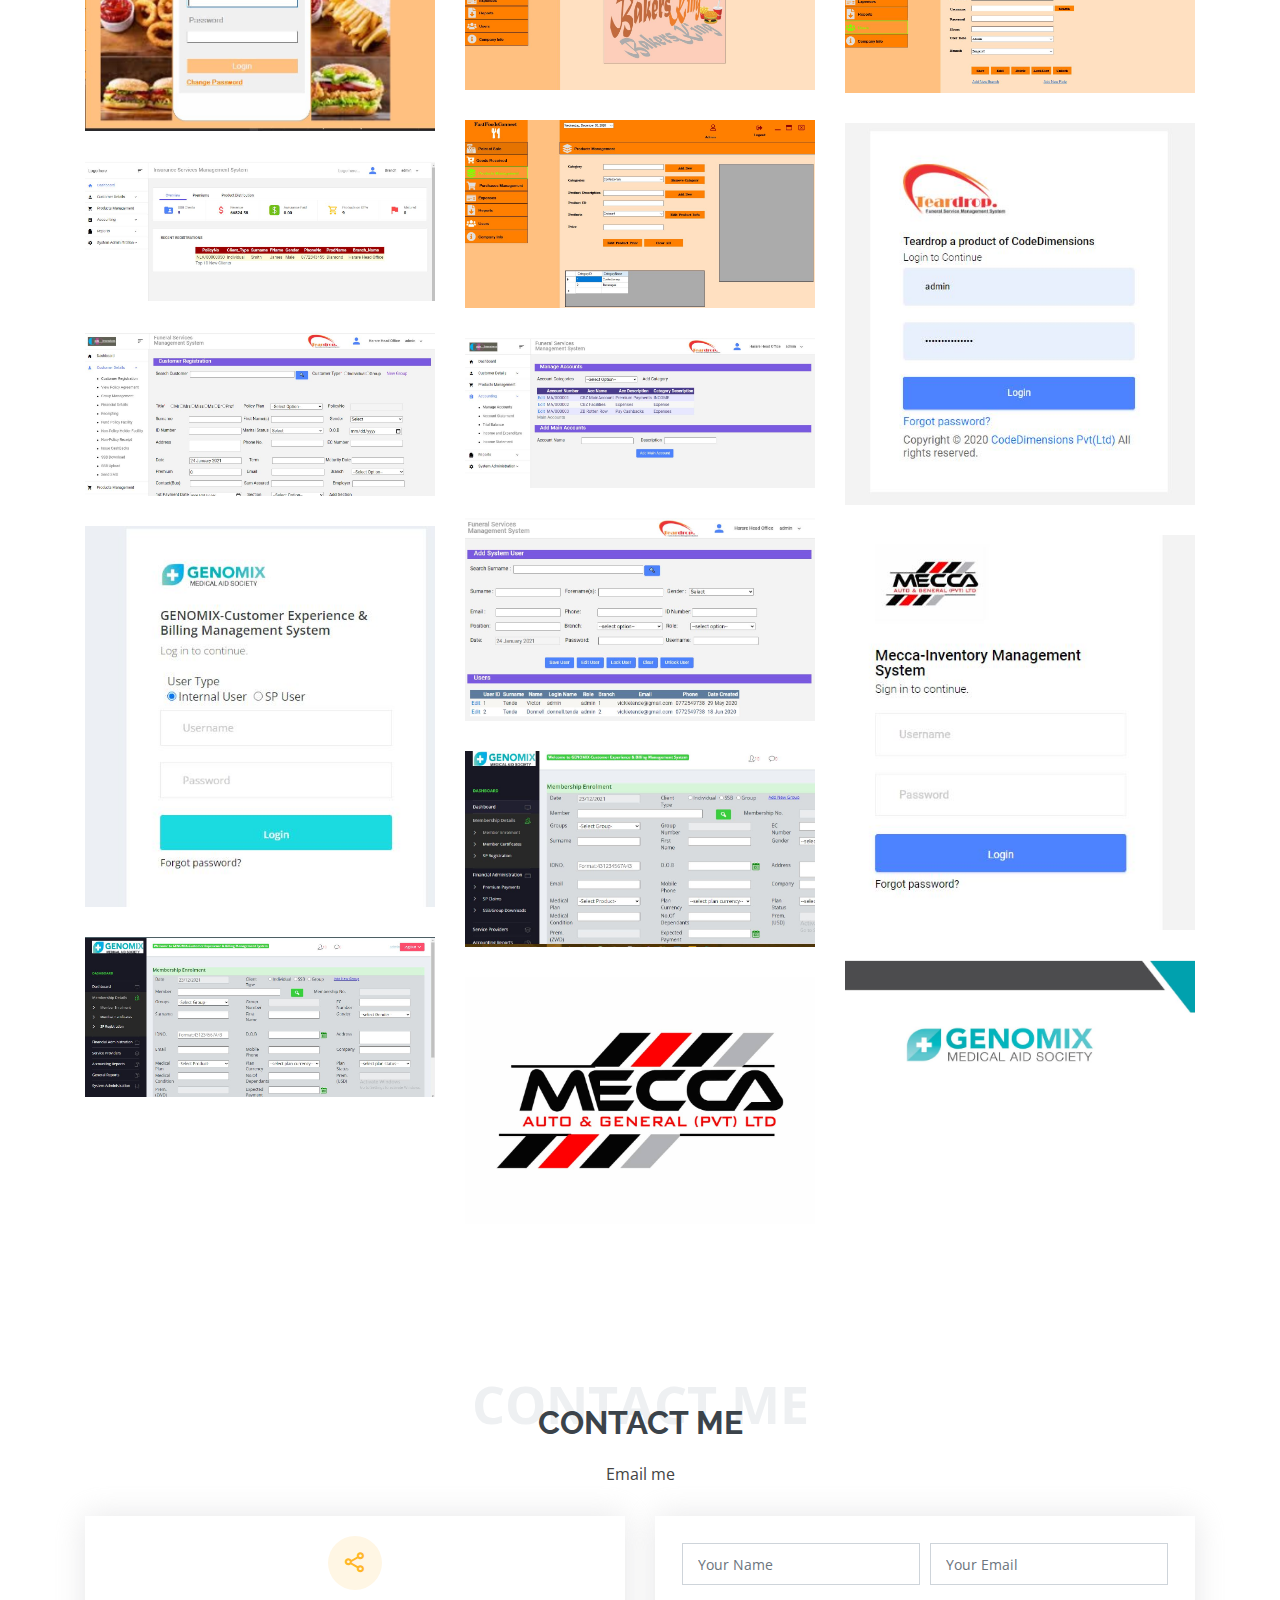
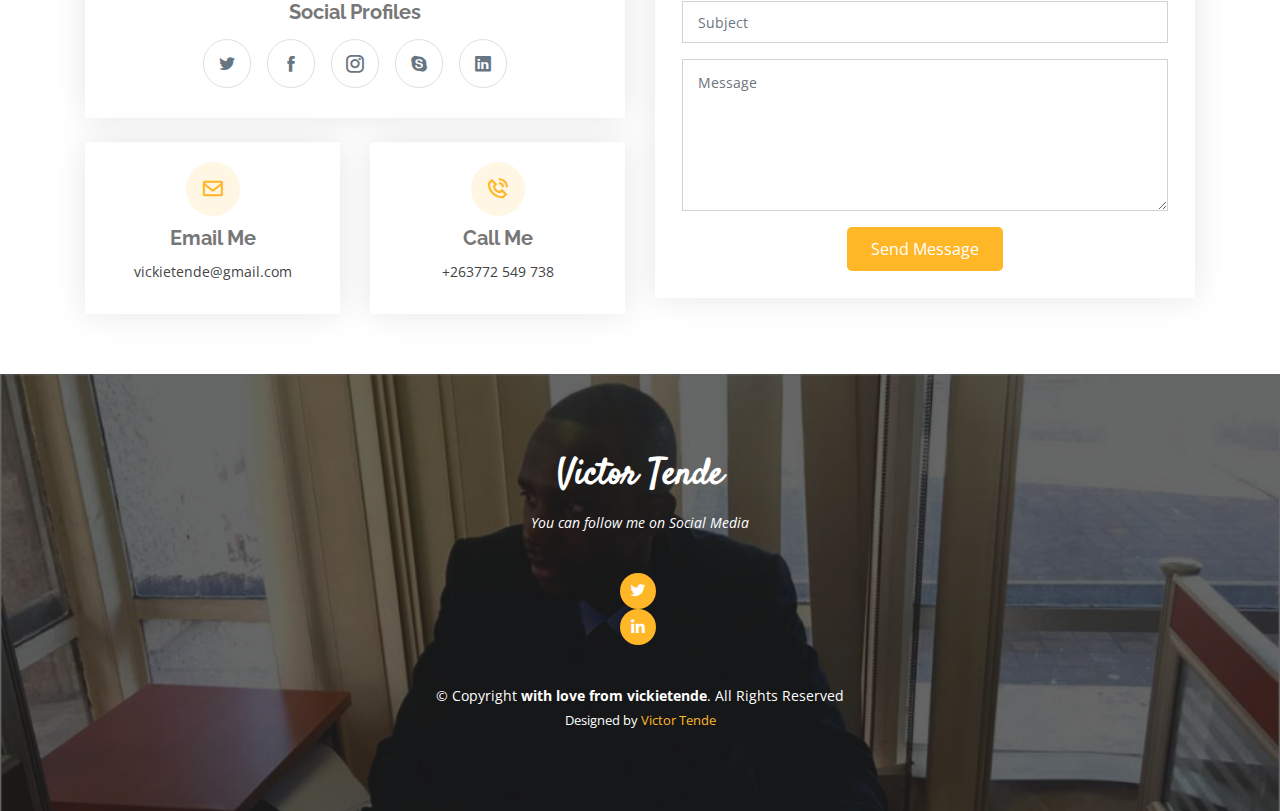
==== commit 1a1e858e: "Update new image extension" ====
--- a/index.html
+++ b/index.html
@@ -545,21 +545,21 @@
           </div>
 		  
 		    <div class="col-lg-4 col-md-6 portfolio-item filter-web">
-            <div class="portfolio-img"><img src="assets/img/portfolio/GenomixLogo.JPG" class="img-fluid" alt=""></div>
-            <div class="portfolio-info">
-              <h4>Web App</h4>
-              <p>Web App</p>
-              <a href="assets/img/portfolio/GenomixLogo.JPG" data-gall="portfolioGallery" class="venobox preview-link" title="Logo"><i class="bx bx-plus"></i></a>
+            <div class="portfolio-img"><img src="assets/img/portfolio/GenomixLogo.png" class="img-fluid" alt=""></div>
+            <div class="portfolio-info">
+              <h4>Web App</h4>
+              <p>Web App</p>
+              <a href="assets/img/portfolio/GenomixLogo.png" data-gall="portfolioGallery" class="venobox preview-link" title="Logo"><i class="bx bx-plus"></i></a>
               <a href="portfolio-details.html" class="details-link" title="More Details"><i class="bx bx-link"></i></a>
             </div>
           </div>
 		  
 		   <div class="col-lg-4 col-md-6 portfolio-item filter-web">
-            <div class="portfolio-img"><img src="assets/img/portfolio/MeccaLogo.JPG" class="img-fluid" alt=""></div>
-            <div class="portfolio-info">
-              <h4>Web App</h4>
-              <p>Web App</p>
-              <a href="assets/img/portfolio/MeccaLogo.JPG" data-gall="portfolioGallery" class="venobox preview-link" title="Logo"><i class="bx bx-plus"></i></a>
+            <div class="portfolio-img"><img src="assets/img/portfolio/MeccaLogo.jpg" class="img-fluid" alt=""></div>
+            <div class="portfolio-info">
+              <h4>Web App</h4>
+              <p>Web App</p>
+              <a href="assets/img/portfolio/MeccaLogo.jpg" data-gall="portfolioGallery" class="venobox preview-link" title="Logo"><i class="bx bx-plus"></i></a>
               <a href="portfolio-details.html" class="details-link" title="More Details"><i class="bx bx-link"></i></a>
             </div>
           </div>
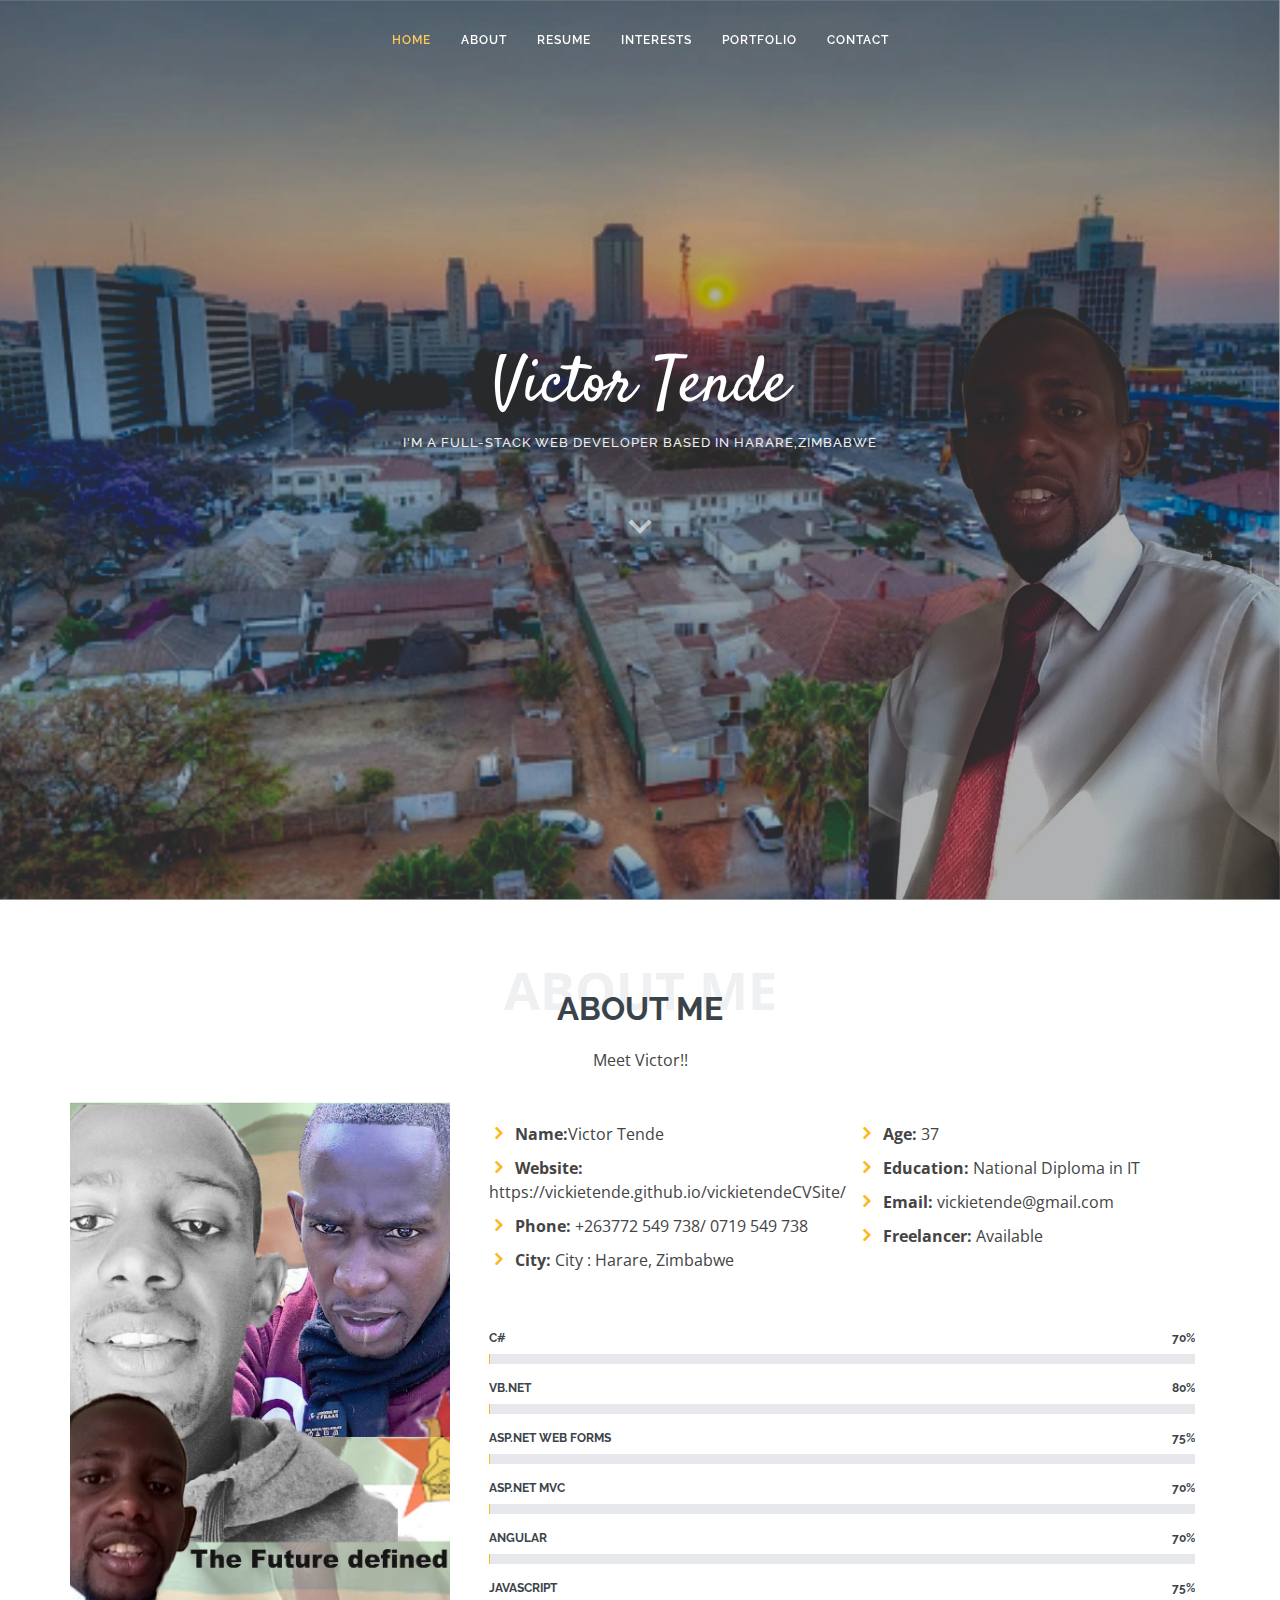
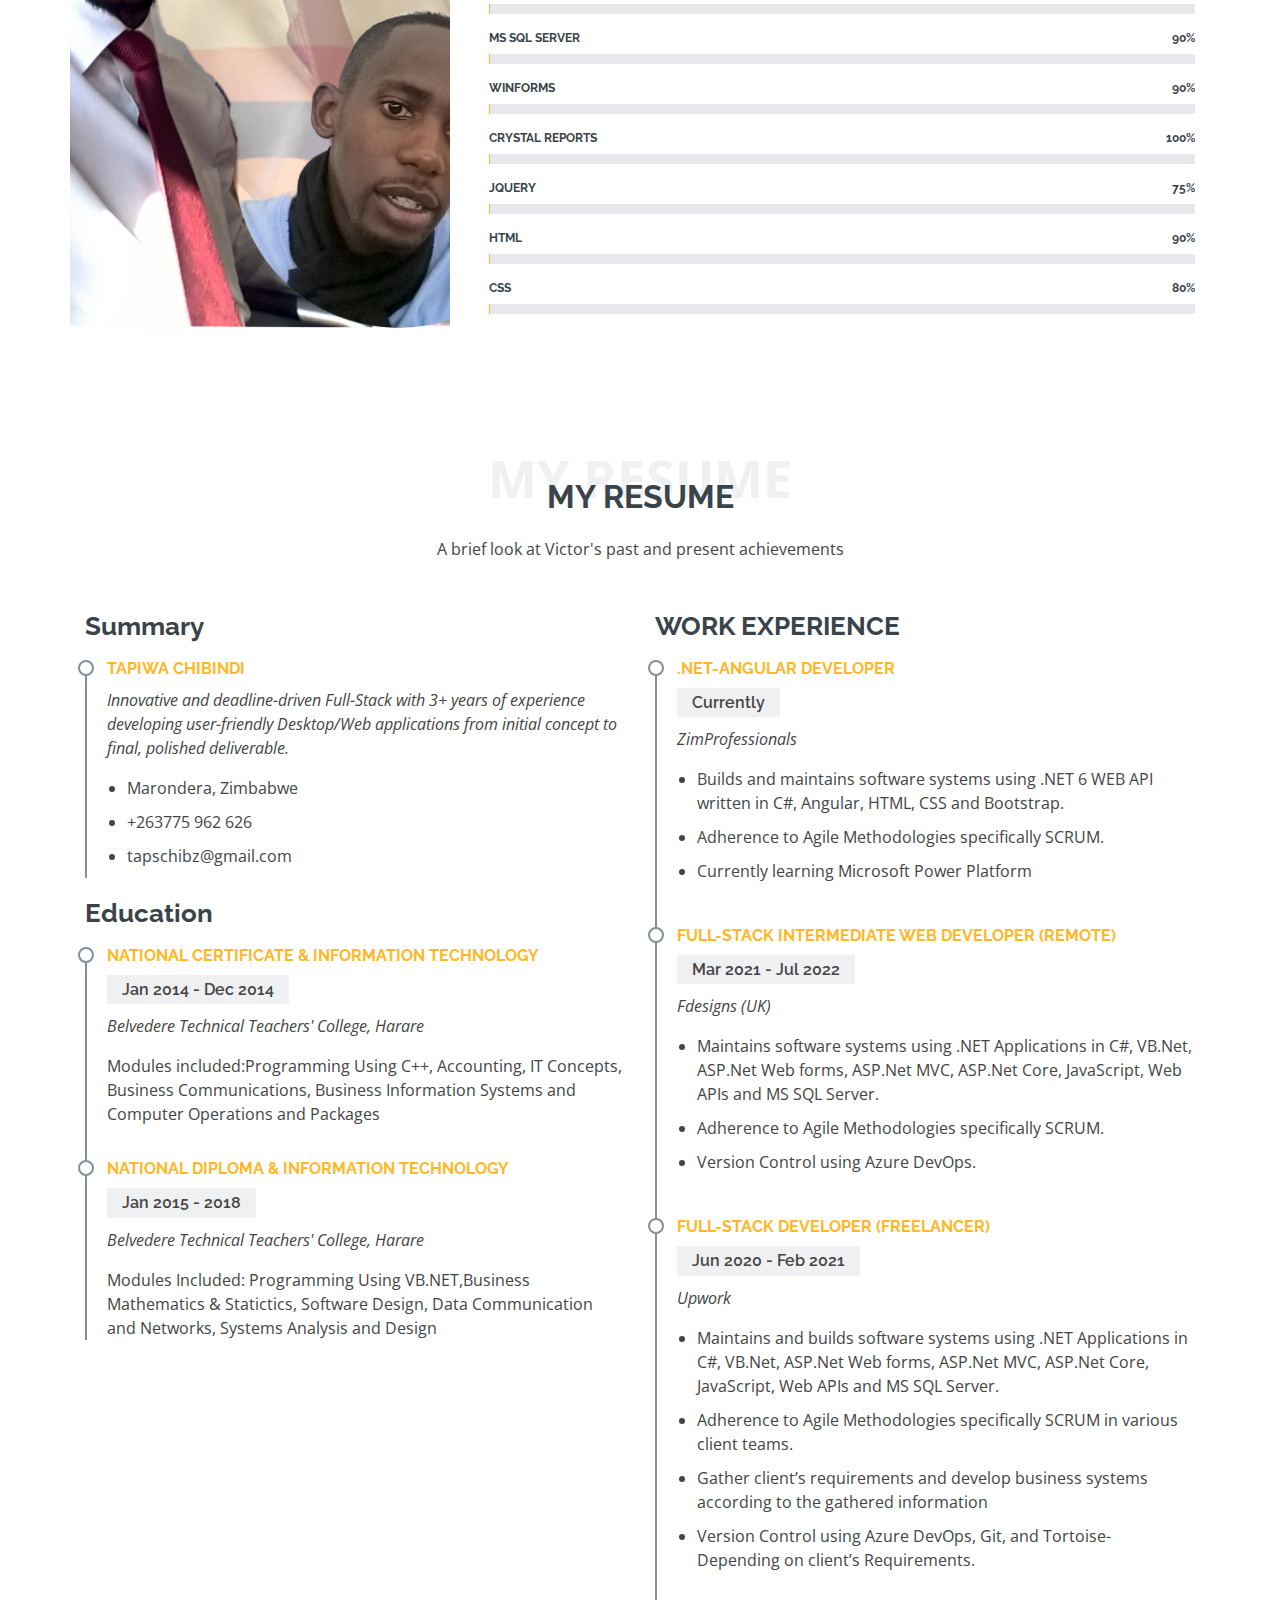
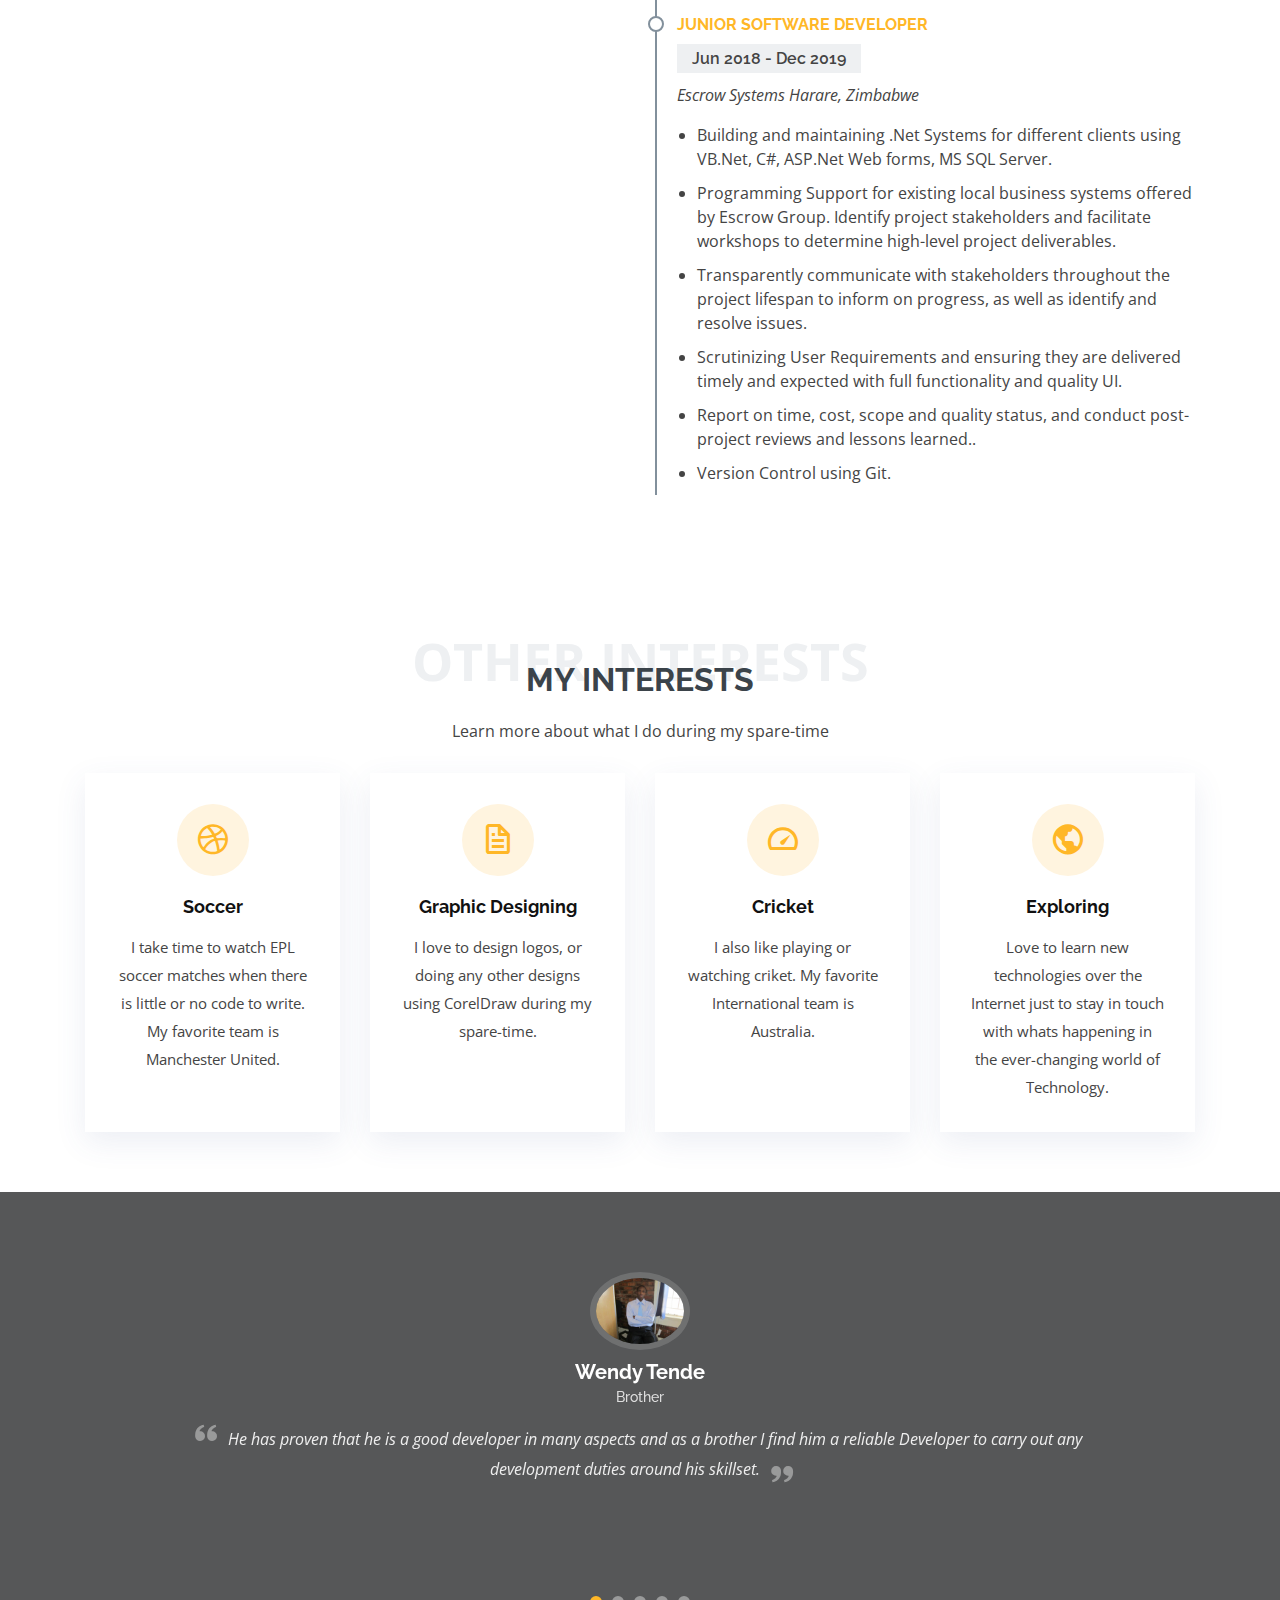
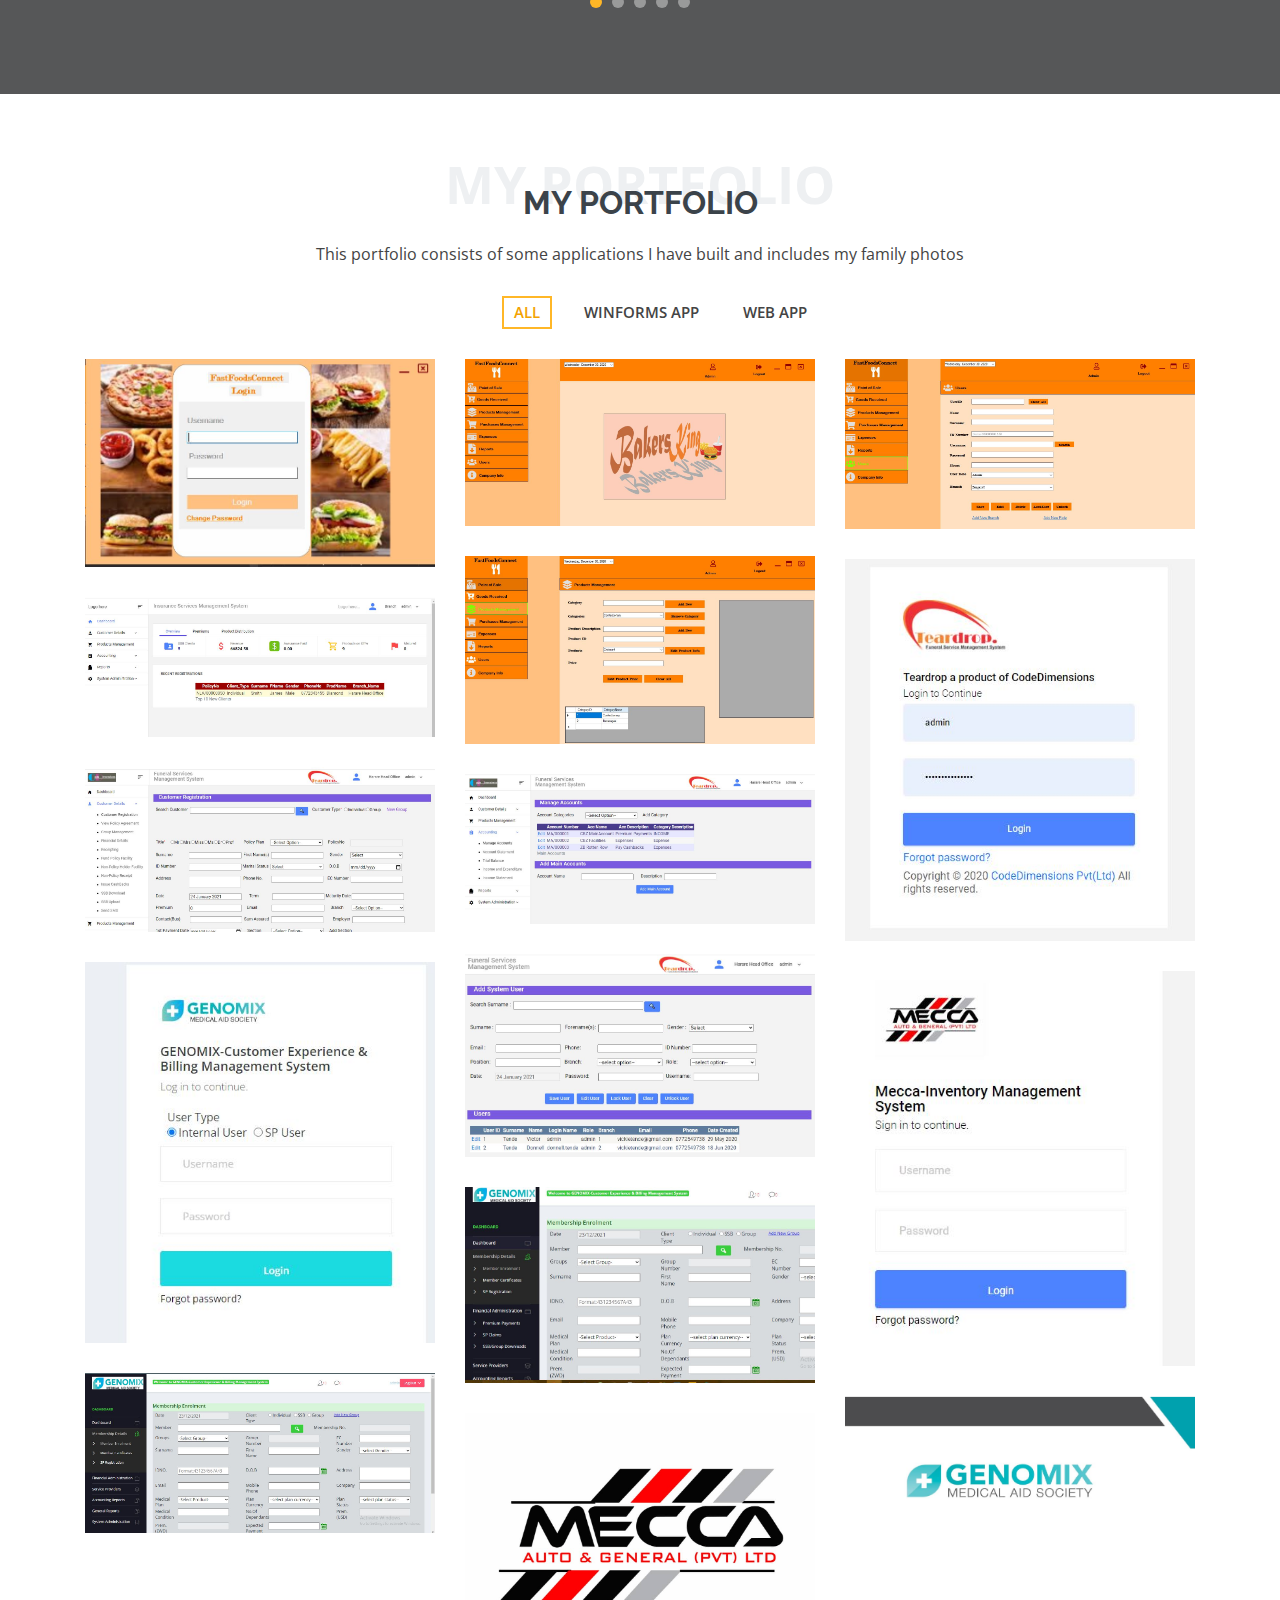
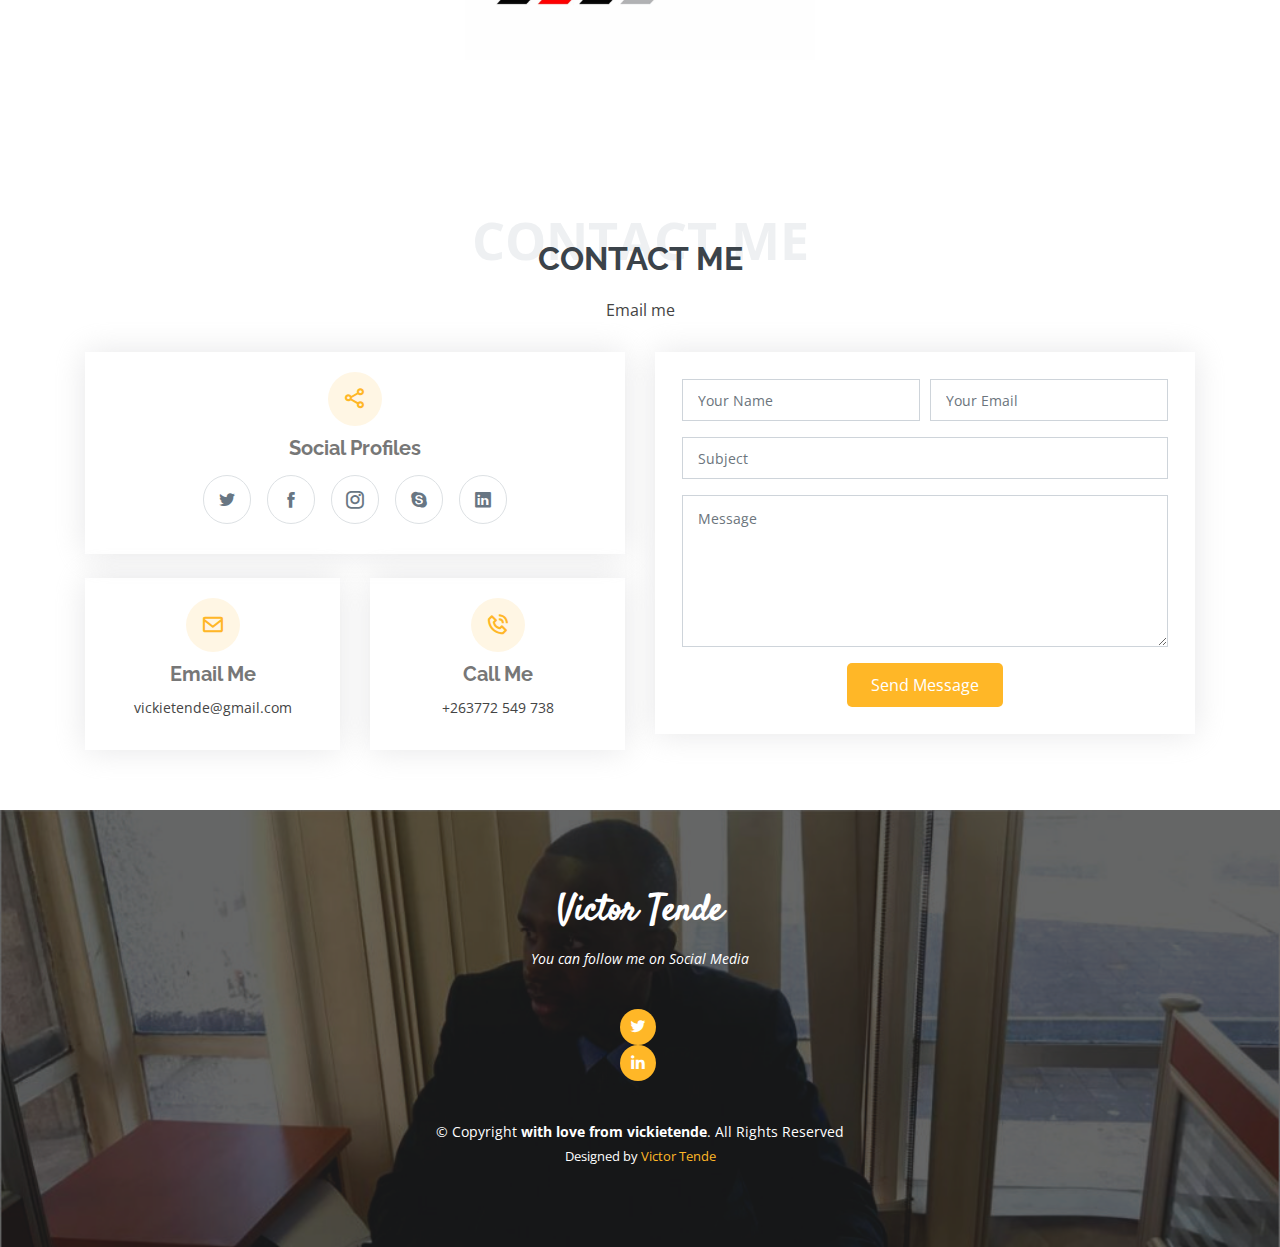
==== commit 6d40311c: "Current" ====
--- a/index.html
+++ b/index.html
@@ -95,100 +95,88 @@
             </div><!-- End .content-->
 
             <div class="skills-content pl-lg-4">
-              <div class="progress">
-                <span class="skill">HTML <i class="val">100%</i></span>
-                <div class="progress-bar-wrap">
-                  <div class="progress-bar" role="progressbar" aria-valuenow="100" aria-valuemin="0" aria-valuemax="100"></div>
-                </div>
-              </div>
-
-              <div class="progress">
-                <span class="skill">CSS <i class="val">90%</i></span>
-                <div class="progress-bar-wrap">
-                  <div class="progress-bar" role="progressbar" aria-valuenow="90" aria-valuemin="0" aria-valuemax="100"></div>
-                </div>
-              </div>
-			   <div class="progress">
-                <span class="skill">PHP<i class="val">70%</i></span>
-                <div class="progress-bar-wrap">
-                  <div class="progress-bar" role="progressbar" aria-valuenow="90" aria-valuemin="0" aria-valuemax="100"></div>
-                </div>
-              </div>
-			    <div class="progress">
-                <span class="skill">WordPress<i class="val">70%</i></span>
-                <div class="progress-bar-wrap">
-                  <div class="progress-bar" role="progressbar" aria-valuenow="90" aria-valuemin="0" aria-valuemax="100"></div>
-                </div>
-              </div>
-
-              <div class="progress">
-                <span class="skill">JavaScript <i class="val">75%</i></span>
-                <div class="progress-bar-wrap">
-                  <div class="progress-bar" role="progressbar" aria-valuenow="75" aria-valuemin="0" aria-valuemax="100"></div>
-                </div>
-              </div>
-
-              <div class="progress">
-                <span class="skill">ASP.NET <i class="val">100%</i></span>
-                <div class="progress-bar-wrap">
-                  <div class="progress-bar" role="progressbar" aria-valuenow="75" aria-valuemin="0" aria-valuemax="100"></div>
-                </div>
-              </div>
-
-              <div class="progress">
-                <span class="skill">ASP.NET MVC <i class="val">90%</i></span>
-                <div class="progress-bar-wrap">
-                  <div class="progress-bar" role="progressbar" aria-valuenow="75" aria-valuemin="0" aria-valuemax="100"></div>
-                </div>
-              </div>
-
-              <div class="progress">
-                <span class="skill">C# <i class="val">93%</i></span>
-                <div class="progress-bar-wrap">
-                  <div class="progress-bar" role="progressbar" aria-valuenow="75" aria-valuemin="0" aria-valuemax="100"></div>
-                </div>
-              </div>
-
-              <div class="progress">
-                <span class="skill">VB.NET <i class="val">98%</i></span>
-                <div class="progress-bar-wrap">
-                  <div class="progress-bar" role="progressbar" aria-valuenow="75" aria-valuemin="0" aria-valuemax="100"></div>
-                </div>
-              </div>
-              <div class="progress">
-                <span class="skill">MS SQL Server <i class="val">90%</i></span>
-                <div class="progress-bar-wrap">
-                  <div class="progress-bar" role="progressbar" aria-valuenow="75" aria-valuemin="0" aria-valuemax="100"></div>
-                </div>
-              </div>
-
-              <div class="progress">
-                <span class="skill">WinForms <i class="val">100%</i></span>
-                <div class="progress-bar-wrap">
-                  <div class="progress-bar" role="progressbar" aria-valuenow="75" aria-valuemin="0" aria-valuemax="100"></div>
-                </div>
-              </div>
-
-              <div class="progress">
-                <span class="skill">WPF <i class="val">70%</i></span>
-                <div class="progress-bar-wrap">
-                  <div class="progress-bar" role="progressbar" aria-valuenow="75" aria-valuemin="0" aria-valuemax="100"></div>
-                </div>
-              </div>
-
-              <div class="progress">
-                <span class="skill">Crystal Reports <i class="val">100%</i></span>
-                <div class="progress-bar-wrap">
-                  <div class="progress-bar" role="progressbar" aria-valuenow="75" aria-valuemin="0" aria-valuemax="100"></div>
-                </div>
-              </div>
-
-              <div class="progress">
-                <span class="skill">JQUERY <i class="val">75%</i></span>
-                <div class="progress-bar-wrap">
-                  <div class="progress-bar" role="progressbar" aria-valuenow="75" aria-valuemin="0" aria-valuemax="100"></div>
-                </div>
-              </div>
+
+
+                <div class="progress">
+                    <span class="skill">C# <i class="val">70%</i></span>
+                    <div class="progress-bar-wrap">
+                        <div class="progress-bar" role="progressbar" aria-valuenow="80" aria-valuemin="0" aria-valuemax="100"></div>
+                    </div>
+                </div>
+                <div class="progress">
+                    <span class="skill">VB.Net<i class="val">80%</i></span>
+                    <div class="progress-bar-wrap">
+                        <div class="progress-bar" role="progressbar" aria-valuenow="90" aria-valuemin="0" aria-valuemax="100"></div>
+                    </div>
+                </div>
+
+                <div class="progress">
+                    <span class="skill">ASP.NET Web Forms<i class="val">75%</i></span>
+                    <div class="progress-bar-wrap">
+                        <div class="progress-bar" role="progressbar" aria-valuenow="75" aria-valuemin="0" aria-valuemax="100"></div>
+                    </div>
+                </div>
+                <div class="progress">
+                    <span class="skill">ASP.NET MVC <i class="val">70%</i></span>
+                    <div class="progress-bar-wrap">
+                        <div class="progress-bar" role="progressbar" aria-valuenow="75" aria-valuemin="0" aria-valuemax="100"></div>
+                    </div>
+                </div>
+                <div class="progress">
+                    <span class="skill">Angular <i class="val">70%</i></span>
+                    <div class="progress-bar-wrap">
+                        <div class="progress-bar" role="progressbar" aria-valuenow="75" aria-valuemin="0" aria-valuemax="100"></div>
+                    </div>
+                </div>
+                <div class="progress">
+                    <span class="skill">JavaScript <i class="val">75%</i></span>
+                    <div class="progress-bar-wrap">
+                        <div class="progress-bar" role="progressbar" aria-valuenow="75" aria-valuemin="0" aria-valuemax="100"></div>
+                    </div>
+                </div>
+
+
+                <div class="progress">
+                    <span class="skill">MS SQL Server <i class="val">90%</i></span>
+                    <div class="progress-bar-wrap">
+                        <div class="progress-bar" role="progressbar" aria-valuenow="75" aria-valuemin="0" aria-valuemax="100"></div>
+                    </div>
+                </div>
+
+                <div class="progress">
+                    <span class="skill">WinForms <i class="val">90%</i></span>
+                    <div class="progress-bar-wrap">
+                        <div class="progress-bar" role="progressbar" aria-valuenow="75" aria-valuemin="0" aria-valuemax="100"></div>
+                    </div>
+                </div>
+
+
+
+                <div class="progress">
+                    <span class="skill">Crystal Reports <i class="val">100%</i></span>
+                    <div class="progress-bar-wrap">
+                        <div class="progress-bar" role="progressbar" aria-valuenow="75" aria-valuemin="0" aria-valuemax="100"></div>
+                    </div>
+                </div>
+
+                <div class="progress">
+                    <span class="skill">JQUERY <i class="val">75%</i></span>
+                    <div class="progress-bar-wrap">
+                        <div class="progress-bar" role="progressbar" aria-valuenow="75" aria-valuemin="0" aria-valuemax="100"></div>
+                    </div>
+                </div>
+                <div class="progress">
+                    <span class="skill">HTML <i class="val">90%</i></span>
+                    <div class="progress-bar-wrap">
+                        <div class="progress-bar" role="progressbar" aria-valuenow="100" aria-valuemin="0" aria-valuemax="100"></div>
+                    </div>
+                </div>
+                <div class="progress">
+                    <span class="skill">CSS <i class="val">80%</i></span>
+                    <div class="progress-bar-wrap">
+                        <div class="progress-bar" role="progressbar" aria-valuenow="90" aria-valuemin="0" aria-valuemax="100"></div>
+                    </div>
+                </div>
             </div>
 
           </div>
@@ -230,51 +218,67 @@
               <p>Modules included:Programming Using C++, Accounting, IT Concepts, Business Communications, Business Information Systems and Computer Operations and Packages</p>
             </div>
             <div class="resume-item">
-              <h4>National Diploma &amp; Information Technology (ND1)</h4>
-              <h5>Jan 2015 - 2015</h5>
+              <h4>National Diploma &amp; Information Technology</h4>
+              <h5>Jan 2015 - 2018</h5>
               <p><em>Belvedere Technical Teachers' College, Harare</em></em></p>
               <p>Modules Included: Programming Using VB.NET,Business Mathematics & Statictics, Software Design, Data Communication and Networks, Systems Analysis and Design</p>
             </div>
           </div>
           <div class="col-lg-6">
-            <h3 class="resume-title">On The Job Training</h3>
+            <h3 class="resume-title">WORK EXPERIENCE</h3>
             <div class="resume-item">
-              <h4>IT Technician</h4>
-              <h5>2016</h5>
-              <p><em>ZANU PF HQ, Harare, Zimbabwe </em></p>
+              <h4>.Net-Angular Developer</h4>
+              <h5>Currently</h5>
+              <p><em>ZimProfessionals </em></p>
               <p>
               <ul>
-                <li>Networks Technician</li>
-                <li>Database Administrator (Microsoft SQL Server)</li>
-                <li>Front -End Website Design</li>
-                <li>Back-End Web Application coding</li>
+                <li>Builds and maintains software systems using .NET 6 WEB API written in C#, Angular, HTML, CSS and Bootstrap.</li>
+                <li>Adherence to Agile Methodologies specifically SCRUM.</li>
+                <li>Currently learning Microsoft Power Platform</li>
+                
               </ul>
               </p>
             </div>
             <div class="resume-item">
-              <h4>National Diploma &amp; Information Technology (ND3) </h4>
-              <h5>Jan 2017 - Mar 2018</h5>
-              <p><em>Belvedere Technical Teachers' College</em></p>
-              <p>Modules Included:Computer Quantitative Methods, Data Structures and Algorithms, Software Project(Credit Management System), Database Systems Concepts and Design, Internet and Web Development</p>
+              <h4>Full-Stack Intermediate Web Developer (Remote) </h4>
+              <h5>Mar 2021 - Jul 2022</h5>
+              <p><em>Fdesigns (UK)</em></p>
+              <p>
+                <ul>
+                  <li>Maintains software systems using .NET Applications in C#, VB.Net, ASP.Net Web forms, ASP.Net MVC, ASP.Net Core, JavaScript, Web APIs and MS SQL Server.</li>
+                  <li>Adherence to Agile Methodologies specifically SCRUM.</li>
+                  <li>Version Control using Azure DevOps.</li>
+                  
+                </ul>
+                </p>
+            </div>
+            <div class="resume-item">
+              <h4>Full-Stack Developer (Freelancer)</h4>
+              <h5>Jun 2020 - Feb 2021</h5>
+              <p><em>Upwork</em></p>
+              <p><ul>
+              <li>Maintains and builds software systems using .NET Applications in C#, VB.Net, ASP.Net Web forms, ASP.Net MVC, ASP.Net Core, JavaScript, Web APIs and MS SQL Server.</li>
+              <li>Adherence to Agile Methodologies specifically SCRUM in various client teams.</li>
+              <li>Gather client’s requirements and develop business systems according to the gathered information </li>
+              <li>Version Control using Azure DevOps, Git, and Tortoise- Depending on client’s Requirements.</li>
+              </ul></p>
             </div>
             <div class="resume-item">
               <h4>Junior Software Developer </h4>
               <h5>Jun 2018 - Dec 2019</h5>
               <p><em>Escrow Systems Harare, Zimbabwe</em></p>
               <p><ul>
-                <li>Front-End Design on Business Systems</li>
-                <li>Back-End Coding on Business Systems (ASP.NET & VB.NET)</li>
-                <li>Development & Support of Business Systems</li>
+                <li>Building and maintaining .Net Systems for different clients using VB.Net, C#, ASP.Net Web forms, MS SQL Server.</li>
+                <li>Programming Support for existing local business systems offered by Escrow Group.
+                  Identify project stakeholders and facilitate workshops to determine high-level project deliverables.
+                  </li>
+                <li>Transparently communicate with stakeholders throughout the project lifespan to inform on progress, as well as identify and resolve issues.</li>
+                <li>Scrutinizing User Requirements and ensuring they are delivered timely and expected with full functionality and quality UI.</li>
+                <li>Report on time, cost, scope and quality status, and conduct post-project reviews and lessons learned..</li>
+                <li>Version Control using Git.</li>
               </ul></p>
             </div>
-            <div class="resume-item">
-              <h4>Full-Stack Developer (Freelancer)</h4>
-              <h5>Jun 2020 - Present</h5>
-              <p><em>Upwork</em></p>
-              <p><ul>
-              <li>Development and Support of Business Systems</li>
-              </ul></p>
-            </div>
+            
 
 
           </div>
@@ -298,7 +302,7 @@
             <div class="icon-box">
               <div class="icon"><i class="bx bxl-dribbble"></i></div>
               <h4 class="title"><a href="">Soccer</a></h4>
-              <p class="description">I take  time to watch EPL soccer matches when there is little or code to write. My favorite team is Manchester United.</p>
+              <p class="description">I take  time to watch EPL soccer matches when there is little or no  code to write. My favorite team is Manchester United.</p>
             </div>
           </div>
 
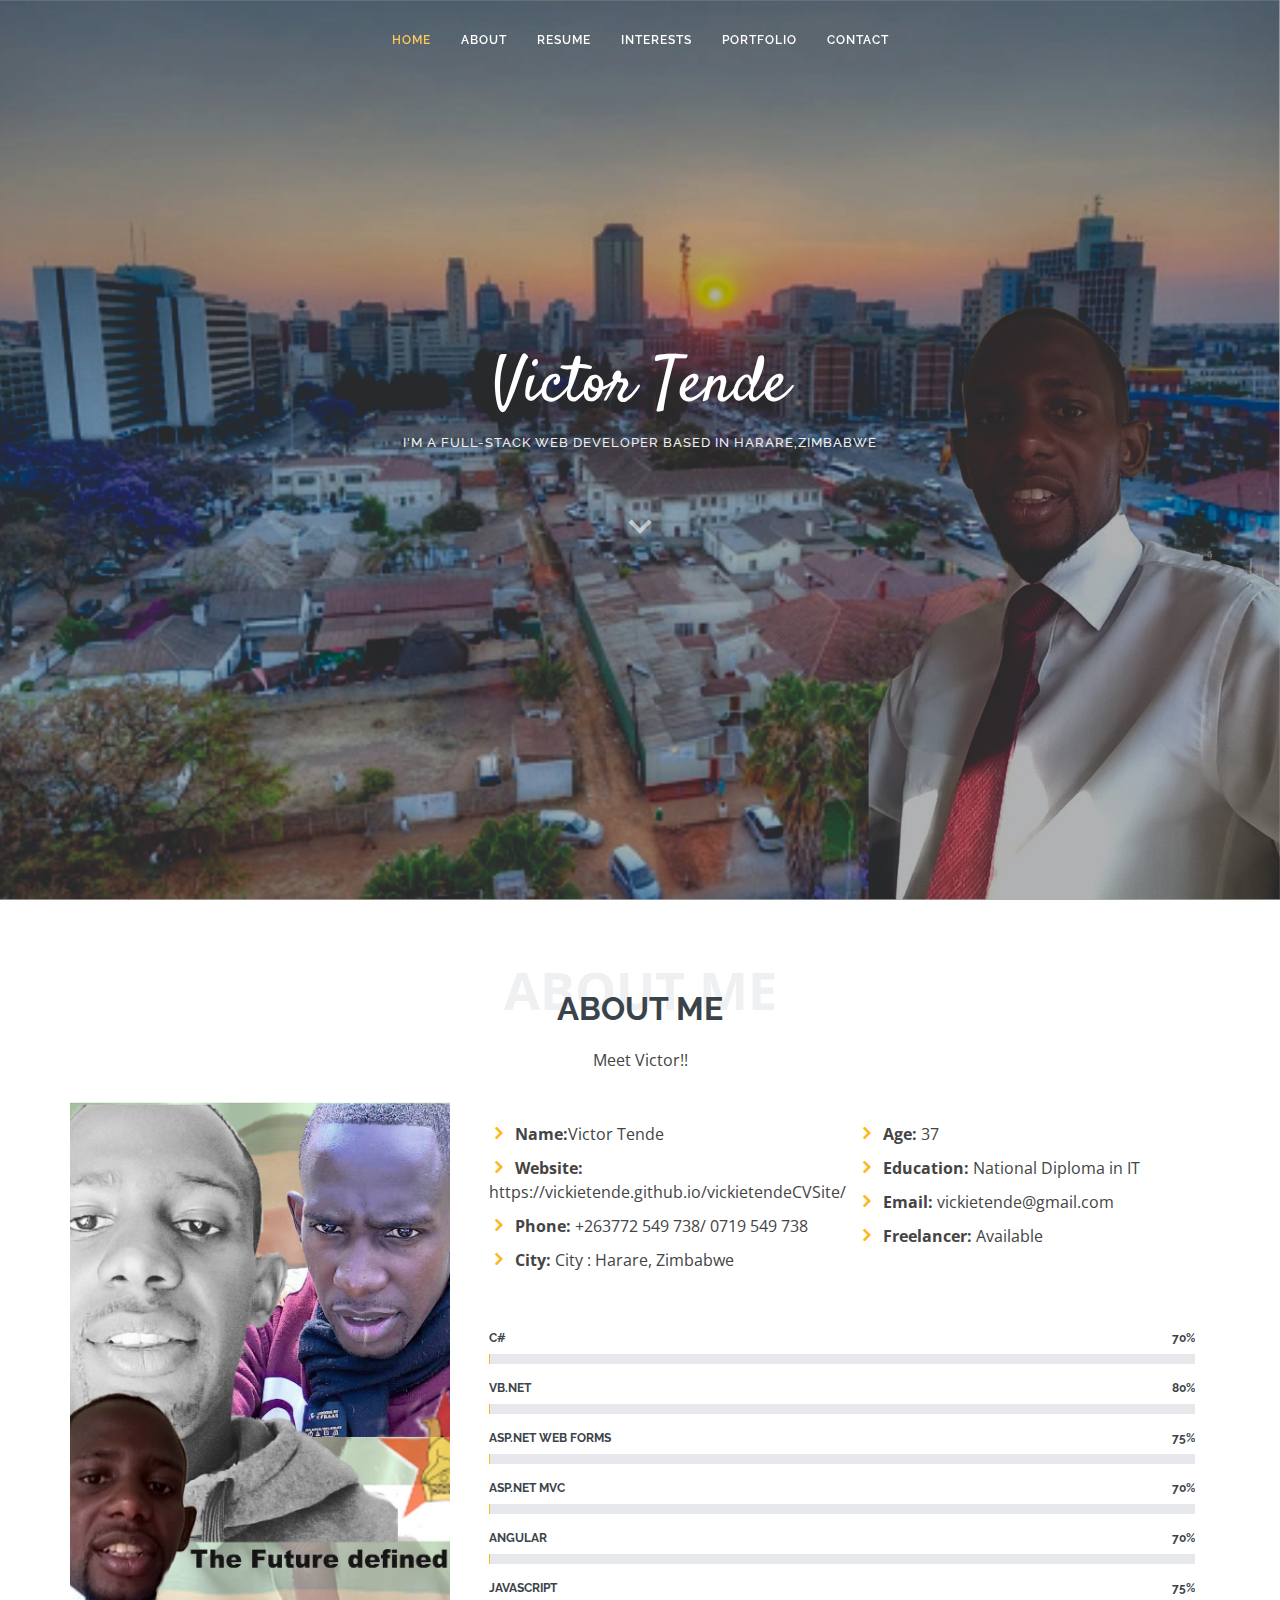
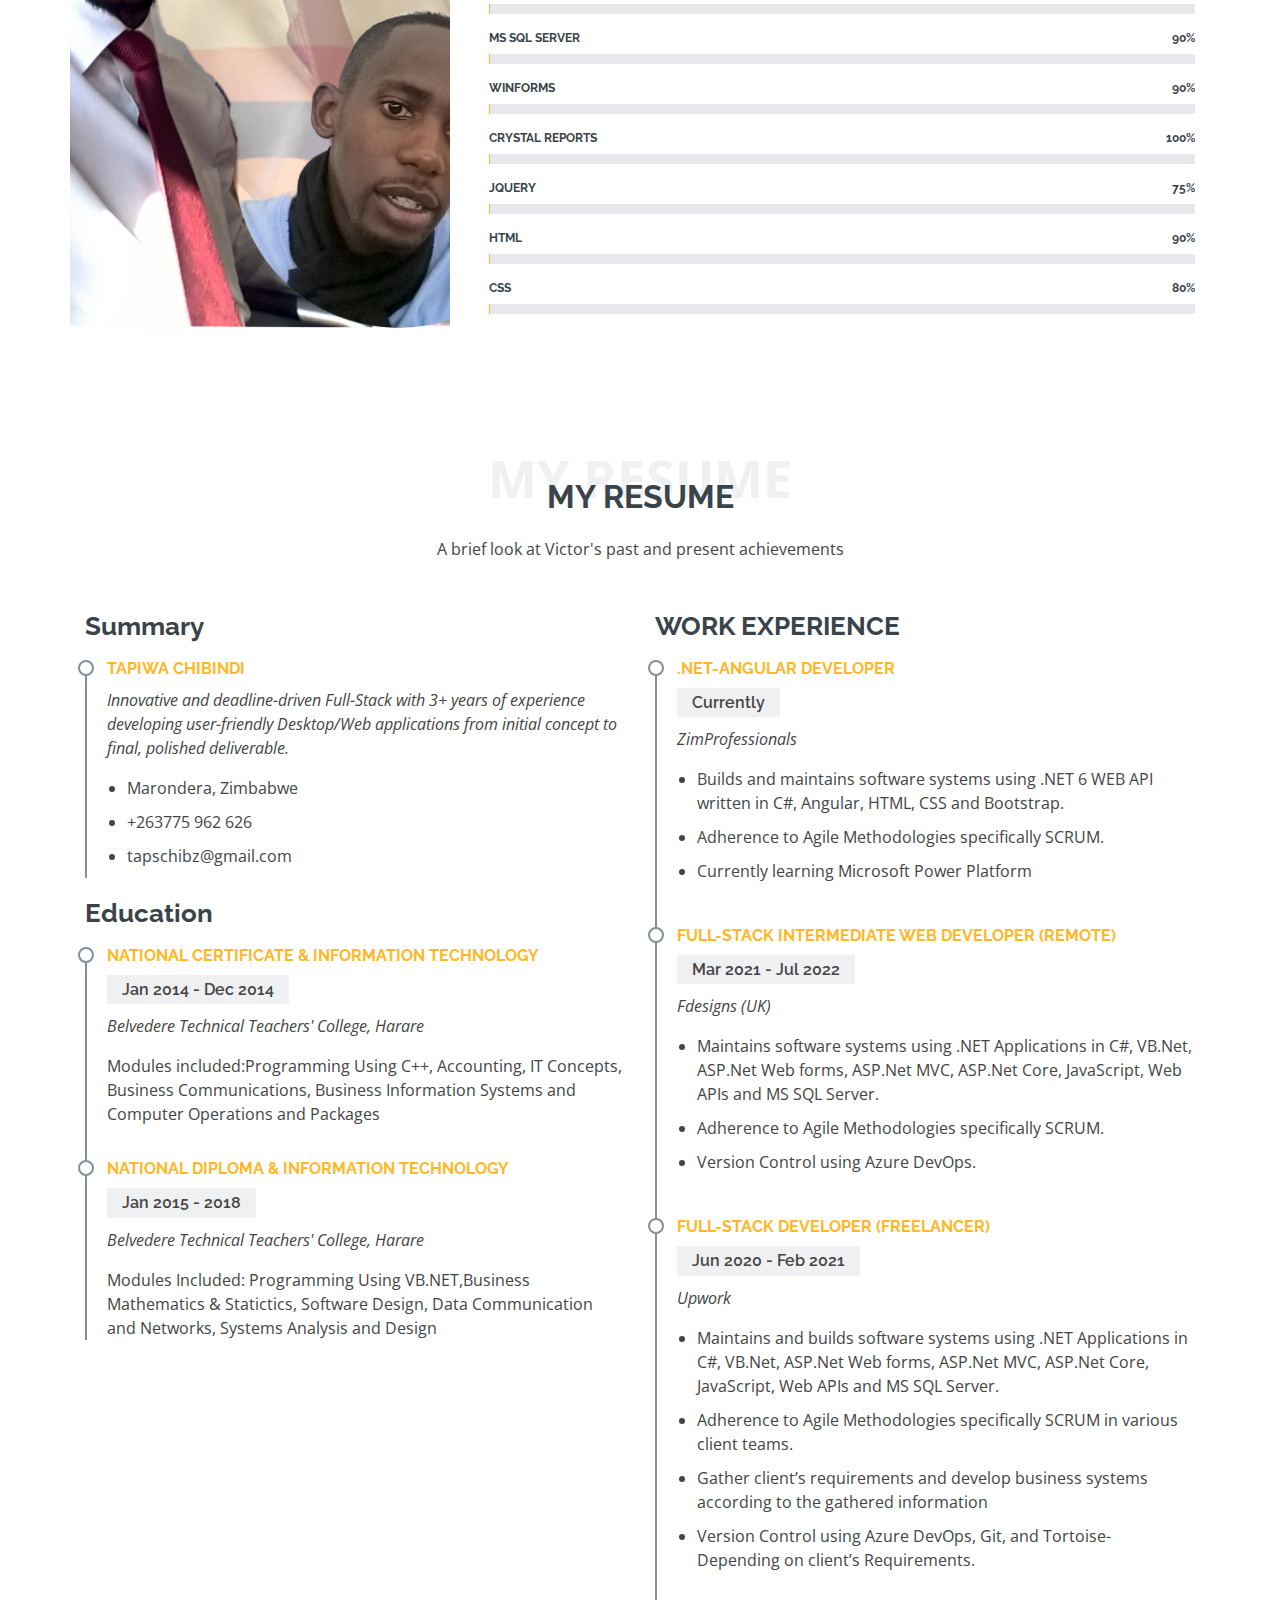
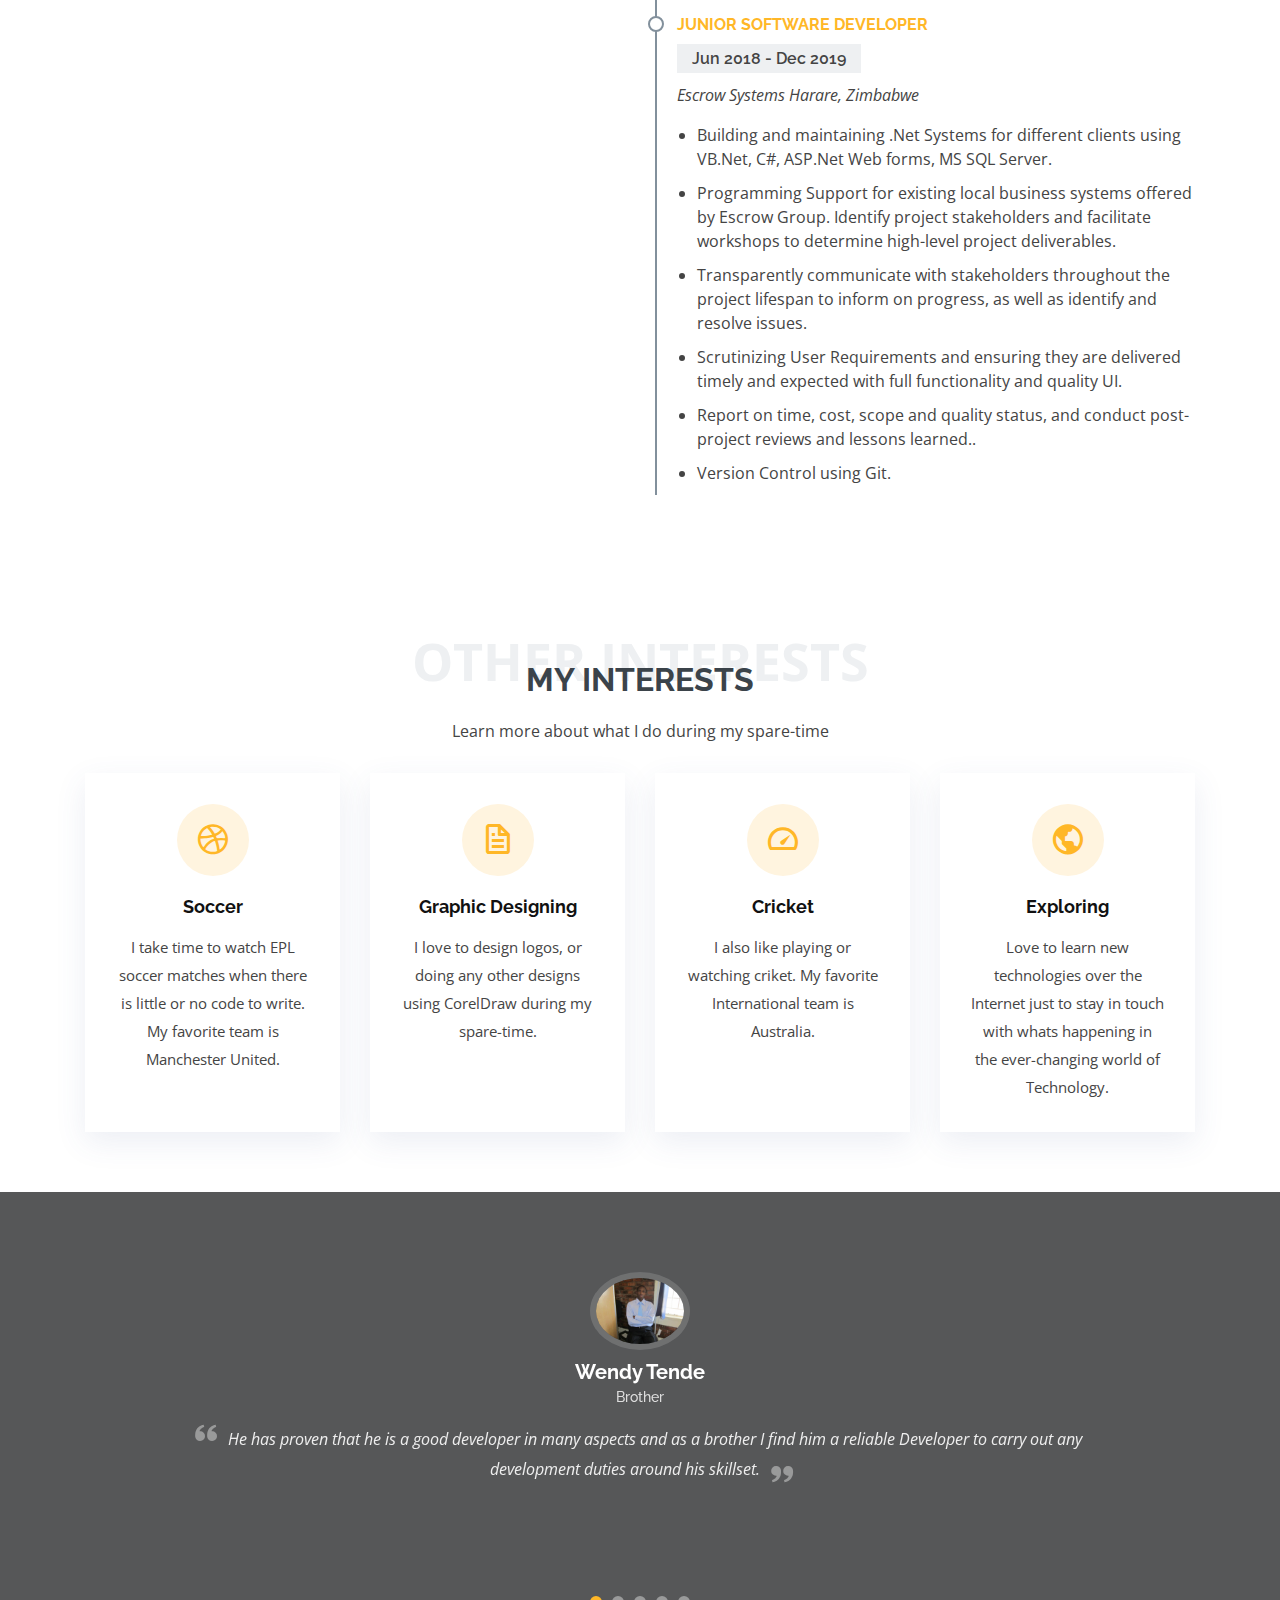
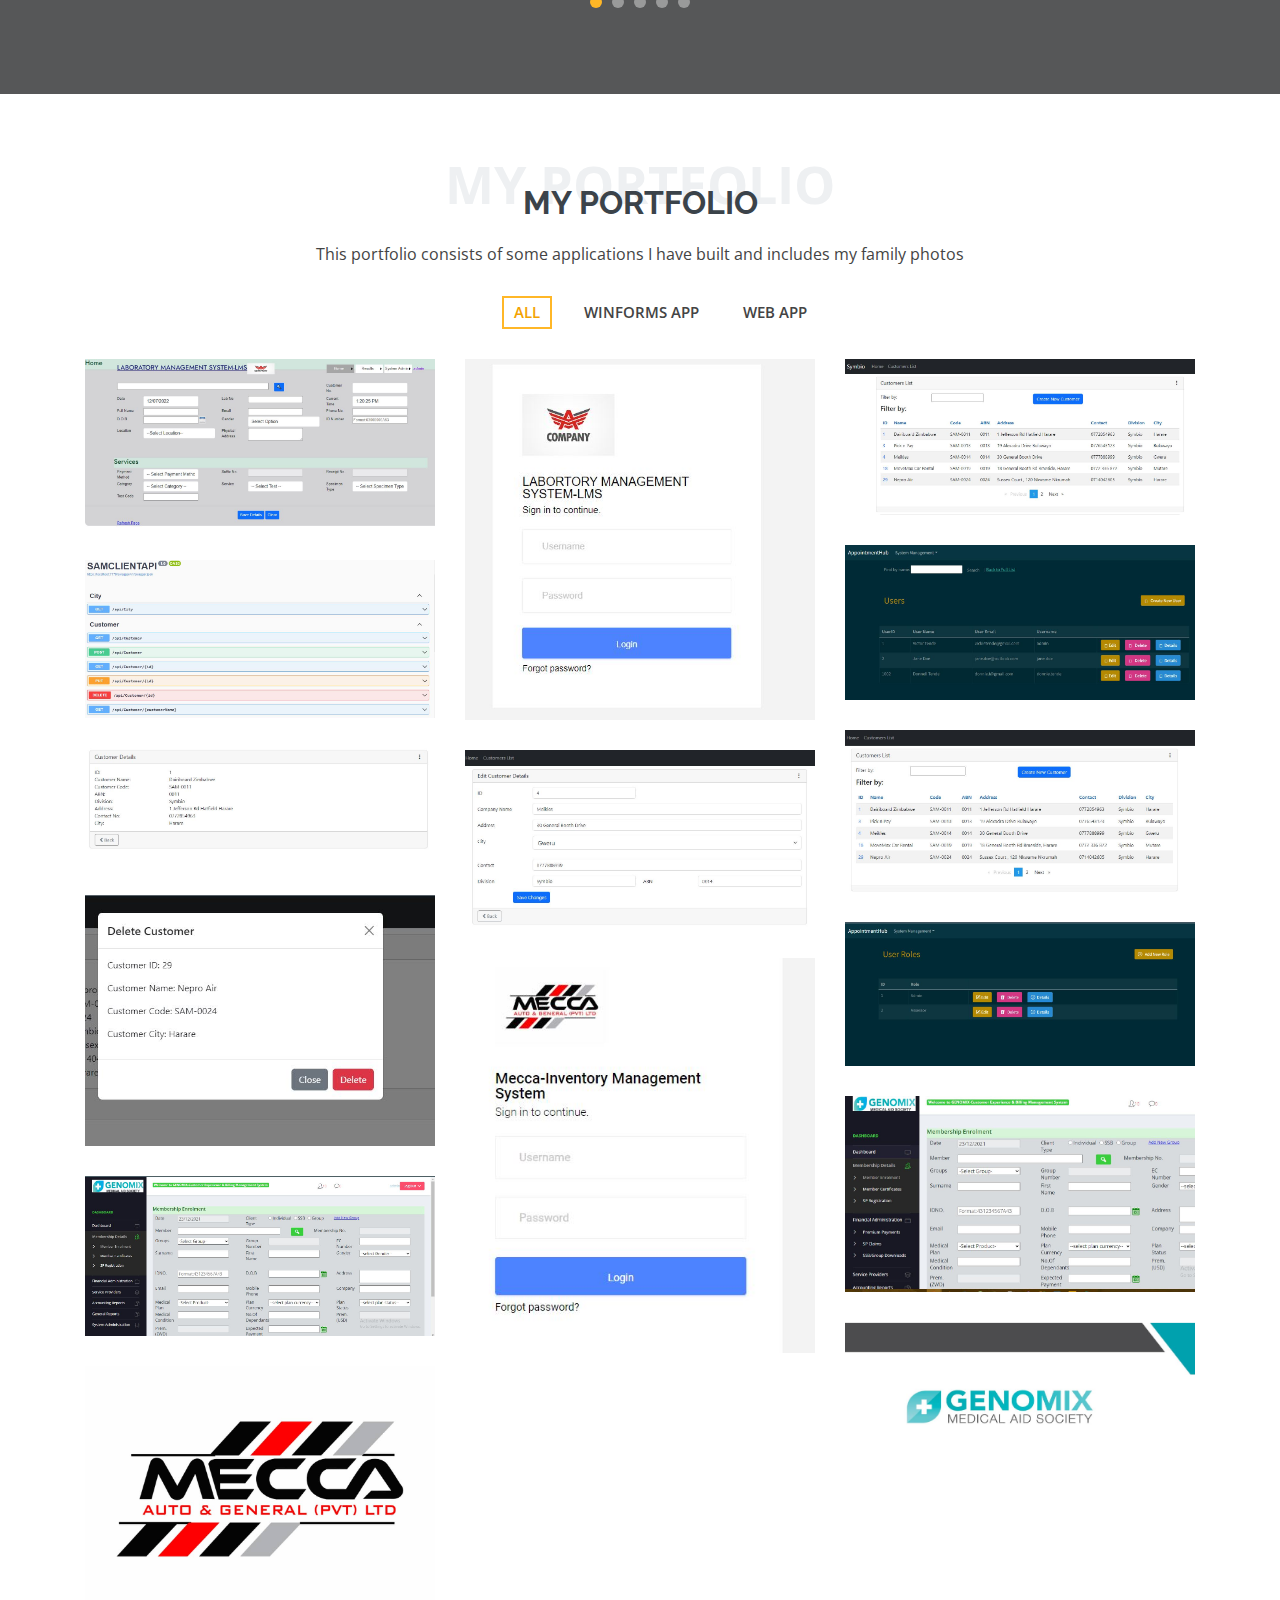
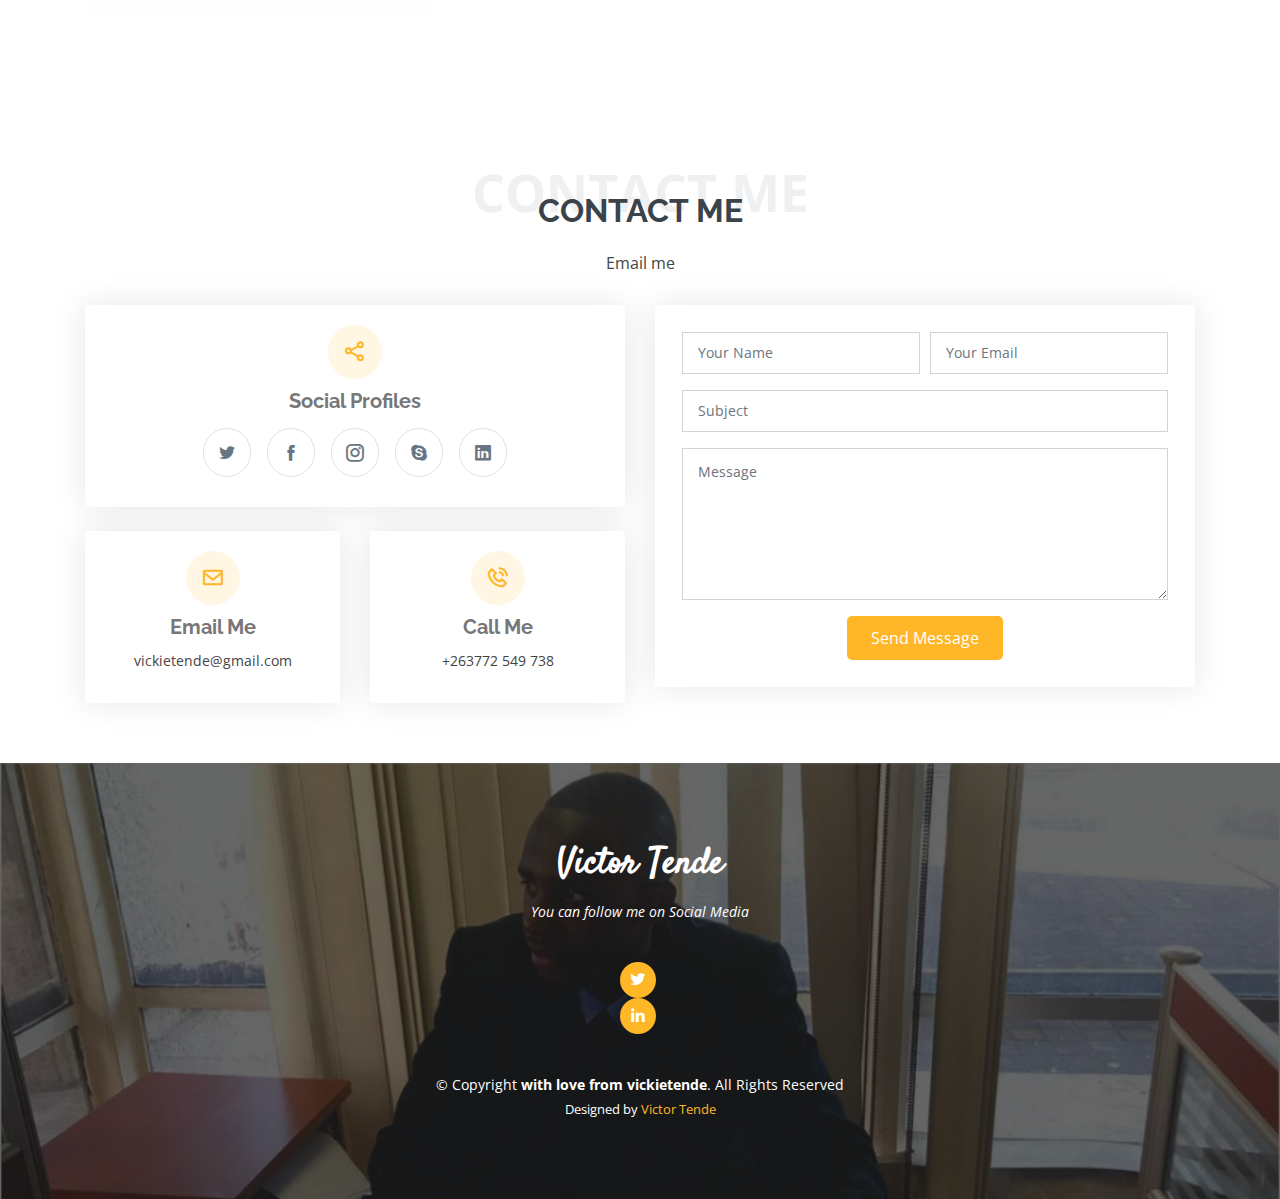
==== commit 9ed1dee2: "Images Commit" ====
--- a/index.html
+++ b/index.html
@@ -505,13 +505,13 @@
             <div class="portfolio-info">
               <h4>Web App</h4>
               <p>Web App</p>
-              <a href="assets/img/portfolio/portfolio-9.JPG" data-gall="portfolioGallery" class="venobox preview-link" title="Web Forms"><i class="bx bx-plus"></i></a>
+              <a href="assets/img/portfolio/portfolio-9.JPG" data-gall="portfolio-10.JPG" class="venobox preview-link" title="Web Forms"><i class="bx bx-plus"></i></a>
               <a href="portfolio-details.html" class="details-link" title="More Details"><i class="bx bx-link"></i></a>
             </div>
           </div>
 		  
 		   <div class="col-lg-4 col-md-6 portfolio-item filter-web">
-            <div class="portfolio-img"><img src="assets/img/portfolio/GenomixLogin.JPG" class="img-fluid" alt=""></div>
+            <div class="portfolio-img"><img src="assets/img/portfolio/portfolio-11.JPG" class="img-fluid" alt=""></div>
             <div class="portfolio-info">
               <h4>Web App</h4>
               <p>Web App</p>
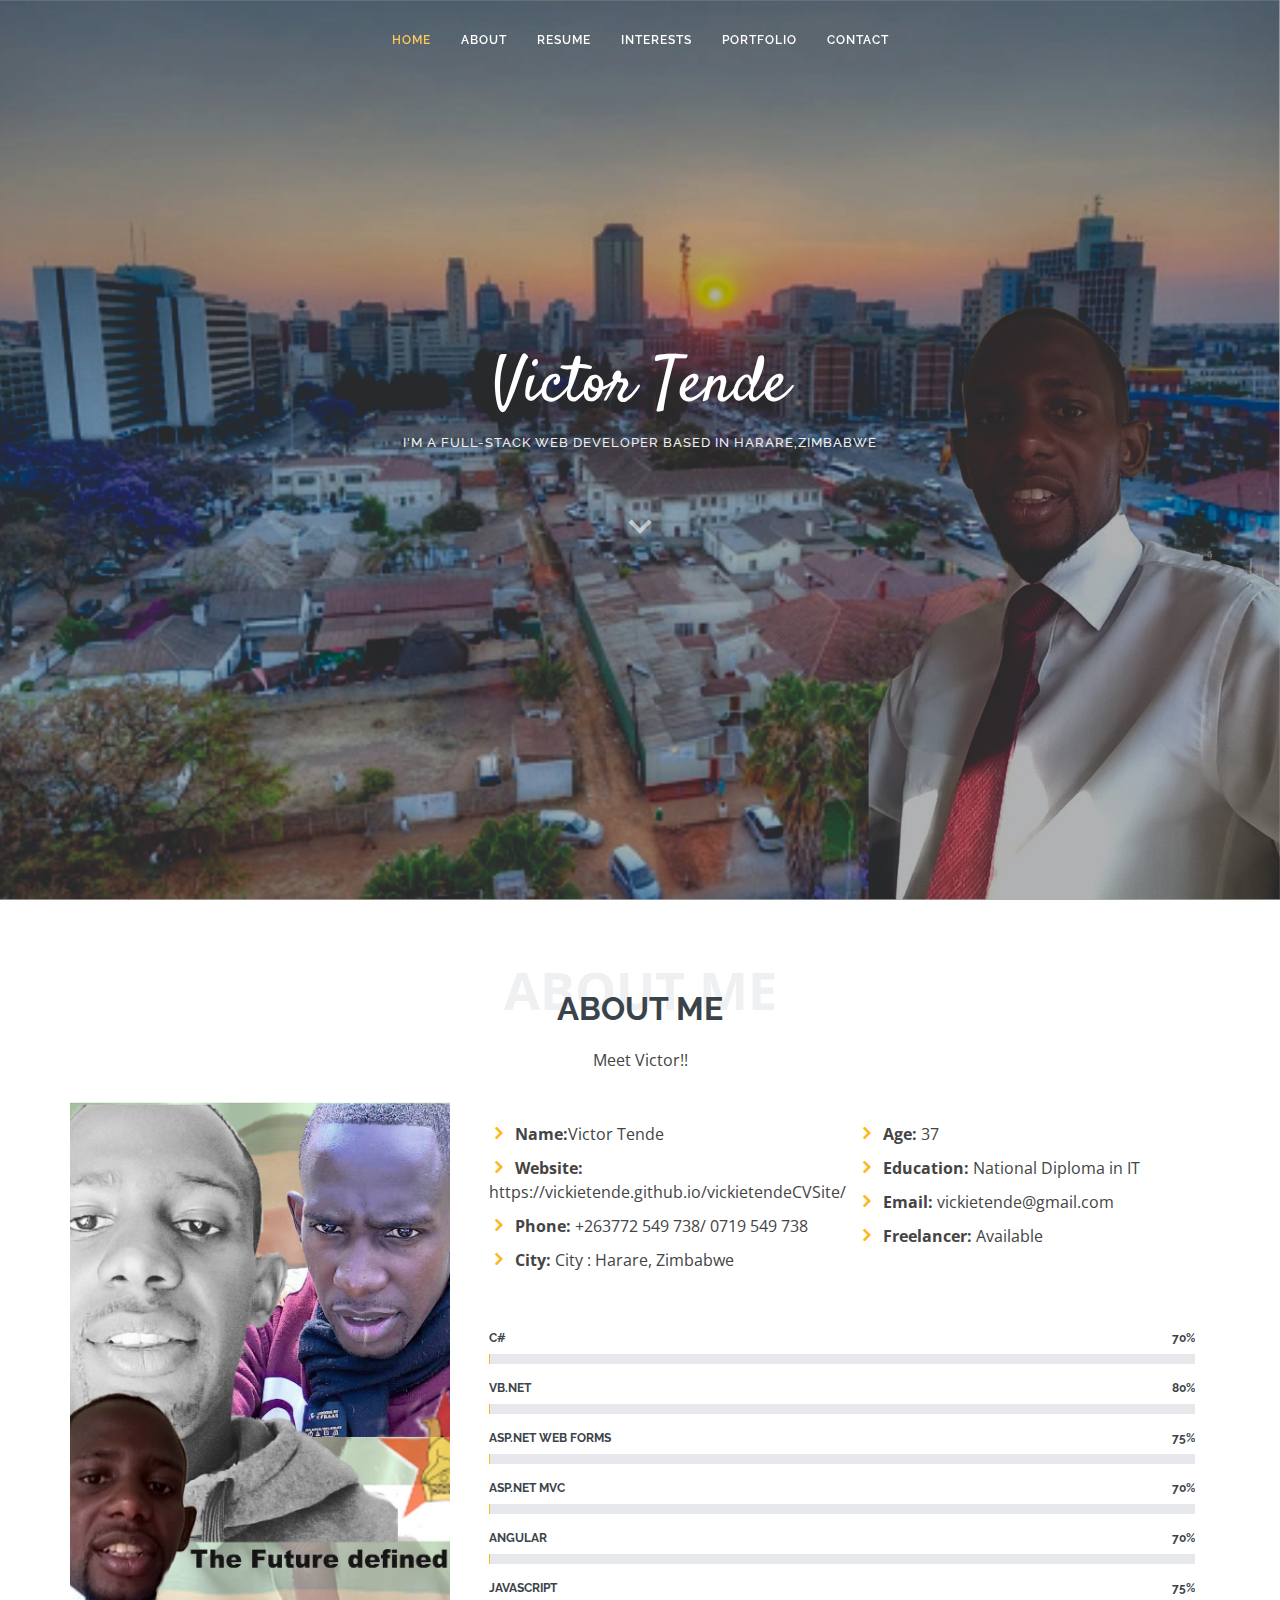
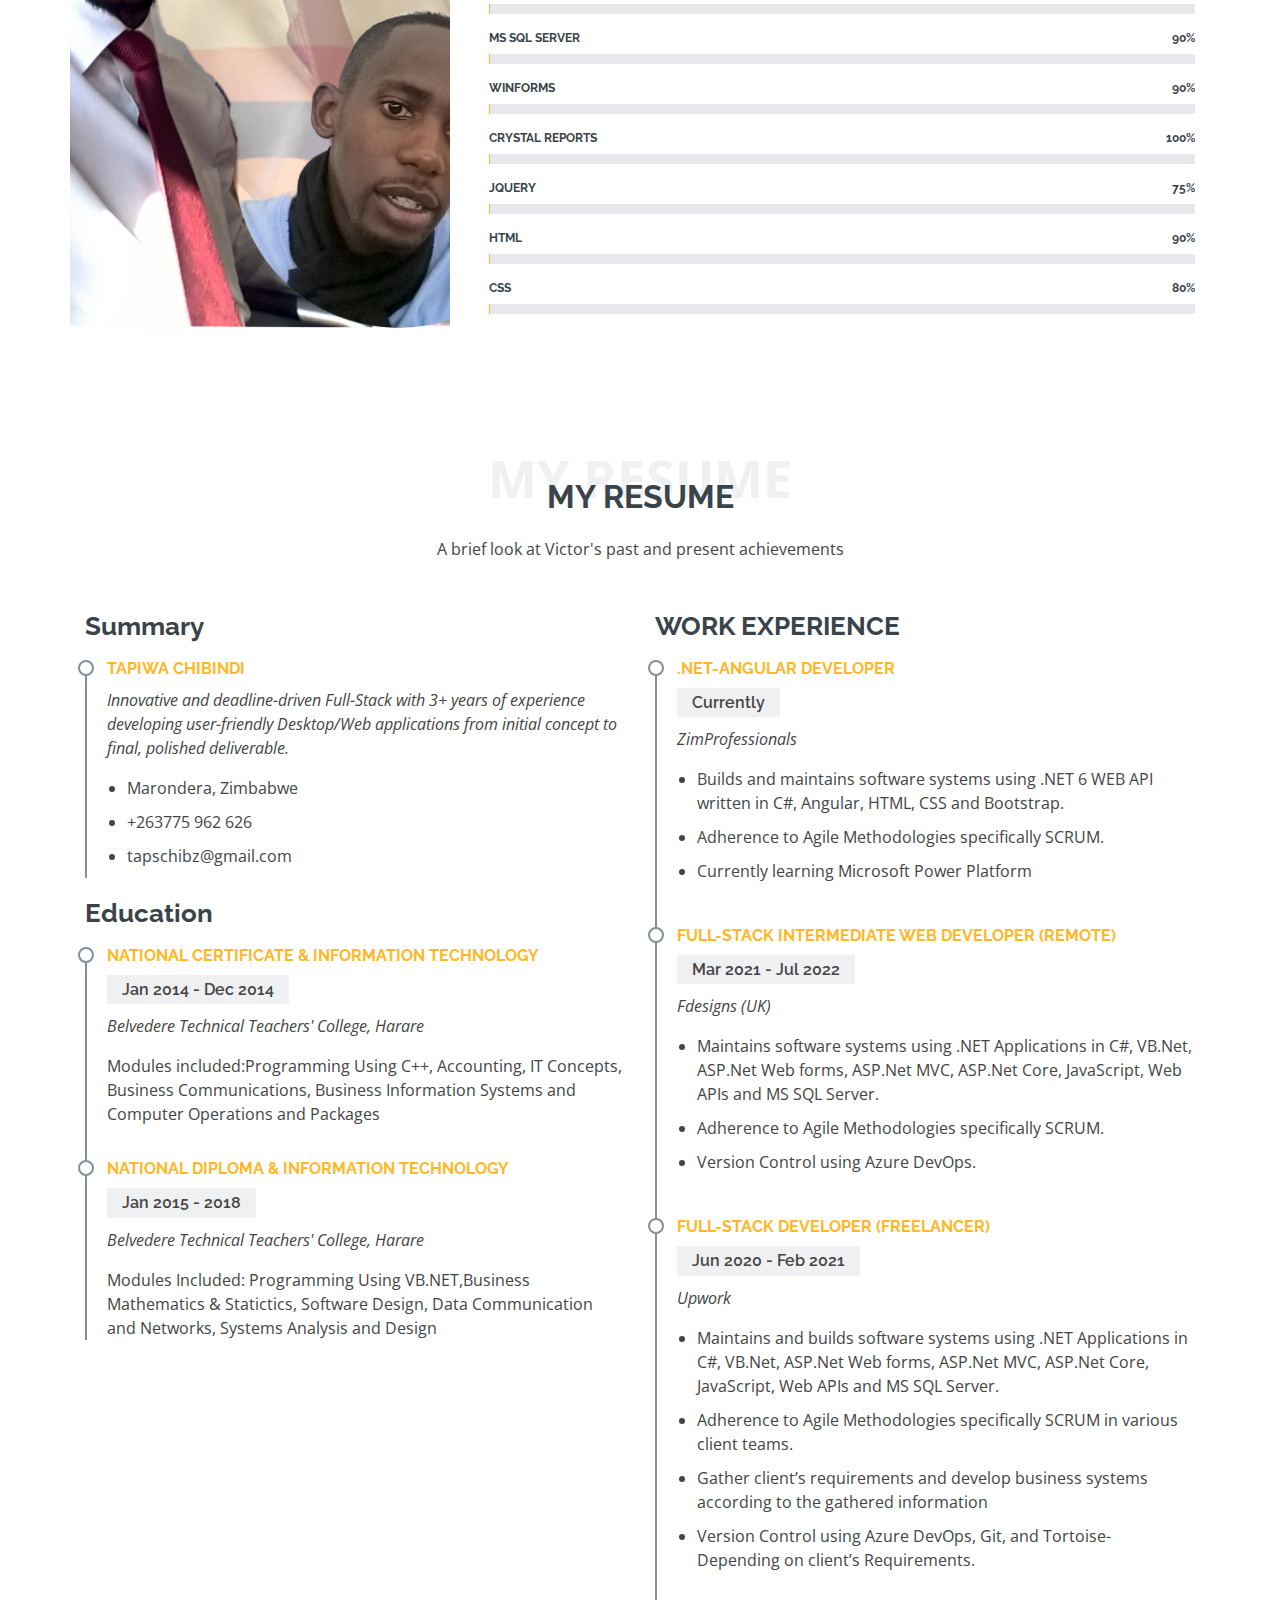
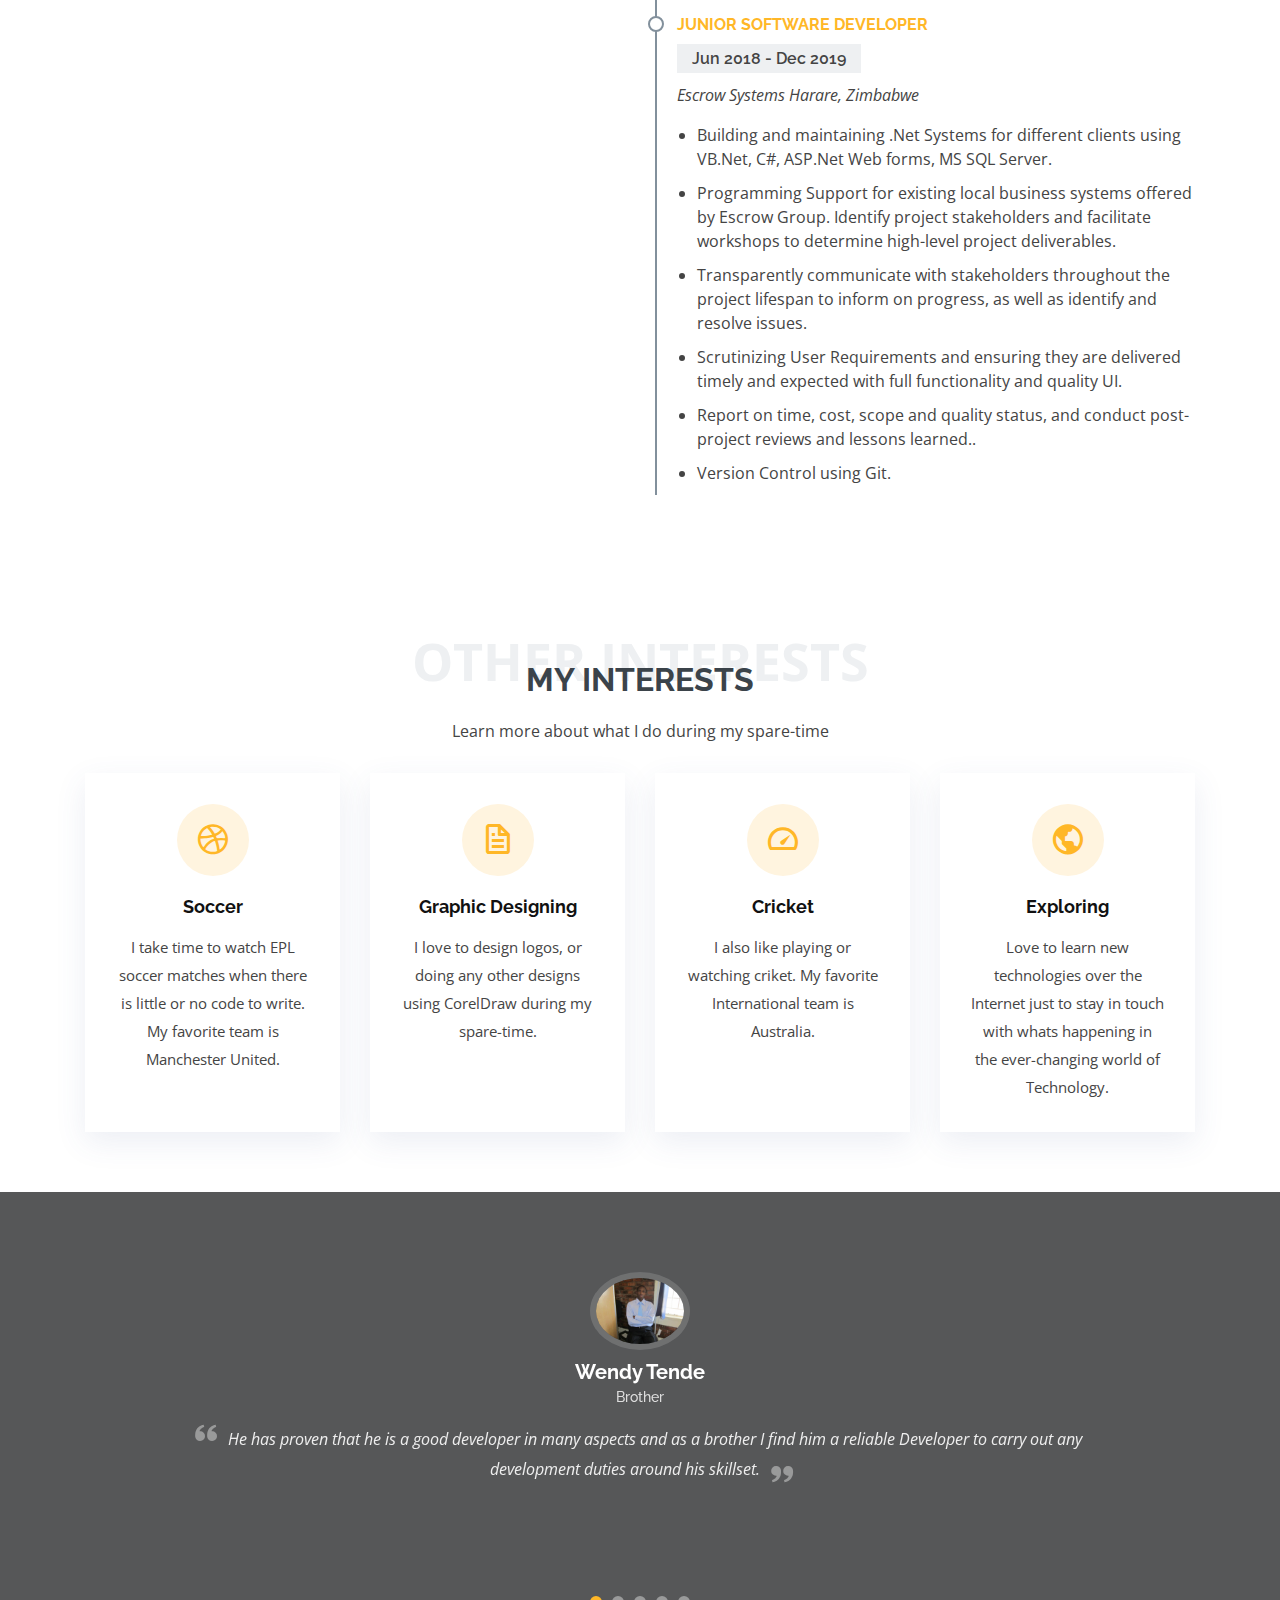
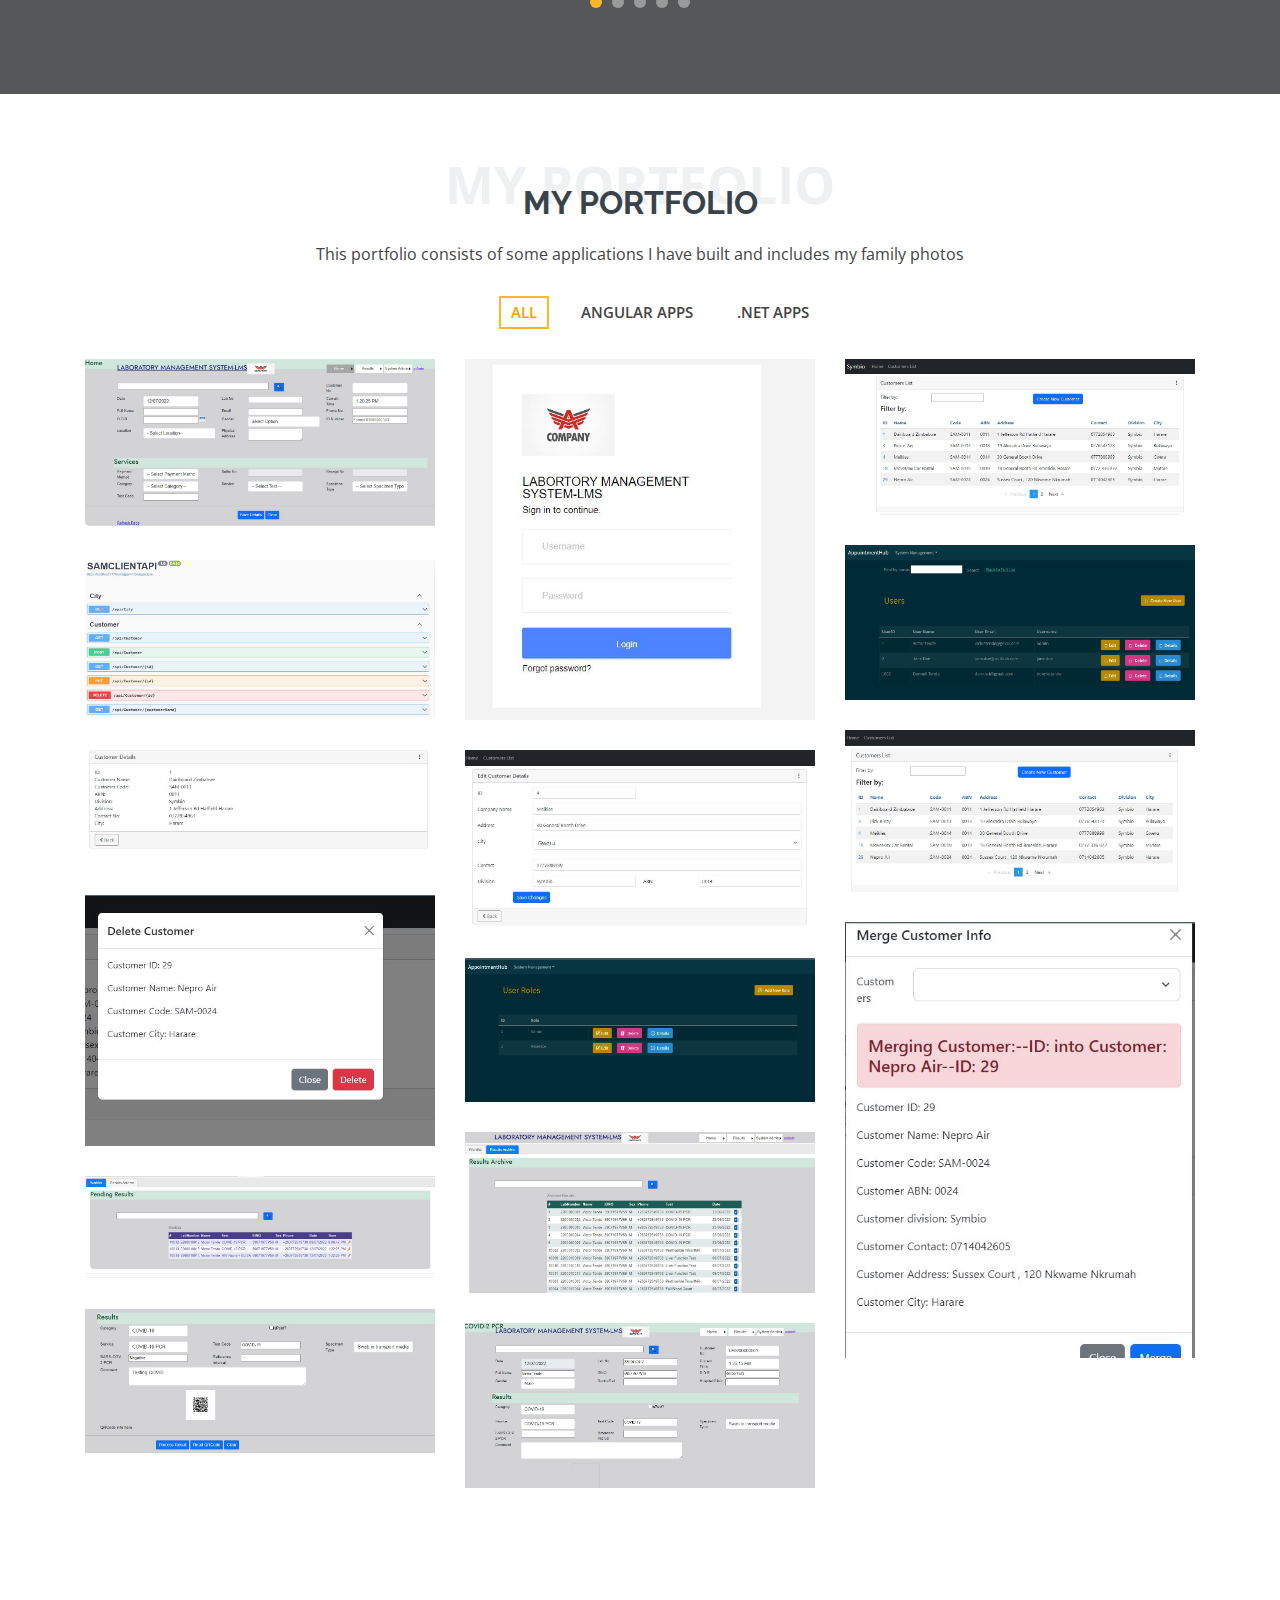
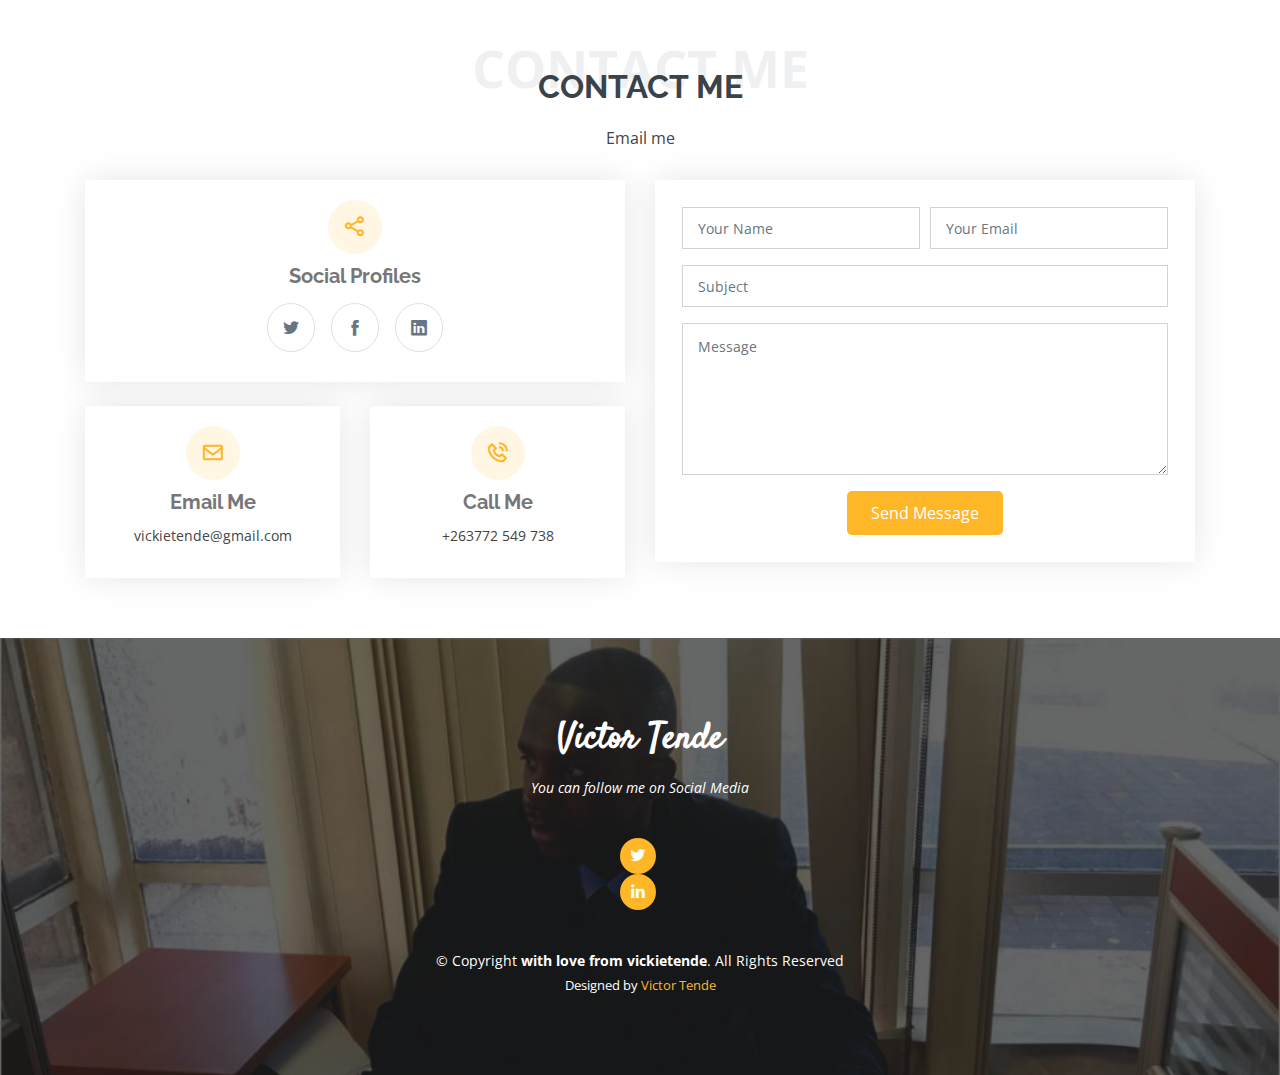
==== commit 1f663ee9: "Update index.html" ====
--- a/index.html
+++ b/index.html
@@ -413,29 +413,29 @@
 
         <ul id="portfolio-flters" class="d-flex justify-content-center">
           <li data-filter="*" class="filter-active">All</li>
-          <li data-filter=".filter-app">WinForms App</li>
-
-          <li data-filter=".filter-web">Web App</li>
+          <li data-filter=".filter-app">Angular Apps</li>
+
+          <li data-filter=".filter-web">.Net Apps</li>
         </ul>
 
         <div class="row portfolio-container">
 
-          <div class="col-lg-4 col-md-6 portfolio-item filter-app">
+          <div class="col-lg-4 col-md-6 portfolio-item filter-web">
             <div class="portfolio-img"><img src="assets/img/portfolio/portfolio-1.JPG" class="img-fluid" alt=""></div>
             <div class="portfolio-info">
-              <h4>WinForms App</h4>
+              <h4>ASP.Net App</h4>
+              <p>Save Details</p>
+              <a href="assets/img/portfolio/portfolio-1.JPG"  data-gall="portfolioGallery" class="venobox preview-link" title="ASP.Net App"><i class="bx bx-plus"></i></a>
+              <a href="portfolio-details.html" class="details-link" title="More Details"><i class="bx bx-link"></i></a>
+            </div>
+          </div>
+
+          <div class="col-lg-4 col-md-6 portfolio-item filter-web">
+            <div class="portfolio-img"><img src="assets/img/portfolio/portfolio-2.JPG" class="img-fluid" alt=""></div>
+            <div class="portfolio-info">
+              <h4>ASP.Net App</h4>
               <p>Login</p>
-              <a href="assets/img/portfolio/portfolio-1.JPG"  data-gall="portfolioGallery" class="venobox preview-link" title="WinForms App"><i class="bx bx-plus"></i></a>
-              <a href="portfolio-details.html" class="details-link" title="More Details"><i class="bx bx-link"></i></a>
-            </div>
-          </div>
-
-          <div class="col-lg-4 col-md-6 portfolio-item filter-app">
-            <div class="portfolio-img"><img src="assets/img/portfolio/portfolio-2.JPG" class="img-fluid" alt=""></div>
-            <div class="portfolio-info">
-              <h4>WinForms App</h4>
-              <p>Dashboard</p>
-              <a href="assets/img/portfolio/portfolio-2.JPG" data-gall="portfolioGallery" class="venobox preview-link" title="WinForms App"><i class="bx bx-plus"></i></a>
+              <a href="assets/img/portfolio/portfolio-2.JPG" data-gall="portfolioGallery" class="venobox preview-link" title="ASP.Net App"><i class="bx bx-plus"></i></a>
               <a href="portfolio-details.html" class="details-link" title="More Details"><i class="bx bx-link"></i></a>
             </div>
           </div>
@@ -443,19 +443,19 @@
           <div class="col-lg-4 col-md-6 portfolio-item filter-app">
             <div class="portfolio-img"><img src="assets/img/portfolio/portfolio-3.JPG" class="img-fluid" alt=""></div>
             <div class="portfolio-info">
-              <h4>WinForms App</h4>
+              <h4>Angular App</h4>
               <p>Add Users</p>
-              <a href="assets/img/portfolio/portfolio-3.JPG" data-gall="portfolioGallery" class="venobox preview-link" title="WinForms App"><i class="bx bx-plus"></i></a>
-              <a href="portfolio-details.html" class="details-link" title="More Details"><i class="bx bx-link"></i></a>
-            </div>
-          </div>
-
-          <div class="col-lg-4 col-md-6 portfolio-item filter-app">
+              <a href="assets/img/portfolio/portfolio-3.JPG" data-gall="portfolioGallery" class="venobox preview-link" title="Angular App"><i class="bx bx-plus"></i></a>
+              <a href="portfolio-details.html" class="details-link" title="More Details"><i class="bx bx-link"></i></a>
+            </div>
+          </div>
+
+          <div class="col-lg-4 col-md-6 portfolio-item filter-web">
             <div class="portfolio-img"><img src="assets/img/portfolio/portfolio-4.JPG" class="img-fluid" alt=""></div>
             <div class="portfolio-info">
-              <h4>WinForms App</h4>
-              <p>Products Page</p>
-              <a href="assets/img/portfolio/portfolio-4.JPG" data-gall="portfolioGallery" class="venobox preview-link" title="WinForms App"><i class="bx bx-plus"></i></a>
+              <h4>ASP.Net App</h4>
+              <p>Users List</p>
+              <a href="assets/img/portfolio/portfolio-4.JPG" data-gall="portfolioGallery" class="venobox preview-link" title="ASP.Net App"><i class="bx bx-plus"></i></a>
               <a href="portfolio-details.html" class="details-link" title="More Details"><i class="bx bx-link"></i></a>
             </div>
           </div>
@@ -463,107 +463,107 @@
           <div class="col-lg-4 col-md-6 portfolio-item filter-web">
             <div class="portfolio-img"><img src="assets/img/portfolio/portfolio-5.JPG" class="img-fluid" alt=""></div>
             <div class="portfolio-info">
-              <h4>Web App</h4>
-              <p>Web</p>
-              <a href="assets/img/portfolio/portfolio-5.JPG" data-gall="portfolioGallery" class="venobox preview-link" title="Web App"><i class="bx bx-plus"></i></a>
-              <a href="portfolio-details.html" class="details-link" title="More Details"><i class="bx bx-link"></i></a>
-            </div>
-          </div>
-
-          <div class="col-lg-4 col-md-6 portfolio-item filter-web">
+              <h4>ASP.Net App</h4>
+              <p>Swagger UI</p>
+              <a href="assets/img/portfolio/portfolio-5.JPG" data-gall="portfolioGallery" class="venobox preview-link" title="ASP.Net App"><i class="bx bx-plus"></i></a>
+              <a href="portfolio-details.html" class="details-link" title="More Details"><i class="bx bx-link"></i></a>
+            </div>
+          </div>
+
+          <div class="col-lg-4 col-md-6 portfolio-item filter-app">
             <div class="portfolio-img"><img src="assets/img/portfolio/portfolio-6.JPG" class="img-fluid" alt=""></div>
             <div class="portfolio-info">
-              <h4>Web App</h4>
-              <p>Web App</p>
+              <h4>Angular App</h4>
+              <p>Customer List</p>
               <a href="assets/img/portfolio/portfolio-6.JPG" data-gall="portfolioGallery" class="venobox preview-link" title="App Pages"><i class="bx bx-plus"></i></a>
               <a href="portfolio-details.html" class="details-link" title="More Details"><i class="bx bx-link"></i></a>
             </div>
           </div>
 
-          <div class="col-lg-4 col-md-6 portfolio-item filter-web">
+          <div class="col-lg-4 col-md-6 portfolio-item filter-app">
             <div class="portfolio-img"><img src="assets/img/portfolio/portfolio-7.JPG" class="img-fluid" alt=""></div>
             <div class="portfolio-info">
-              <h4>Web App</h4>
-              <p>Web App</p>
-              <a href="assets/img/portfolio/portfolio-7.JPG" data-gall="portfolioGallery" class="venobox preview-link" title="App Pages"><i class="bx bx-plus"></i></a>
-              <a href="portfolio-details.html" class="details-link" title="More Details"><i class="bx bx-link"></i></a>
-            </div>
-          </div>
-
-          <div class="col-lg-4 col-md-6 portfolio-item filter-web">
+              <h4>Angular App</h4>
+              <p>Customer Details</p>
+              <a href="assets/img/portfolio/portfolio-7.JPG" data-gall="portfolioGallery" class="venobox preview-link" title="Customer Details"><i class="bx bx-plus"></i></a>
+              <a href="portfolio-details.html" class="details-link" title="More Details"><i class="bx bx-link"></i></a>
+            </div>
+          </div>
+
+          <div class="col-lg-4 col-md-6 portfolio-item filter-app">
             <div class="portfolio-img"><img src="assets/img/portfolio/portfolio-8.JPG" class="img-fluid" alt=""></div>
             <div class="portfolio-info">
-              <h4>Web App</h4>
-              <p>Web App</p>
-              <a href="assets/img/portfolio/portfolio-8.JPG" data-gall="portfolioGallery" class="venobox preview-link" title="Web Forms"><i class="bx bx-plus"></i></a>
-              <a href="portfolio-details.html" class="details-link" title="More Details"><i class="bx bx-link"></i></a>
-            </div>
-          </div>
-
-          <div class="col-lg-4 col-md-6 portfolio-item filter-web">
+              <h4>Angular App</h4>
+              <p>Customer Edit</p>
+              <a href="assets/img/portfolio/portfolio-8.JPG" data-gall="portfolioGallery" class="venobox preview-link" title="Customer Edit"><i class="bx bx-plus"></i></a>
+              <a href="portfolio-details.html" class="details-link" title="More Details"><i class="bx bx-link"></i></a>
+            </div>
+          </div>
+
+          <div class="col-lg-4 col-md-6 portfolio-item filter-app">
             <div class="portfolio-img"><img src="assets/img/portfolio/portfolio-9.JPG" class="img-fluid" alt=""></div>
             <div class="portfolio-info">
-              <h4>Web App</h4>
-              <p>Web App</p>
-              <a href="assets/img/portfolio/portfolio-9.JPG" data-gall="portfolio-10.JPG" class="venobox preview-link" title="Web Forms"><i class="bx bx-plus"></i></a>
+              <h4>Angular App</h4>
+              <p>Customer Delete</p>
+              <a href="assets/img/portfolio/portfolio-9.JPG" data-gall="portfolio-9.JPG" class="venobox preview-link" title="Customer Delete"><i class="bx bx-plus"></i></a>
+              <a href="portfolio-details.html" class="details-link" title="More Details"><i class="bx bx-link"></i></a>
+            </div>
+          </div>
+		  
+		   <div class="col-lg-4 col-md-6 portfolio-item filter-app">
+            <div class="portfolio-img"><img src="assets/img/portfolio/portfolio-10.JPG" class="img-fluid" alt=""></div>
+            <div class="portfolio-info">
+              <h4>Angular App</h4>
+              <p>Customer Merge</p>
+              <a href="assets/img/portfolio/portfolio-10.JPG" data-gall="portfolioGallery" class="venobox preview-link" title="Customer Merge"><i class="bx bx-plus"></i></a>
+              <a href="portfolio-details.html" class="details-link" title="More Details"><i class="bx bx-link"></i></a>
+            </div>
+          </div>
+		  <div class="col-lg-4 col-md-6 portfolio-item filter-web">
+            <div class="portfolio-img"><img src="assets/img/portfolio/portfolio-11.JPG" class="img-fluid" alt=""></div>
+            <div class="portfolio-info">
+              <h4>ASP.Net app</h4>
+              <p>CRUD</p>
+              <a href="assets/img/portfolio/portfolio-11.JPG" data-gall="portfolioGallery" class="venobox preview-link" title="CRUD"><i class="bx bx-plus"></i></a>
+              <a href="portfolio-details.html" class="details-link" title="More Details"><i class="bx bx-link"></i></a>
+            </div>
+          </div>
+		   <div class="col-lg-4 col-md-6 portfolio-item filter-web">
+            <div class="portfolio-img"><img src="assets/img/portfolio/portfolio-12.JPG" class="img-fluid" alt=""></div>
+            <div class="portfolio-info">
+              <h4>ASP.Net App</h4>
+              <p>Results Archive</p>
+              <a href="assets/img/portfolio/portfolio-12.JPG" data-gall="portfolioGallery" class="venobox preview-link" title="Results Archive"><i class="bx bx-plus"></i></a>
+              <a href="portfolio-details.html" class="details-link" title="More Details"><i class="bx bx-link"></i></a>
+            </div>
+          </div>
+		  
+		  <div class="col-lg-4 col-md-6 portfolio-item filter-web">
+            <div class="portfolio-img"><img src="assets/img/portfolio/portfolio-13.JPG" class="img-fluid" alt=""></div>
+            <div class="portfolio-info">
+              <h4>ASP.Net App</h4>
+              <p>Pending Results Page</p>
+              <a href="assets/img/portfolio/portfolio-13.JPG" data-gall="portfolioGallery" class="venobox preview-link" title="Pending Results Page"><i class="bx bx-plus"></i></a>
+              <a href="portfolio-details.html" class="details-link" title="More Details"><i class="bx bx-link"></i></a>
+            </div>
+          </div>
+		  
+		    <div class="col-lg-4 col-md-6 portfolio-item filter-web">
+            <div class="portfolio-img"><img src="assets/img/portfolio/portfolio-14.JPG" class="img-fluid" alt=""></div>
+            <div class="portfolio-info">
+              <h4>ASP.Net App</h4>
+              <p>QR REsults</p>
+              <a href="assets/img/portfolio/portfolio-14.JPG" data-gall="portfolioGallery" class="venobox preview-link" title="QR Results"><i class="bx bx-plus"></i></a>
               <a href="portfolio-details.html" class="details-link" title="More Details"><i class="bx bx-link"></i></a>
             </div>
           </div>
 		  
 		   <div class="col-lg-4 col-md-6 portfolio-item filter-web">
-            <div class="portfolio-img"><img src="assets/img/portfolio/portfolio-11.JPG" class="img-fluid" alt=""></div>
-            <div class="portfolio-info">
-              <h4>Web App</h4>
-              <p>Web App</p>
-              <a href="assets/img/portfolio/GenomixLogin.JPG" data-gall="portfolioGallery" class="venobox preview-link" title="Web Login Page"><i class="bx bx-plus"></i></a>
-              <a href="portfolio-details.html" class="details-link" title="More Details"><i class="bx bx-link"></i></a>
-            </div>
-          </div>
-		  <div class="col-lg-4 col-md-6 portfolio-item filter-web">
-            <div class="portfolio-img"><img src="assets/img/portfolio/MeccaLogin.JPG" class="img-fluid" alt=""></div>
-            <div class="portfolio-info">
-              <h4>Web App</h4>
-              <p>Web App</p>
-              <a href="assets/img/portfolio/MeccaLogin.JPG" data-gall="portfolioGallery" class="venobox preview-link" title="Web Login Page"><i class="bx bx-plus"></i></a>
-              <a href="portfolio-details.html" class="details-link" title="More Details"><i class="bx bx-link"></i></a>
-            </div>
-          </div>
-		   <div class="col-lg-4 col-md-6 portfolio-item filter-web">
-            <div class="portfolio-img"><img src="assets/img/portfolio/GenomixFinancial.JPG" class="img-fluid" alt=""></div>
-            <div class="portfolio-info">
-              <h4>Web App</h4>
-              <p>Web App</p>
-              <a href="assets/img/portfolio/GenomixFinancial.JPG" data-gall="portfolioGallery" class="venobox preview-link" title="Web Forms"><i class="bx bx-plus"></i></a>
-              <a href="portfolio-details.html" class="details-link" title="More Details"><i class="bx bx-link"></i></a>
-            </div>
-          </div>
-		  
-		  <div class="col-lg-4 col-md-6 portfolio-item filter-web">
-            <div class="portfolio-img"><img src="assets/img/portfolio/GenomixMemberEnrol.JPG" class="img-fluid" alt=""></div>
-            <div class="portfolio-info">
-              <h4>Web App</h4>
-              <p>Web App</p>
-              <a href="assets/img/portfolio/GenomixMemberEnrol.JPG" data-gall="portfolioGallery" class="venobox preview-link" title="Web Forms"><i class="bx bx-plus"></i></a>
-              <a href="portfolio-details.html" class="details-link" title="More Details"><i class="bx bx-link"></i></a>
-            </div>
-          </div>
-		  
-		    <div class="col-lg-4 col-md-6 portfolio-item filter-web">
-            <div class="portfolio-img"><img src="assets/img/portfolio/GenomixLogo.png" class="img-fluid" alt=""></div>
-            <div class="portfolio-info">
-              <h4>Web App</h4>
-              <p>Web App</p>
-              <a href="assets/img/portfolio/GenomixLogo.png" data-gall="portfolioGallery" class="venobox preview-link" title="Logo"><i class="bx bx-plus"></i></a>
-              <a href="portfolio-details.html" class="details-link" title="More Details"><i class="bx bx-link"></i></a>
-            </div>
-          </div>
-		  
-		   <div class="col-lg-4 col-md-6 portfolio-item filter-web">
-            <div class="portfolio-img"><img src="assets/img/portfolio/MeccaLogo.jpg" class="img-fluid" alt=""></div>
-            <div class="portfolio-info">
-              <h4>Web App</h4>
-              <p>Web App</p>
-              <a href="assets/img/portfolio/MeccaLogo.jpg" data-gall="portfolioGallery" class="venobox preview-link" title="Logo"><i class="bx bx-plus"></i></a>
+            <div class="portfolio-img"><img src="assets/img/portfolio/portfolio-15.JPG" class="img-fluid" alt=""></div>
+            <div class="portfolio-info">
+              <h4>ASP.Net App</h4>
+              <p>Save Details</p>
+              <a href="assets/img/portfolio/portfolio-15.JPG" data-gall="portfolioGallery" class="venobox preview-link" title="Save Details"><i class="bx bx-plus"></i></a>
               <a href="portfolio-details.html" class="details-link" title="More Details"><i class="bx bx-link"></i></a>
             </div>
           </div>
@@ -595,11 +595,11 @@
                   <i class="bx bx-share-alt"></i>
                   <h3>Social Profiles</h3>
                   <div class="social-links">
-                    <a href="#" class="twitter"><i class="icofont-twitter"></i></a>
-                    <a href="#" class="facebook"><i class="icofont-facebook"></i></a>
-                    <a href="#" class="instagram"><i class="icofont-instagram"></i></a>
-                    <a href="#" class="google-plus"><i class="icofont-skype"></i></a>
-                    <a href="#" class="linkedin"><i class="icofont-linkedin"></i></a>
+                    <a href="https://twitter.com/vickietende?ref_src=twsrc%5Etfw" class="twitter"><i class="icofont-twitter"></i></a>
+                    <a href="https://www.facebook.com/victor.tende/" class="facebook"><i class="icofont-facebook"></i></a>
+                    
+                  
+                    <a href="https://www.linkedin.com/in/vickietende" class="linkedin"><i class="icofont-linkedin"></i></a>
                   </div>
                 </div>
               </div>
